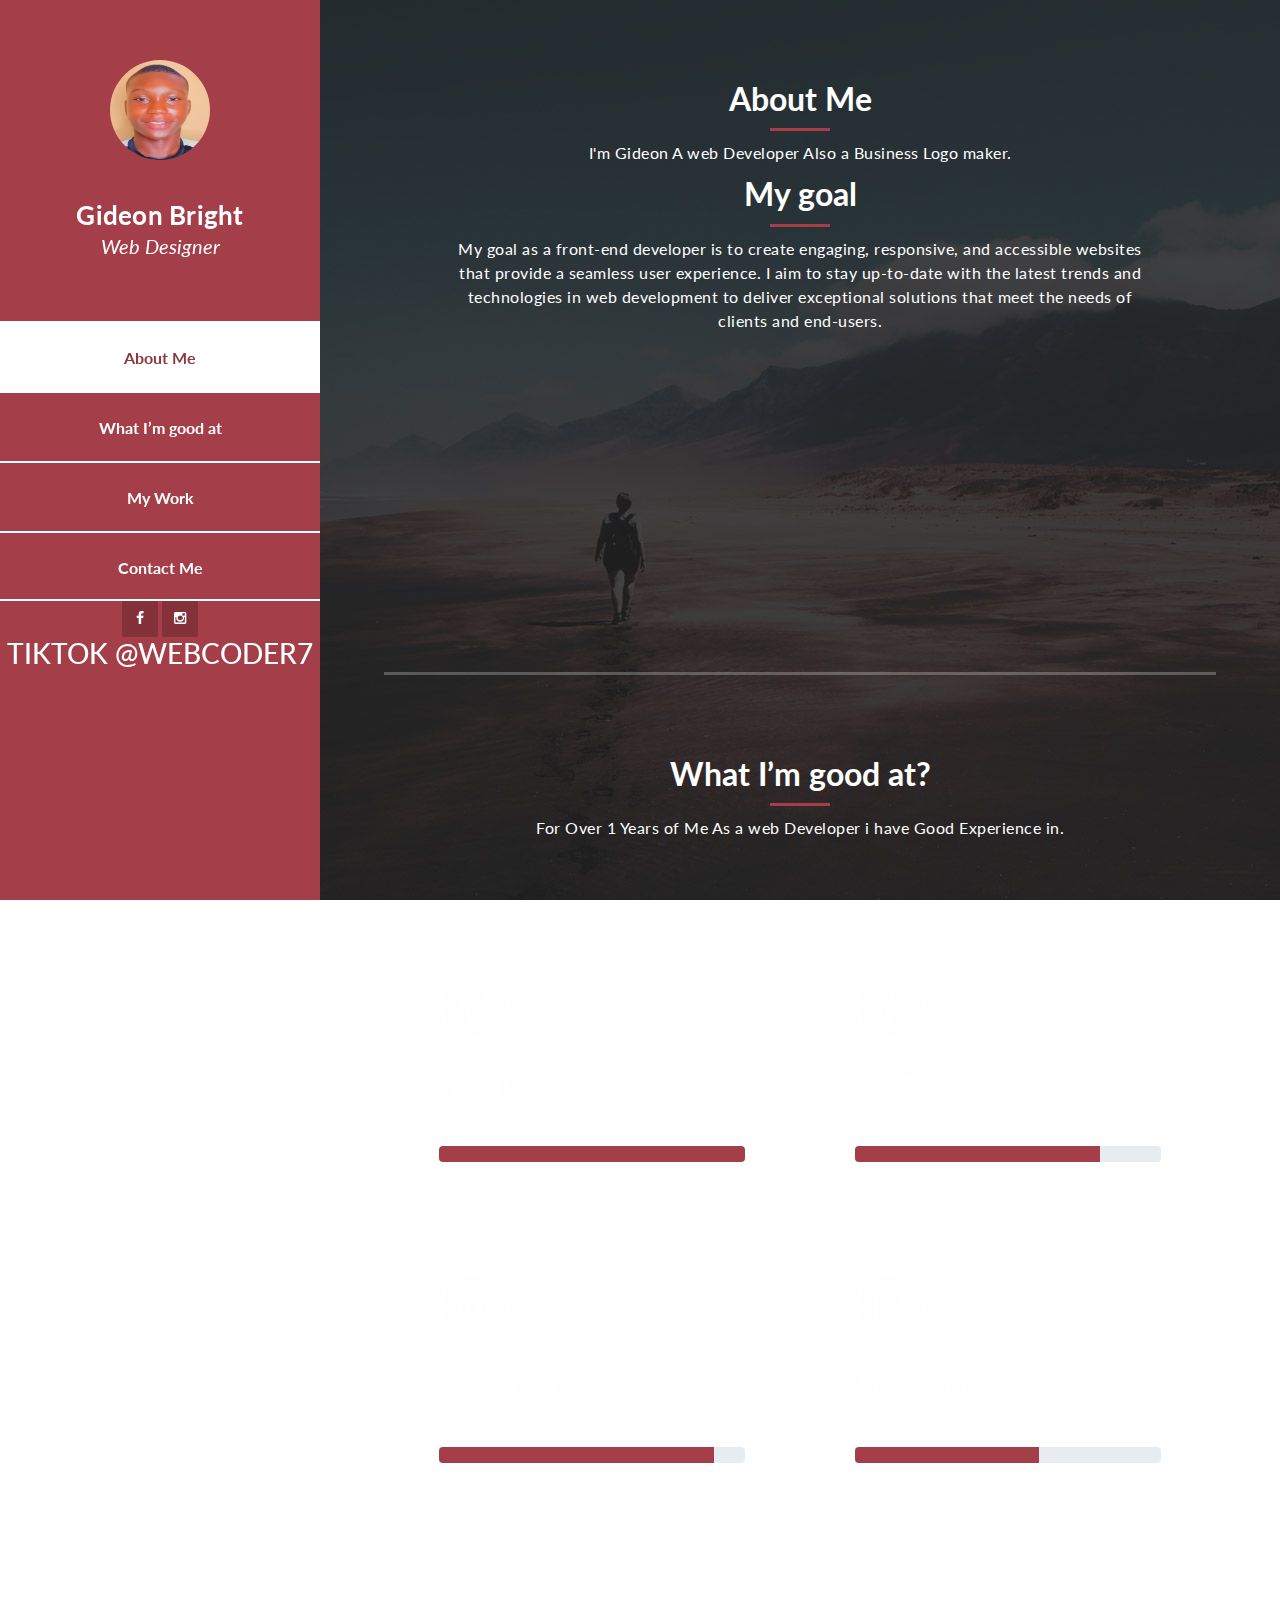
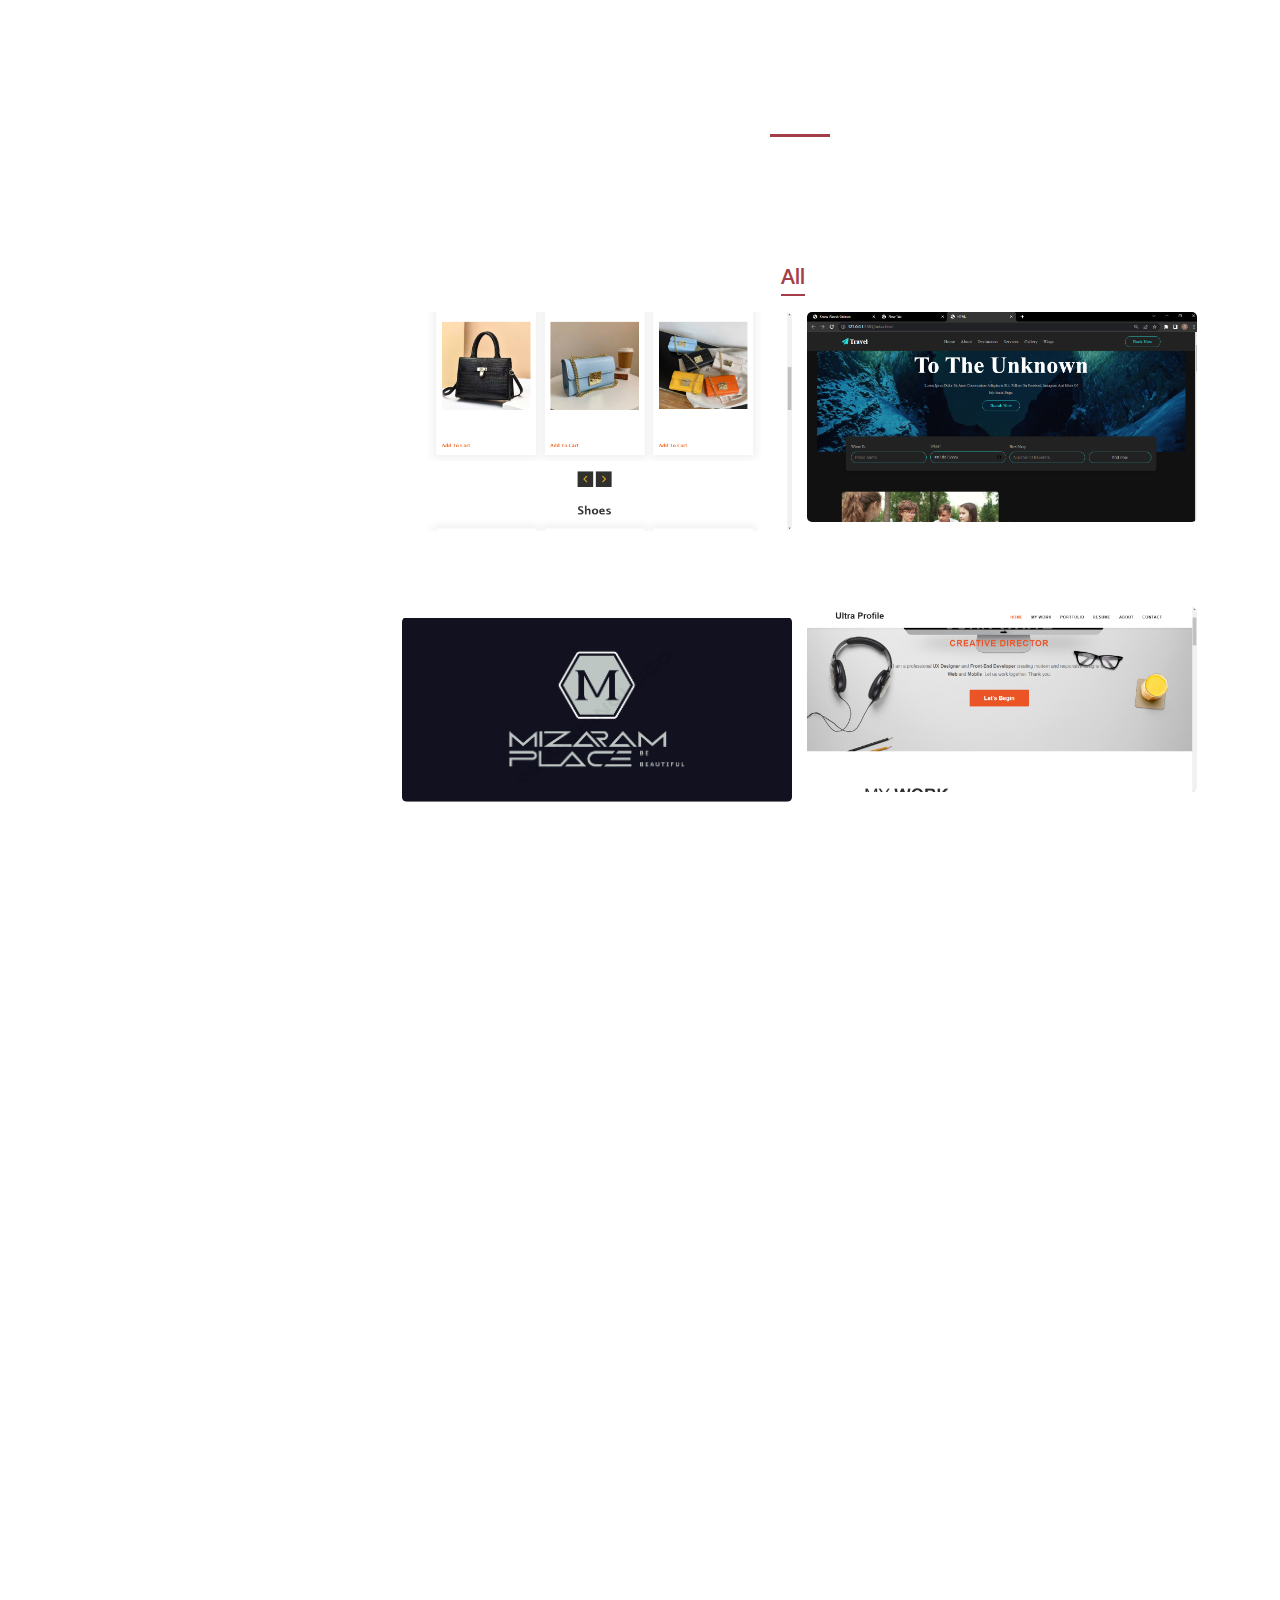
==== index.html @ 097bb54c "update" ====
<!DOCTYPE h>
<h lang="en">
  <head>
    <meta charset="utf-8" />
    <meta
      name="viewport"
      content="width=device-width, initial-scale=1, shrink-to-fit=no"
    />
    <meta name="description" content="" />
    <meta name="author" content="" />
    <link
      href="https://fonts.googleapis.com/css?family=Lato:100,300,400,700,900"
      rel="stylesheet"
    />

    <title>Know About Gideon</title>
<!--
Reflux Template
https://templatemo.com/531-reflux
-->
    <!-- Bootstrap core CSS -->
    <link href="vendor/bootstrap/css/bootstrap.min.css" rel="stylesheet" />

    <!-- Additional CSS Files -->
    <link rel="stylesheet" href="assets/css/fontawesome.css" />
    <link rel="stylesheet" href="assets/css/templatemo-style.css" />
    <link rel="stylesheet" href="assets/css/owl.css" />
    <link rel="stylesheet" href="assets/css/lightbox.css" />
    <!-- <link rel="stylesheet" href="assets/css/bootstrap.min.css"> -->
	<link href='//fonts.googleapis.com/css?family=Raleway:400,300,600,700' rel='stylesheet' type='text/css'>
  </head>

  <body>
    <div id="page-wraper">
      <!-- Sidebar Menu -->
      <div class="responsive-nav">
        <i class="fa fa-bars" id="menu-toggle"></i>
        <div id="menu" class="menu">
          <i class="fa fa-times" id="menu-close"></i>
          <div class="container">
            <div class="image">
              <a href="#"><img src="assets/images/author-image.jpg" class="img-fluid" alt="profile" /></a>
            </div>
            <div class="author-content">
              <h4>
                Gideon Bright
              </h4>
              <span>Web Designer</span>
            </div>
            <nav class="main-nav" role="navigation">
              <ul class="main-menu">
                <li><a href="#section1">About Me</a></li>
                <li><a href="#section2">What I’m good at</a></li>
                <li><a href="#section3">My Work</a></li>
                <li><a href="#section4">Contact Me</a></li>
  
              </ul>
            </nav>
       
            <div class="social-network">
              <ul class="soial-icons">
                <li>
                  <a href="https://facebook.com/gideonjulian"
                    >
                    <i class="fa fa-facebook"></i
                  >
                </a>
                </li>
                <li>
                  <a href="https://instagram.com/webcoder_7"><i class="fa fa-instagram"></i></a>
                </li>

             <h3 class="tiktok">TIKTOK @WEBCODER7</h3>
              </ul>
            </div>
          </div>
        </div>
      </div>
    
      <section class="section about-me" data-section="section1">
        <div class="container">
          <div class="section-heading">
            <h2>About Me</h2>
            <div class="line-dec"></div>
            <span
              >I'm Gideon A web Developer Also a Business Logo maker. </span
            >
            <h2 class="goal">My goal</h2>
            <div class="line-dec"></div>
            <span>My goal as a front-end developer is to create engaging, responsive, and accessible websites that provide a seamless user experience. I aim to stay up-to-date with the latest trends and technologies in web development to deliver exceptional solutions that meet the needs of clients and end-users.</span>
          </div>
        </div>
      </section>
      <section class="section my-services" data-section="section2">
        <div class="container">
          <div class="section-heading">
            <h2>What I’m good at?</h2>
            <div class="line-dec"></div>
            <span
              >For Over 1 Years of Me As a web Developer i have Good Experience
              in.</span
            >
          </div>
          <div class="row">
            <div class="col-md-6">
              <div class="service-item">
                <div class="first-service-icon service-icon"></div>
                <h4>HTML5</h4>
                <h4 class="progress-label">HTML5 <small class="progress-percent-small">100%</small></h4>
            <div class="progress progress">
              <div class="progress-bar progress-bar-danger"  aria-valuemin="0" style="width: 1000px;"></div>
            </div>
              </div>
            </div>
            <div class="col-md-6">
              <div class="service-item">
                <div class="second-service-icon service-icon"></div>
                <h4> CSS3</h4>
                <h4 class="progress-label">CSS <small class="progress-percent-small">80%</small></h4>
                <div class="progress progress">
                  <div class="progress-bar progress-bar-danger" aria-valuemin="0" style="width: 80%;"></div>
                </div>
              </div>
            </div>
            <div class="col-md-6">
              <div class="service-item">
                <div class="third-service-icon service-icon"></div>
                <h4>Bootstrap</h4>
                <h4 class="progress-label">Bootstrap <small class="progress-percent-small">70%</small></h4>
            <div class="progress progress">
              <div class="progress-bar progress-bar-danger" aria-valuemin="0" style="width: 90%;"></div>
            </div>
              </div>
            </div>
            <div class="col-md-6">
              <div class="service-item">
                <div class="fourth-service-icon service-icon"></div>
                <h4>JavaScripth4>
                  <h4 class="progress-label">JavaScript <small class="progress-percent-small">60%</small></h4>
                  <div class="progress progress">
                    <div class="progress-bar progress-bar-danger" aria-valuemin="0" style="width: 60%;"></div>
                  </div>
                </div>
              </div>
            </div>
        </div>
      
      </section>

      <section class="section my-work" data-section="section3">
        <div class="container">
          <div class="section-heading">
            <h2>My Work</h2>
            <div class="line-dec"></div>
            <span
              >This are Services  i've Done for my client</span
            >
          </div>
        
          <div class="row">
            <div class="isotope-wrapper">
              <form class="isotope-toolbar">
                <label
                  ><input
                    type="radio"
                    data-type="*"
                    checked=""
                    name="isotope-filter"
                  />
                  <span>all</span></label
                >
  
              <div class="isotope-box">
                <div class="isotope-item" data-type="nature">
                  <figure class="snip1321">
                    <img
                      src="assets/images/portfolio-01.png"
                      alt="sq-sample26"
                    />
                    <figcaption>
                
                      <h4>Ecommerce Websites</h4>
                      <span><a href="https://mizaram-store.netlify.app" style="color: black;">View</a></span>
                    </figcaption>
                  </figure>
                </div>

                <div class="isotope-item" data-type="people">
                  <figure class="snip1321">
                    <img
                      src="assets/images/Screenshot (2).png"
                      alt="sq-sample26"
                    />
                    <figcaption>
           
                      <h4>Beauty Store Website</h4>
                      <span><a href="https://mizaram-store.netlify.app" style="color: black;">View</a></span>

                    </figcaption>
                  </figure>
                </div>

                <div class="isotope-item" data-type="animals">
                  <figure class="snip1321">
                    <img
                      src="assets/images/portfolio-7.png"
                      alt="sq-sample26"
                    />
                    <figcaption>
                
                      <h4>portfolio</h4>
                      <span>Including this portfolio</span>
 
                    </figcaption>
                  </figure>
                </div>

                <div class="isotope-item" data-type="people">
                  <figure class="snip1321">
                    <img
                      src="assets/images/portfolio.png"
                      alt="sq-sample26"
                    />
                    <figcaption>
             
                      <h4>Logo Design</h4>
                        <span>Business Logos</span>
                    </figcaption>
                  </figure>
                </div>
                
              </div>
            </div>
          </div>
      </section>

     <section class="section contact-me" data-section="section4">
      <div class="col-md-6 col-sm-6">					
        <h2 class="title">My <strong>Profile</strong></h2>
        <div class="name">
          <h3>Name</h3>
          <strong>Gideon Bright</strong>
        </div>
        <div class="name">
          <h3>Phone</h3>
          <strong>+234-70-499-28-664</strong>
        </div>
        <div class="name">
          <h3>Address</h3>
          <strong>3rd Avenue Gowon Estate Lagos</strong>
        </div>
      </div>
   
      </section>


    </div>

    <!-- Scripts -->
    <!-- Bootstrap core JavaScript -->
    <script src="vendor/jquery/jquery.min.js"></script>
    <script src="vendor/bootstrap/js/bootstrap.bundle.min.js"></script>

    <script src="assets/js/isotope.min.js"></script>
    <script src="assets/js/owl-carousel.js"></script>
    <script src="assets/js/lightbox.js"></script>
    <script src="assets/js/custom.js"></script>
    <script>
      //according to loftblog tut
      $(".main-menu li:first").addClass("active");

      var showSection = function showSection(section, isAnimate) {
        var direction = section.replace(/#/, ""),
          reqSection = $(".section").filter(
            '[data-section="' + direction + '"]'
          ),
          reqSectionPos = reqSection.offset().top - 0;

        if (isAnimate) {
          $("body, h").animate(
            {
              scrollTop: reqSectionPos
            },
            800
          );
        } else {
          $("body, h").scrollTop(reqSectionPos);
        }
      };

      var checkSection = function checkSection() {
        $(".section").each(function() {
          var $this = $(this),
            topEdge = $this.offset().top - 80,
            bottomEdge = topEdge + $this.height(),
            wScroll = $(window).scrollTop();
          if (topEdge < wScroll && bottomEdge > wScroll) {
            var currentId = $this.data("section"),
              reqLink = $("a").filter("[href*=\\#" + currentId + "]");
            reqLink
              .closest("li")
              .addClass("active")
              .siblings()
              .removeClass("active");
          }
        });
      };

      $(".main-menu").on("click", "a", function(e) {
        e.preventDefault();
        showSection($(this).attr("href"), true);
      });

      $(window).scroll(function() {
        checkSection();
      });
    </script>
  </body>
</h>
---- assets/css/templatemo-style.css ----
/*

Reflux Template

https://templatemo.com/tm-531-reflux

*/

@import url(fontawesome.css);
@import url("https://fonts.googleapis.com/css?family=Lato:100,300,400,700,900");
body {
    font-family: 'Lato', sans-serif;
}

#page-wraper {
    background: url(../images/page-bg.jpg) no-repeat center center fixed;
    -webkit-background-size: cover;
    -moz-background-size: cover;
    -o-background-size: cover;
    background-size: cover;
    width: 100%;
}


/* Basic */

body {
    overflow-x: hidden;
}

input,
select,
textarea {
    outline: none;
}

a,
a:hover {
    text-decoration: none;
}

p {
    font-size: 16px;
    line-height: 24px;
    color: #fff;
}

h4 {
    font-size: 26px;
    font-weight: 700;
    color: #fff;
    letter-spacing: 0.25px;
}

img {
    width: 100%;
    overflow: hidden;
}

ul {
    padding: 0;
    margin: 0;
    list-style: none;
}

ul li {
    display: inline-block;
}

html {
    -webkit-box-sizing: border-box;
    -moz-box-sizing: border-box;
    box-sizing: border-box;
}

*,
*:before,
*:after {
    -webkit-box-sizing: inherit;
    -moz-box-sizing: inherit;
    box-sizing: inherit;
}

.clearfix {
    zoom: 1;
}

.clearfix:before,
.clearfix:after {
    content: "";
    display: table;
}

.clearfix:after {
    clear: both;
}

.container {
    margin: 0 auto;
}

.main-nav {
    text-align: center;
}

.main-nav li:last-child a {
    border-bottom: 2px solid #fff;
}

.main-nav li {
    display: block;
}

.main-nav li a {
    height: 70px;
    line-height: 70px;
    display: inline-block;
    font-size: 16px;
    font-weight: 700;
    color: #fff;
    width: 100%;
    transition: all 0.5s;
    border-top: 2px solid #fff;
}

.main-nav li:hover a,
.main-nav li.active a {
    background: #fff;
    color: #8c363e;
}
.contact-me{
    margin: auto;
    min-height: 0;
}

/* Sidebar Menu */
.tiktok{
    color: white;
}
.menu .image {
    margin-top: 60px;
}

.menu .image img {
    width: 100px;
    height: 100px;
    border-radius: 50%;
    text-align: center;
}

.menu .author-content {
    margin: 40px 0px 60px 0px;
}

.menu .author-content h4 {
    margin-bottom: 0px;
}

.menu .author-content span {
    font-size: 20px;
    font-style: italic;
    color: #fff;
}

.menu .social-network {
    /* margin-top: 60px; */
    margin-bottom: 7px;
}

.menu .social-network ul li {
    margin: 0 10px;
}

.menu .social-network ul li a {
    width: 40px;
    height: 40px;
    display: inline-block;
    text-align: center;
    padding-top: 10px;
    background-color: rgba(0, 0, 0, 0.2);
    color: #fff;
    font-size: 14px;
    transition: all 0.5s;
   
}

.menu .social-network ul li a:hover {
    background-color: #fff;
    color: #a43f49;
}

.menu .copyright-text {
    position: relative;
    margin-top: 60px;
}

.menu .copyright-text p {
    border-top: 1px solid rgba(250, 250, 250, 0.1);
    display: inline-block;
    width: 100%;
    padding-left: 30px;
    padding-right: 30px;
    padding-top: 30px;
    font-size: 13px;
}

.menu:before,
.menu:after {
    content: "";
    display: table;
}

.menu:after {
    clear: both;
}

.menu a {
    text-decoration: none;
    color: inherit;
}

.menu {
    text-align: center;
}

.menu::-webkit-scrollbar {
    display: none;
}

.menu {
    left: 10%;
  -webkit-transition: -webkit-transform 233ms cubic-bezier(0, 0, 0.21, 1);
  -webkit-overflow-scrolling: touch;
  background-color: #a43f49;
  box-sizing: border-box;
  height: 100vh;  
  max-height: 100vh !important;
  max-width: 80vw !important;
  min-width: 45px !important;
  outline: none;
  overflow-x: hidden !important;
  overflow-y: auto !important;
  padding: 0;
  position: fixed !important;
  top: calc(0px);  
  width: 20%;
  will-change: transform;
  z-index: 9999 !important;
}

.menu-toggle {
  color: #fff;
  cursor: pointer;
  font-size: 25px;
  position: fixed;
  right: 25px;
  top: 25px;
}

#menu-toggle {
    z-index: 999;
    cursor: pointer;
    position: fixed;
    top: 0;
    left: 0;
    color: #a43f49;
    background-color: #fff;
    width: 60px;
    height: 60px;
    text-align: center;
    display: inline-block;
    line-height: 60px;
}

.menu-close {
  cursor: pointer;
}

#menu-close {
    cursor: pointer;
    text-align: right;
    color: #a43f49;
    background-color: #fff;
    width: 100%;
    height: 60px;
    text-align: center;
    display: inline-block;
    line-height: 60px;
}

/* Prograss bar */
.progress-bar{
    background: #a43f49;
}
.progress-label{
    margin: 10px;
    font-size: 20px;
    font-weight: lighter;
}
.progress-percent-small{
    color: rgba(255, 255, 255, 0.56);
}
/* Section */

.section {
    color: #fff;
    width: 55%;
    right: 10%;
    left: 35%;
    position: relative;
    min-height: 75vh;
    padding-bottom: 80px;
    border-bottom: 3px solid rgba(250, 250, 250, 0.25);
}

.section-heading {
    text-align: center;
    padding: 80px 45px;
}

.section-heading h2 {
    font-size: 32px;
    font-weight: 700;
    color: #fff;
}

.section-heading .line-dec {
    width: 60px;
    height: 3px;
    background-color: #a43f49;
    margin: 10px auto;
}

.section-heading span {
    margin-top: 5px;
    font-size: 16px;
    color: #fff;
    letter-spacing: 0.5px;
}
.section-heading .goal{
    margin-top: 10px;
}

/* Buttons */

.white-button a {
    display: inline-block;
    padding: 12px 20px;
    background-color: #fff;
    color: #a43f49;
    font-size: 13px;
    font-weight: 800;
    letter-spacing: 0.5px;
    text-transform: uppercase;
    transition: all 0.5s;
}

.white-button a:hover {
    background-color: #a43f49;
    color: #fff;
}

button {
    display: inline-block;
    padding: 10px 20px;
    background-color: #fff;
    color: #a43f49;
    font-size: 12px;
    font-weight: 800;
    letter-spacing: 0.5px;
    text-transform: uppercase;
    transition: all 0.5s;
    border: none;
    outline: none;
    cursor: pointer;
}

button:hover {
    outline: none;
    background-color: #a43f49;
    color: #fff;
}


/* Left & Right Post */

.right-image-post {
    margin-top: 60px;
    padding-top: 60px;
    border-top: 2px solid rgba(250, 250, 250, 0.1);
}

.left-image img,
.right-image img {
    border-radius: 5px;
}

.right-image-post h4,
.left-image-post h4 {
    margin-top: 30px;
}

.right-image-post p,
.left-image-post p {
    margin-top: 20px;
}

.right-image-post .white-button,
.left-image-post .white-button {
    margin-top: 30px;
}


/* Services */

.my-services .col-md-6 {
    padding-left: 5px;
    padding-right: 5px;
}

.service-item {
    margin-bottom: 10px;
    padding: 50px;
    background-color: rgba(250, 250, 250, 0.1);
    transition: all 0.5s;
}

.service-item h4 {
    transition: all 0.5s;
}

.service-item p {
    transition: all 0.5s;
}

.service-item:hover {
    background-color: rgba(250, 250, 250, 1);
}
.service-item:hover .progress-percent-small{
    color: black;
}
.service-item:hover h4 {
    color: #1e1e1e;
}

.service-item:hover p {
    color: #4a4a4a;
}

.service-item .service-icon {
    width: 70px;
    height: 70px;
    display: inline-block;
    margin-bottom: 30px;
    background-size: cover;
    background-repeat: no-repeat;
    transition: all 0.5s;
}

.service-item .first-service-icon {
    background-image: url(../images/first-white-icon.png);
}

.service-item:hover .first-service-icon {
    background-image: url(../images/first-main-icon.png);
}

.service-item .second-service-icon {
    background-image: url(../images/second-white-icon.png);
}

.service-item:hover .second-service-icon {
    background-image: url(../images/second-main-icon.png);
}

.service-item .third-service-icon {
    background-image: url(../images/third-white-icon.png);
}

.service-item:hover .third-service-icon {
    background-image: url(../images/third-main-icon.png);
}

.service-item .fourth-service-icon {
    background-image: url(../images/fourth-white-icon.png);
}

.service-item:hover .fourth-service-icon {
    background-image: url(../images/fourth-main-icon.png);
}

 /* My Profile */
 .title{
    text-align: center;
 }
.name{
    display: flex;
    align-items: center;
    justify-content: space-between;
}
 .section p{
    font-size: 20px;
 }
/* My Work */

.row-1{
    margin-top: 20px;
}
.isotope-wrapper {
    position: relative;
    width: 100%;
    margin: auto;
}

.isotope-toolbar input[type="radio"] {
    display: none;
}

.isotope-toolbar span {
    text-transform: capitalize;
    display: inline-block;
    margin-right: 15px;
    padding-bottom: 3px;
    font-size: 15px;
    font-weight: 700;
    border-bottom: 2px solid transparent;
    transform: ease-in-out 0.5s;
    cursor: pointer;
}

.isotope-toolbar input[type="radio"]:checked + span {
    color: #a43f49;
    border-bottom: 2px solid #a43f49;
    font-size: 20px;
}

.isotope-box {
    position: relative;
    width: 100%;
}

.isotope-toolbar {
    text-align: center;
    margin: 10px;
}

.isotope-toolbar p {
    border-top: 1px solid #fff;
    padding-top: 15px;
}

.isotope-toolbar a {
    color: #fff;
}

.isotope-item {
    position: relative;
    width: 48%;
    margin: 1%;
    border-bottom: 2px solid rgba(250,250,250,0.1);
    padding-bottom: 30px;
    margin-bottom: 30px;
}

.isotope-item img {
    top: 0;
    left: 0;
    width: 100%;
    height: 100%;
    border-radius: 5px;
}

.lazyload {
    background: #f7f7f7;
}

.lazyloading {
    background: #f7f7f7 url(//afarkas.github.io/lazysizes/assets/imgs/loader.gif) no-repeat center;
    min-height: 60px;
}

figure.snip1321 {
  overflow: hidden;
  text-align: center;
  -webkit-perspective: 50em;
  perspective: 50em;
}
figure.snip1321 * {
  -webkit-box-sizing: padding-box;
  box-sizing: padding-box;
  -webkit-transition: all 0.2s ease-out;
  transition: all 0.2s ease-out;
}
figure.snip1321 figcaption {
  top: 50%;
  left: 20px;
  right: 20px;
  position: absolute;
  opacity: 0;
  z-index: 1;
}
figure.snip1321 h4 {
    margin-top: 15px;
  margin-bottom: 5px;
  color: #232323;
}
figure.snip1321 span {
    font-size: 14px;
    font-style: italic;
    display: block;
    color: #7a7a7a;
}
figure.snip1321 i {
  position: relative!important;
  font-size: 18px;
  background-color: #a43f49;
  width: 40px;
  height: 40px;
  display: inline-block;
  text-align: center;
  line-height: 40px;
  border-radius: 5px;
  color: #fff;
}
figure.snip1321:after {
  background-color: #ffffff;
  position: absolute;
  content: "";
  display: block;
  top: 20px;
  left: 20px;
  right: 20px;
  bottom: 20px;
  -webkit-transition: all 0.4s ease-in-out;
  transition: all 0.4s ease-in-out;
  -webkit-transform: rotateX(-90deg);
  transform: rotateX(-90deg);
  -webkit-transform-origin: 50% 50%;
  -ms-transform-origin: 50% 50%;
  transform-origin: 50% 50%;
  opacity: 0;
}
figure.snip1321 a {
  left: 0;
  right: 0;
  top: 0;
  bottom: 0;
  z-index: 1;
}
figure.snip1321:hover figcaption,
figure.snip1321.hover figcaption {
  -webkit-transform: translateY(-50%);
  transform: translateY(-50%);
  opacity: 1;
  -webkit-transition-delay: 0.2s;
  transition-delay: 0.2s;
}
figure.snip1321:hover:after,
figure.snip1321.hover:after {
  -webkit-transform: rotateX(0);
  transform: rotateX(0);
  opacity: 0.9;
}


@media screen and (max-width:730px) {
    .info-label{
        font-size: 15px;
    }
    .email{
        font-size: 10px;
        word-wrap: break-word;
  
    }
    .free{
        text-align: center;
        font-size: 25px;
    }
}
@media screen and (max-width: 1680px) {
    .menu {
        left: 5%;
    }

    .section {
        color: #fff;
        width: 65%;
        right: 5%;
        left: 30%;
    }
}

@media screen and (max-width: 1680px) and (min-width: 846px) { 
    .menu .social-network ul li a {
        width: 36px;
        height: 36px;
        line-height: 36px;
    }

    .menu .social-network ul li {
        margin: 0;
    }

    .menu .image {
        margin-top: 60px;
    }
}

@media screen and (max-width: 1280px) {
    .menu {
        left: 0%;
    }

    .right-image-post h4,
    .left-image-post h4 {
        margin-top: 0px;
    }

    .right-image-post p,
    .left-image-post p {
        margin-top: 15px;
    }

    .right-image-post .white-button,
    .left-image-post .white-button {
        margin-top: 25px;
    }

}

.menu .container {
    padding-left: 0;
    padding-right: 0;
}

@media screen and (max-width: 1280px) and (min-width: 846px) {
    .menu {
        width: 25%;
    }
}

#menu-toggle,
#menu-close {
    display: none;
}  

@media screen and (max-width: 845px) {        
    #menu-toggle,
    #menu-close {
        display: inline-block;
    }    

    .menu {        
        width: 320px;
        -webkit-transform: translateX(-100%) !important;
        transform: translateX(-100%) !important;
        transition: -webkit-transform 233ms cubic-bezier(0, 0, 0.21, 1);
        transition: transform 233ms cubic-bezier(0, 0, 0.21, 1);
        transition: transform 233ms cubic-bezier(0, 0, 0.21, 1), -webkit-transform 233ms cubic-bezier(0, 0, 0.21, 1);
    }

    .menu .image {
        margin-top: 40px;        
    }

    .menu .image img {
        width: 120px;
        height: 120px;
    }

    .menu .author-content {
        margin: 20px 0px 40px 0px;
    }
    .menu .author-content span{
        font-size: 30px;
    }
     .menu .container {
        padding-left: 15px;
        padding-right: 15px;
    }

    .menu.open {
        display: inline-block;
        -webkit-transform: translateX(0) !important;
                transform: translateX(0) !important;
    }

    .responsive-nav {
        display: inline-block;
    }
    .section {
        width: 94%;
        right: 3%;
        left: 3%;
    }
    .isotope-item {
        width: 94%;
        margin: 3%;
    }
    .left-image-post img {
        margin-bottom: 30px;
    }
    .right-image-post img {
        margin-top: 30px;
    }
    .isotope-item {
        border-bottom: none;
        text-align: center;
    }
    .isotope-toolbar {
        margin-bottom: 20px;
    }
}
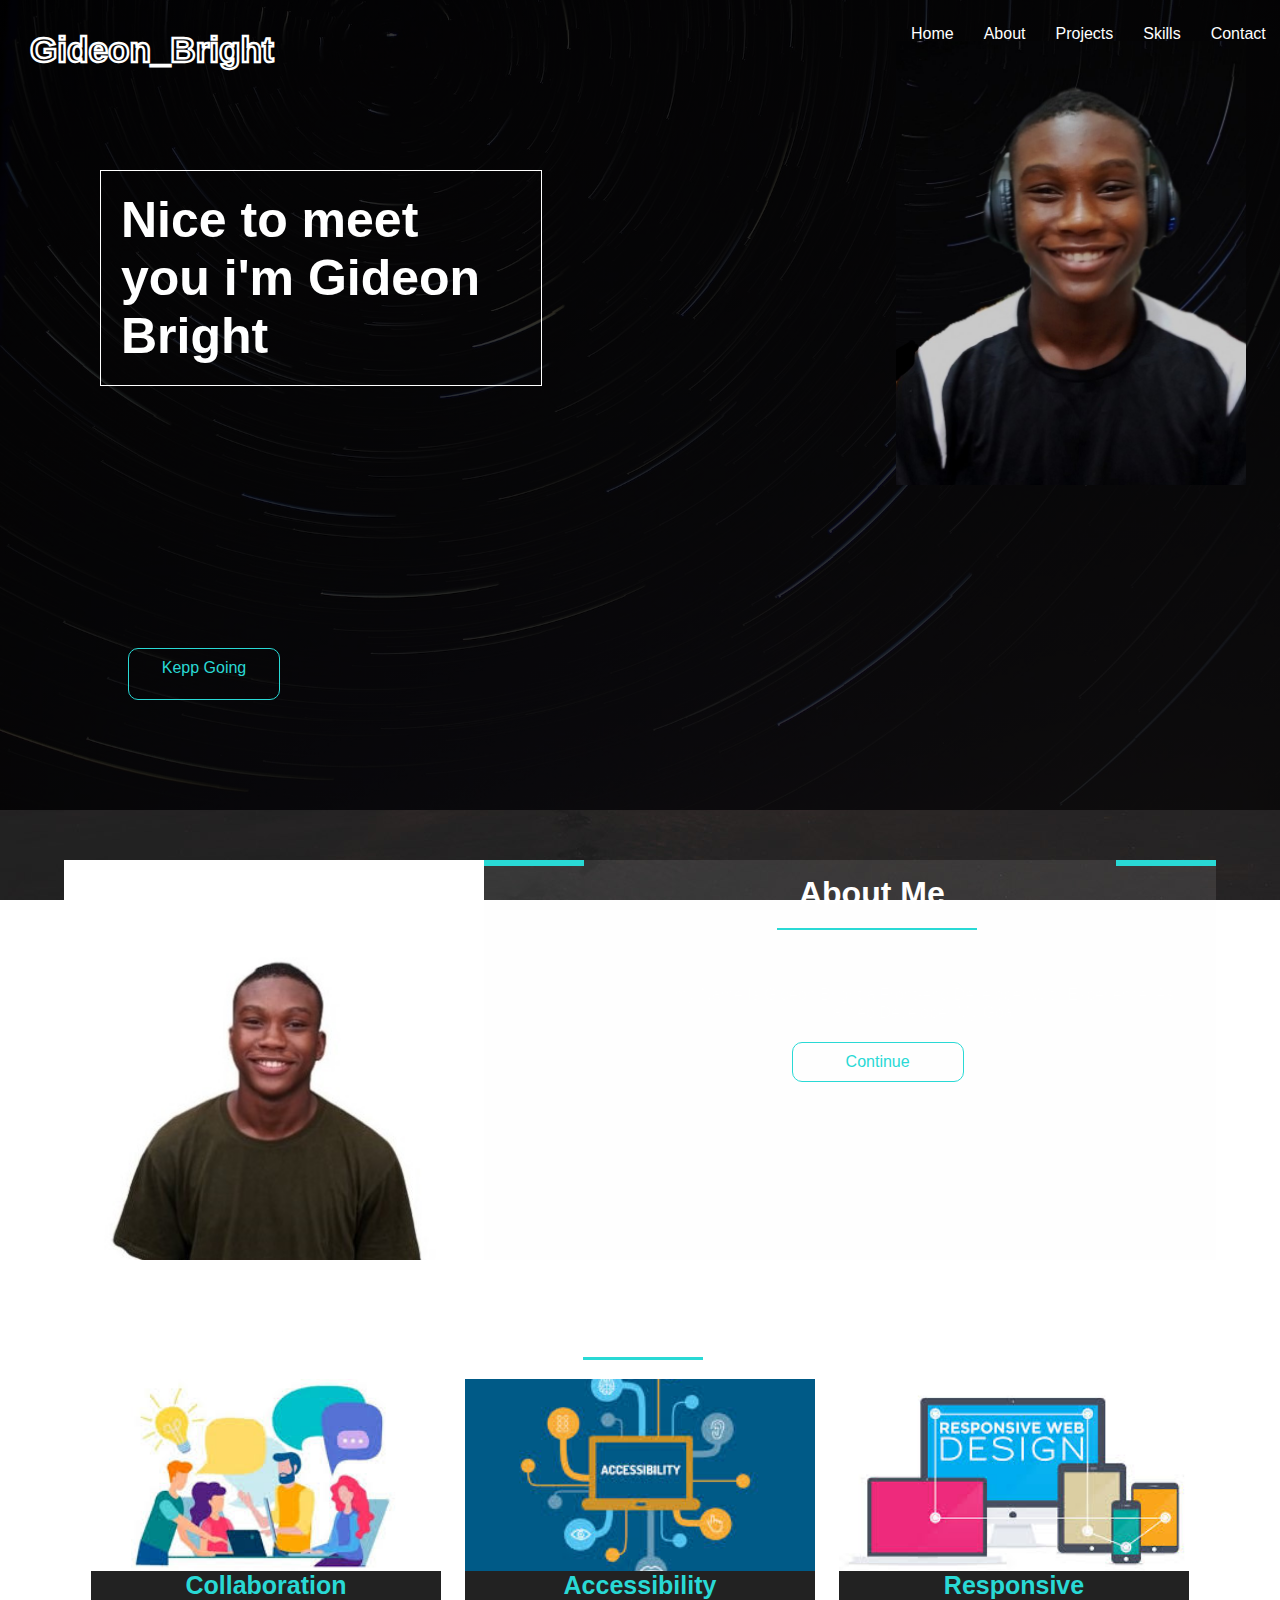
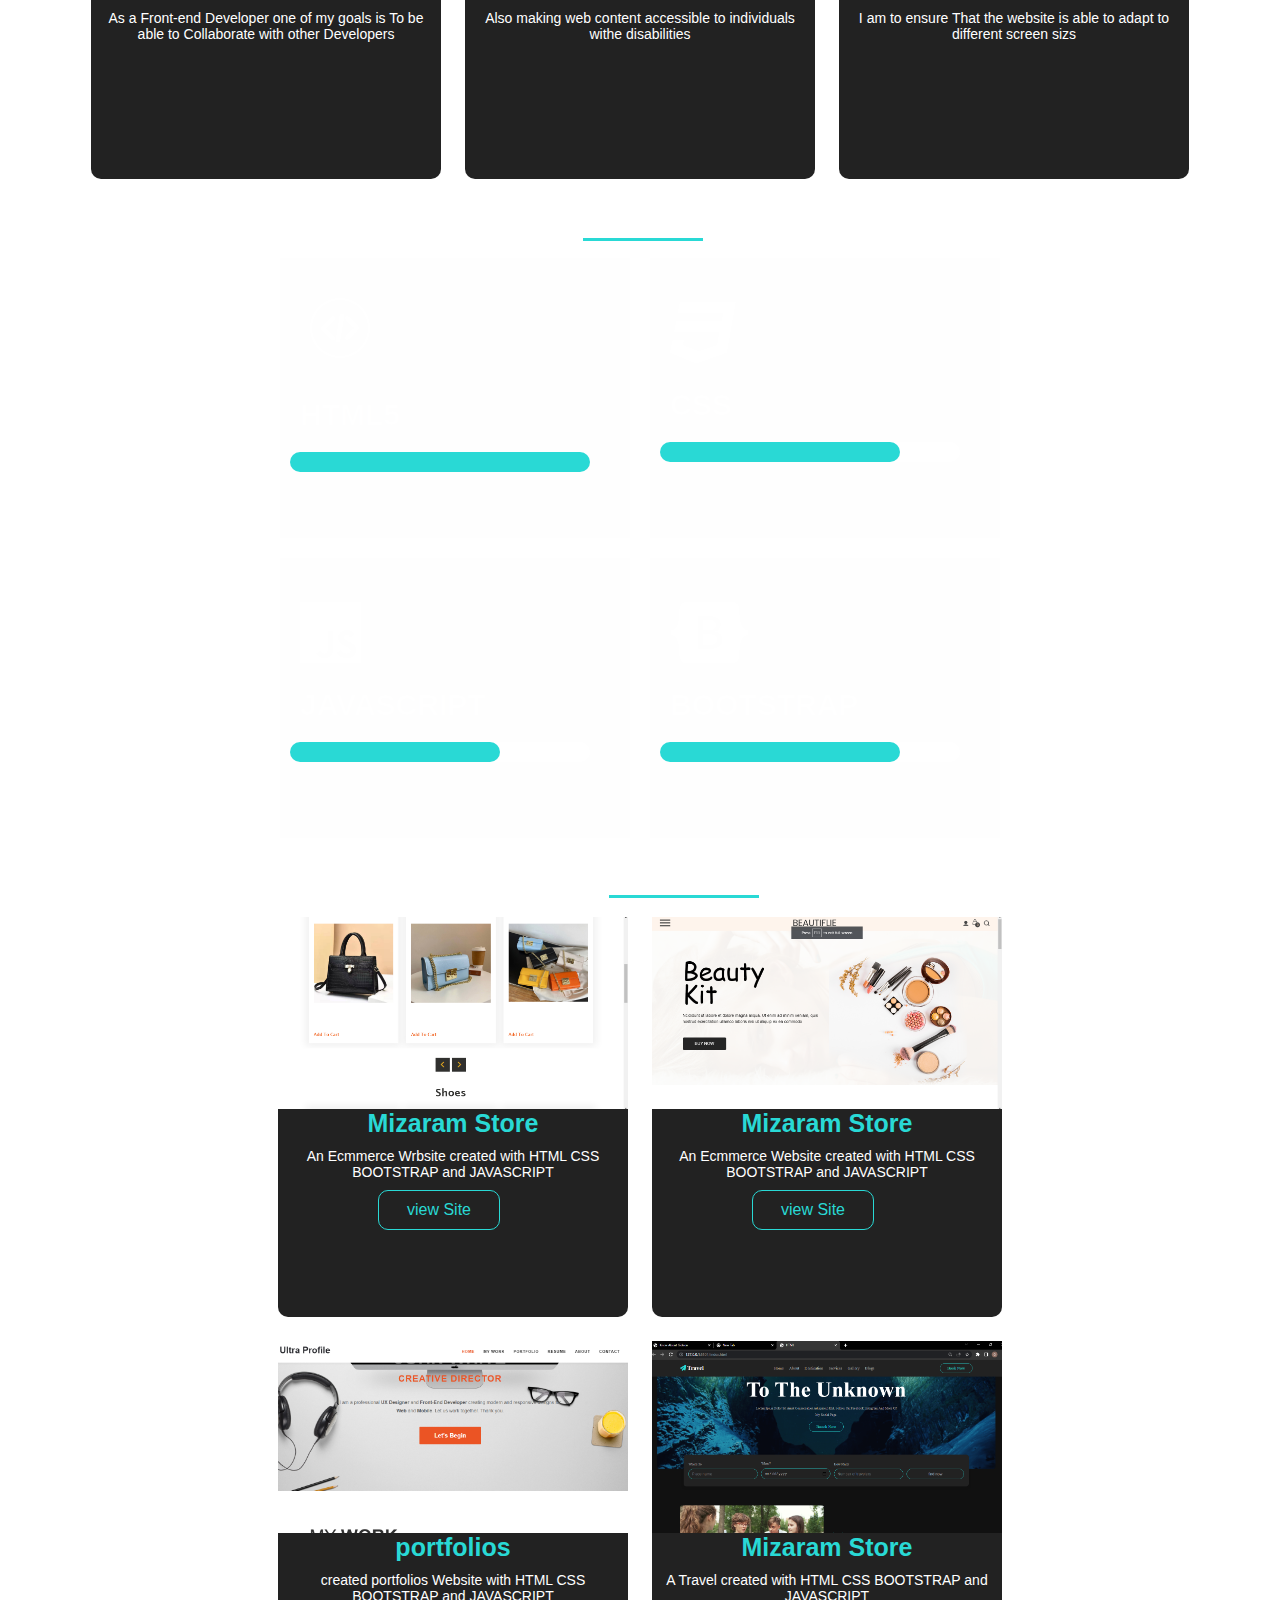
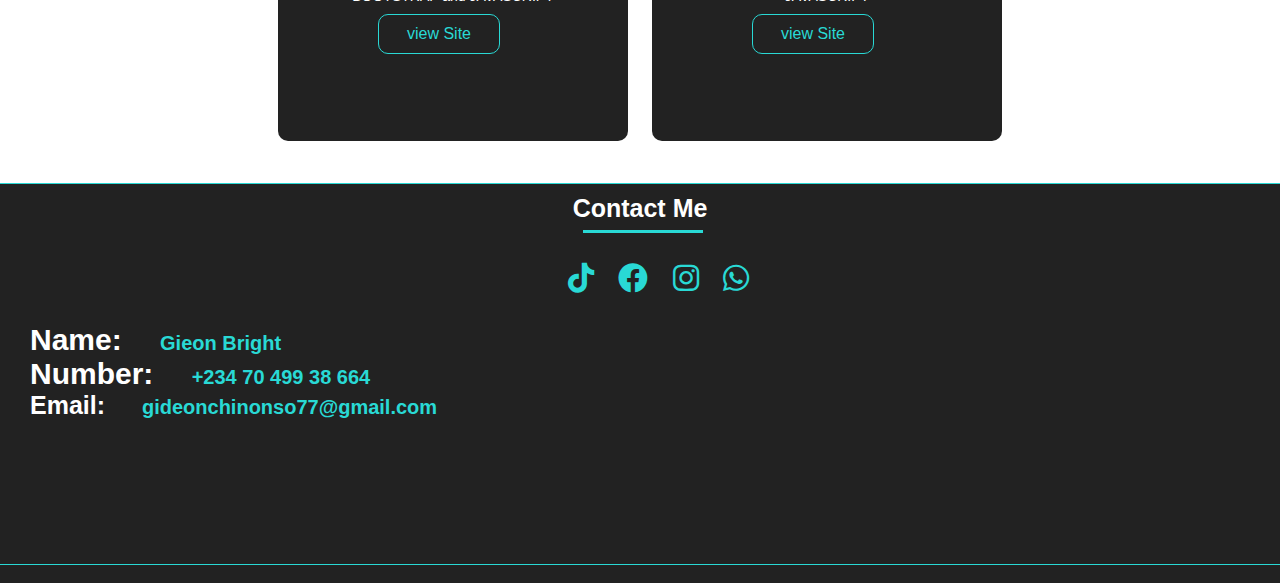
==== commit a3df07b0: "changed portfolio" ====
--- a/index.html
+++ b/index.html
@@ -1,319 +1,215 @@
-<!DOCTYPE h>
-<h lang="en">
+<!DOCTYPE html>
+<html lang="en">
   <head>
-    <meta charset="utf-8" />
-    <meta
-      name="viewport"
-      content="width=device-width, initial-scale=1, shrink-to-fit=no"
-    />
-    <meta name="description" content="" />
-    <meta name="author" content="" />
-    <link
-      href="https://fonts.googleapis.com/css?family=Lato:100,300,400,700,900"
-      rel="stylesheet"
-    />
-
-    <title>Know About Gideon</title>
-<!--
-Reflux Template
-https://templatemo.com/531-reflux
--->
-    <!-- Bootstrap core CSS -->
-    <link href="vendor/bootstrap/css/bootstrap.min.css" rel="stylesheet" />
-
-    <!-- Additional CSS Files -->
-    <link rel="stylesheet" href="assets/css/fontawesome.css" />
-    <link rel="stylesheet" href="assets/css/templatemo-style.css" />
-    <link rel="stylesheet" href="assets/css/owl.css" />
-    <link rel="stylesheet" href="assets/css/lightbox.css" />
-    <!-- <link rel="stylesheet" href="assets/css/bootstrap.min.css"> -->
-	<link href='//fonts.googleapis.com/css?family=Raleway:400,300,600,700' rel='stylesheet' type='text/css'>
+    <meta charset="UTF-8" />
+    <meta name="viewport" content="width=device-width, initial-scale=1.0" />
+    <link rel="stylesheet" href="css/style.css" />
+    <link rel="stylesheet" href="css/owl.carousel.min.css" />
+    <link rel="stylesheet" href="css/owl.theme.default.min.css" />
+    <link rel="stylesheet" href="fontawesome-free-6.2.0-web/css/all.min.css" />
+    <link rel="stylesheet" href="css/media.css" />
+    <title>Document</title>
   </head>
-
   <body>
-    <div id="page-wraper">
-      <!-- Sidebar Menu -->
-      <div class="responsive-nav">
-        <i class="fa fa-bars" id="menu-toggle"></i>
-        <div id="menu" class="menu">
-          <i class="fa fa-times" id="menu-close"></i>
-          <div class="container">
-            <div class="image">
-              <a href="#"><img src="assets/images/author-image.jpg" class="img-fluid" alt="profile" /></a>
-            </div>
-            <div class="author-content">
-              <h4>
-                Gideon Bright
-              </h4>
-              <span>Web Designer</span>
-            </div>
-            <nav class="main-nav" role="navigation">
-              <ul class="main-menu">
-                <li><a href="#section1">About Me</a></li>
-                <li><a href="#section2">What I’m good at</a></li>
-                <li><a href="#section3">My Work</a></li>
-                <li><a href="#section4">Contact Me</a></li>
-  
-              </ul>
-            </nav>
-       
-            <div class="social-network">
-              <ul class="soial-icons">
-                <li>
-                  <a href="https://facebook.com/gideonjulian"
-                    >
-                    <i class="fa fa-facebook"></i
-                  >
-                </a>
-                </li>
-                <li>
-                  <a href="https://instagram.com/webcoder_7"><i class="fa fa-instagram"></i></a>
-                </li>
-
-             <h3 class="tiktok">TIKTOK @WEBCODER7</h3>
-              </ul>
-            </div>
+    <div class="logo">
+      <h3>Gideon_Bright</h3>
+    </div>
+    <div class="bar-icon" onclick="openNav()">
+      <h3 class="fa fa-bars" id="bars"></h3>
+    </div>
+    <div class="nav">
+      <ul>
+        <li><a href="#">Home</a></li>
+        <li><a href="#about">About</a></li>
+        <li><a href="#my_work">Projects</a></li>
+        <li><a href="#my_Sklll">Skills</a></li>
+        <li><a href="#contact">Contact</a></li>
+      </ul>
+    </div>
+    <div id="mySidenav" class="sidenav">
+      <a href="javascript:void(0)" class="closebtn" onclick="closeNav()"
+        >&times;</a
+      >
+      <li><a href="#">Home</a></li>
+      <li><a href="#about">About</a></li>
+      <li><a href="#my_work">Projects</a></li>
+      <li><a href="#my_Sklll">Skills</a></li>
+      <li><a href="#contact">Contact</a></li>
+    </div>
+    <!-- hero section -->
+
+    <div class="hero">
+      <div class="hero-info">
+        <h2>Nice to meet you i'm Gideon Bright</h2>
+      </div>
+      <img src="images/img-4.jpg" class="info-img" />
+      <a class="see_more" href="#about">Kepp Going</a>
+    </div>
+
+    <div id="about">
+      <img src="images/img-2.jpg" alt="" />
+      <div class="text-box">
+        <h2 class="header">About Me</h2>
+        <div class="line-1"></div>
+        <div class="lines">
+          <div class="line active"></div>
+          <div class="line"></div>
+        </div>
+        <p>
+          my Name Is Gideon Bright a Front-end Developer With Experience. As a
+          web Developer <span href="#my_goal">My Goal</span>
+        </p>
+        <a href="#my_goal" class="continue">Continue</a>
+      </div>
+    </div>
+    <h3 class="my_Sklll">My Goal</h3>
+    <div class="line-2"></div>
+    <div class="work my_goal" id="my_goal">
+      <div class="cards">
+        <div class="img-card">
+          <img src="/images/download (1).jpeg" alt="" />
+        </div>
+        <h3 class="web_name">Collaboration</h3>
+        <p>
+          As a Front-end Developer one of my goals is To be able to Collaborate
+          with other Developers
+        </p>
+      </div>
+      <div class="cards">
+        <div class="img-card">
+          <img src="/images/download.jpeg" alt="" />
+        </div>
+        <h3 class="web_name">Accessibility</h3>
+        <p>
+          Also making web content accessible to individuals withe disabilities
+        </p>
+      </div>
+      <div class="cards">
+        <div class="img-card">
+          <img src="/images/images.jpeg" alt="" />
+        </div>
+        <h3 class="web_name">Responsive</h3>
+        <p>
+          I am to ensure That the website is able to adapt to different screen
+          sizs
+        </p>
+      </div>
+    </div>
+    <h3 class="my_Sklll">Skill</h3>
+    <div class="line-2"></div>
+    <div class="section-2" id="my_Sklll">
+      <div class="box">
+        <div class="icons-html"></div>
+        <h3>HTML5</h3>
+        <div class="bar">
+          <div class="inner-bar"></div>
+        </div>
+      </div>
+      <div class="box">
+        <h3 class="fab fa-css3" id="css"></h3>
+        <h3>CSS</h3>
+        <div class="css">
+          <div class="bar">
+            <div class="inner-bar"></div>
           </div>
         </div>
       </div>
-    
-      <section class="section about-me" data-section="section1">
-        <div class="container">
-          <div class="section-heading">
-            <h2>About Me</h2>
-            <div class="line-dec"></div>
-            <span
-              >I'm Gideon A web Developer Also a Business Logo maker. </span
-            >
-            <h2 class="goal">My goal</h2>
-            <div class="line-dec"></div>
-            <span>My goal as a front-end developer is to create engaging, responsive, and accessible websites that provide a seamless user experience. I aim to stay up-to-date with the latest trends and technologies in web development to deliver exceptional solutions that meet the needs of clients and end-users.</span>
+      <div class="box">
+        <h3 class="fab fa-js" id="js"></h3>
+        <h3>JAVASCRIPT</h3>
+        <div class="js">
+          <div class="bar">
+            <div class="inner-bar"></div>
           </div>
         </div>
-      </section>
-      <section class="section my-services" data-section="section2">
-        <div class="container">
-          <div class="section-heading">
-            <h2>What I’m good at?</h2>
-            <div class="line-dec"></div>
-            <span
-              >For Over 1 Years of Me As a web Developer i have Good Experience
-              in.</span
-            >
+      </div>
+      <div class="box">
+        <h3 class="fab fa-bootstrap" id="boot"></h3>
+
+        <h3>BOOTSTRAP</h3>
+        <div class="css">
+          <div class="bar">
+            <div class="inner-bar"></div>
           </div>
-          <div class="row">
-            <div class="col-md-6">
-              <div class="service-item">
-                <div class="first-service-icon service-icon"></div>
-                <h4>HTML5</h4>
-                <h4 class="progress-label">HTML5 <small class="progress-percent-small">100%</small></h4>
-            <div class="progress progress">
-              <div class="progress-bar progress-bar-danger"  aria-valuemin="0" style="width: 1000px;"></div>
-            </div>
-              </div>
-            </div>
-            <div class="col-md-6">
-              <div class="service-item">
-                <div class="second-service-icon service-icon"></div>
-                <h4> CSS3</h4>
-                <h4 class="progress-label">CSS <small class="progress-percent-small">80%</small></h4>
-                <div class="progress progress">
-                  <div class="progress-bar progress-bar-danger" aria-valuemin="0" style="width: 80%;"></div>
-                </div>
-              </div>
-            </div>
-            <div class="col-md-6">
-              <div class="service-item">
-                <div class="third-service-icon service-icon"></div>
-                <h4>Bootstrap</h4>
-                <h4 class="progress-label">Bootstrap <small class="progress-percent-small">70%</small></h4>
-            <div class="progress progress">
-              <div class="progress-bar progress-bar-danger" aria-valuemin="0" style="width: 90%;"></div>
-            </div>
-              </div>
-            </div>
-            <div class="col-md-6">
-              <div class="service-item">
-                <div class="fourth-service-icon service-icon"></div>
-                <h4>JavaScripth4>
-                  <h4 class="progress-label">JavaScript <small class="progress-percent-small">60%</small></h4>
-                  <div class="progress progress">
-                    <div class="progress-bar progress-bar-danger" aria-valuemin="0" style="width: 60%;"></div>
-                  </div>
-                </div>
-              </div>
-            </div>
-        </div>
-      
-      </section>
-
-      <section class="section my-work" data-section="section3">
-        <div class="container">
-          <div class="section-heading">
-            <h2>My Work</h2>
-            <div class="line-dec"></div>
-            <span
-              >This are Services  i've Done for my client</span
-            >
-          </div>
-        
-          <div class="row">
-            <div class="isotope-wrapper">
-              <form class="isotope-toolbar">
-                <label
-                  ><input
-                    type="radio"
-                    data-type="*"
-                    checked=""
-                    name="isotope-filter"
-                  />
-                  <span>all</span></label
-                >
-  
-              <div class="isotope-box">
-                <div class="isotope-item" data-type="nature">
-                  <figure class="snip1321">
-                    <img
-                      src="assets/images/portfolio-01.png"
-                      alt="sq-sample26"
-                    />
-                    <figcaption>
-                
-                      <h4>Ecommerce Websites</h4>
-                      <span><a href="https://mizaram-store.netlify.app" style="color: black;">View</a></span>
-                    </figcaption>
-                  </figure>
-                </div>
-
-                <div class="isotope-item" data-type="people">
-                  <figure class="snip1321">
-                    <img
-                      src="assets/images/Screenshot (2).png"
-                      alt="sq-sample26"
-                    />
-                    <figcaption>
-           
-                      <h4>Beauty Store Website</h4>
-                      <span><a href="https://mizaram-store.netlify.app" style="color: black;">View</a></span>
-
-                    </figcaption>
-                  </figure>
-                </div>
-
-                <div class="isotope-item" data-type="animals">
-                  <figure class="snip1321">
-                    <img
-                      src="assets/images/portfolio-7.png"
-                      alt="sq-sample26"
-                    />
-                    <figcaption>
-                
-                      <h4>portfolio</h4>
-                      <span>Including this portfolio</span>
- 
-                    </figcaption>
-                  </figure>
-                </div>
-
-                <div class="isotope-item" data-type="people">
-                  <figure class="snip1321">
-                    <img
-                      src="assets/images/portfolio.png"
-                      alt="sq-sample26"
-                    />
-                    <figcaption>
-             
-                      <h4>Logo Design</h4>
-                        <span>Business Logos</span>
-                    </figcaption>
-                  </figure>
-                </div>
-                
-              </div>
-            </div>
-          </div>
-      </section>
-
-     <section class="section contact-me" data-section="section4">
-      <div class="col-md-6 col-sm-6">					
-        <h2 class="title">My <strong>Profile</strong></h2>
-        <div class="name">
-          <h3>Name</h3>
-          <strong>Gideon Bright</strong>
-        </div>
-        <div class="name">
-          <h3>Phone</h3>
-          <strong>+234-70-499-28-664</strong>
-        </div>
-        <div class="name">
-          <h3>Address</h3>
-          <strong>3rd Avenue Gowon Estate Lagos</strong>
-        </div>
-      </div>
-   
-      </section>
-
-
-    </div>
-
-    <!-- Scripts -->
-    <!-- Bootstrap core JavaScript -->
-    <script src="vendor/jquery/jquery.min.js"></script>
-    <script src="vendor/bootstrap/js/bootstrap.bundle.min.js"></script>
-
-    <script src="assets/js/isotope.min.js"></script>
-    <script src="assets/js/owl-carousel.js"></script>
-    <script src="assets/js/lightbox.js"></script>
-    <script src="assets/js/custom.js"></script>
-    <script>
-      //according to loftblog tut
-      $(".main-menu li:first").addClass("active");
-
-      var showSection = function showSection(section, isAnimate) {
-        var direction = section.replace(/#/, ""),
-          reqSection = $(".section").filter(
-            '[data-section="' + direction + '"]'
-          ),
-          reqSectionPos = reqSection.offset().top - 0;
-
-        if (isAnimate) {
-          $("body, h").animate(
-            {
-              scrollTop: reqSectionPos
-            },
-            800
-          );
-        } else {
-          $("body, h").scrollTop(reqSectionPos);
-        }
-      };
-
-      var checkSection = function checkSection() {
-        $(".section").each(function() {
-          var $this = $(this),
-            topEdge = $this.offset().top - 80,
-            bottomEdge = topEdge + $this.height(),
-            wScroll = $(window).scrollTop();
-          if (topEdge < wScroll && bottomEdge > wScroll) {
-            var currentId = $this.data("section"),
-              reqLink = $("a").filter("[href*=\\#" + currentId + "]");
-            reqLink
-              .closest("li")
-              .addClass("active")
-              .siblings()
-              .removeClass("active");
-          }
-        });
-      };
-
-      $(".main-menu").on("click", "a", function(e) {
-        e.preventDefault();
-        showSection($(this).attr("href"), true);
-      });
-
-      $(window).scroll(function() {
-        checkSection();
-      });
-    </script>
+        </div>
+      </div>
+    </div>
+    <h3 class="my_Sklll" >My Work</h3>
+    <div class="line-2 work_line"></div>
+    <div class="work" id="my_work">
+      <div class="cards">
+        <div class="img-card">
+          <img src="/images/portfolio-01.png" alt="" />
+        </div>
+        <h3 class="web_name">Mizaram Store</h3>
+        <p>
+          An Ecmmerce Wrbsite created with HTML CSS BOOTSTRAP and JAVASCRIPT
+        </p>
+        <a href="https://mizaram-store.netlify.app" class="view">view Site</a>
+      </div>
+      <div class="cards">
+        <div class="img-card">
+          <img src="/images/portfolio-02.png" alt="" />
+        </div>
+        <h3 class="web_name">Mizaram Store</h3>
+        <p>
+          An Ecmmerce Website created with HTML CSS BOOTSTRAP and JAVASCRIPT
+        </p>
+        <a href="#" class="view">view Site</a>
+      </div>
+      <div class="cards">
+        <div class="img-card">
+          <img src="/images/portfolio-7.png" alt="" />
+        </div>
+        <h3 class="web_name">portfolios</h3>
+        <p>created portfolios Website with HTML CSS BOOTSTRAP and JAVASCRIPT</p>
+        <a href="#" class="view">view Site</a>
+      </div>
+      <div class="cards">
+        <div class="img-card">
+          <img src="/images/Screenshot (2).png" alt="" />
+        </div>
+        <h3 class="web_name">Mizaram Store</h3>
+        <p>A Travel created with HTML CSS BOOTSTRAP and JAVASCRIPT</p>
+        <a href="#" class="view">view Site</a>
+      </div>
+    </div>
+    <footer class="footer" id="contact">
+      <div class="footer-wrapper">
+        <h3 class="footer-header">Contact Me</h3>
+        <div class="line-2"></div>
+
+        <div class="social-links">
+          <a href="#" class="fab fa-tiktok" id="links"></a>
+          <a
+            href="https://ww.facebook.com/profile.php?id=61550572181358"
+            class="fab fa-facebook"
+            id="links"
+          ></a>
+          <a
+            href="
+
+          https://instagram.com/webcoder_7?utm_source=qr&igshid=NGExMmI2YTkyZg%3D%3D"
+            class="fab fa-instagram"
+            id="links"
+          ></a>
+          <a
+            href="https://wa.me/2347049928664"
+            class="fab fa-whatsapp"
+            id="links"
+          ></a>
+        </div>
+
+        <div class="contact">
+          <h3>Name: <span>Gieon Bright</span></h3>
+          <h3>Number: <span>+234 70 499 38 664</span></h3>
+          <h3 class="email">Email: <span>gideonchinonso77@gmail.com</span></h3>
+        </div>
+      </div>
+    </footer>
+    <!-- script -->
+    <script src="js/jquery.min.js"></script>
+    <script src="js/owl.carousel.min.js"></script>
+    <script src="js/main.js"></script>
   </body>
-</h>
+</html>
--- a/css/style.css
+++ b/css/style.css
@@ -0,0 +1,401 @@
+* {
+  margin: 0;
+  padding: 0;
+  list-style: none;
+  font-family: "Segoe UI", Tahoma, Geneva, Verdana, sans-serif;
+  position: relative;
+}
+html {
+  scroll-behavior: smooth;
+  overflow-x: hidden;
+  scroll-snap-type: mandatory;
+  user-select: none;
+}
+body {
+  background: url(/images/page-bg.jpg) no-repeat center center fixed;
+}
+.nav ul {
+  display: flex;
+  position: absolute;
+  z-index: 99;
+  margin-top: 10px;
+  left: 70%;
+}
+.bar-icon{
+  color: white;
+  font-size: 30px;
+  left: 87%;
+  top: 0%;
+  position: absolute;
+  z-index: 99;
+  margin-top: 30px;
+  display: none;
+}
+.nav ul li {
+  padding: 15px;
+}
+.nav ul li a {
+  color: white;
+  text-decoration: none;
+  transition: all 0.8s;
+}
+.nav ul li a:hover {
+  color: #29d9d5;
+}
+.logo {
+  position: absolute;
+  color: transparent;
+  z-index: 99;
+  margin: 30px;
+  font-size: 30px;
+  font-weight: bolder;
+  -webkit-text-stroke: 0.15rem #fff;
+}
+.see_more {
+  position: absolute;
+  top: 80%;
+  left: 10%;
+  height: 40px;
+  width: 150px;
+  background-color: transparent;
+  border-radius: 10px;
+  border: 1px solid #29d9d5;
+  color: #29d9d5;
+  cursor: pointer;
+  transition: all 0.5s;
+  text-decoration: none;
+  text-align: center;
+  padding-top: 10px;
+}
+.see_more:hover {
+  transform: scale(1.1);
+}
+.hero {
+  width: 100%;
+  height: 90vh;
+  background: linear-gradient(rgba(0, 0, 0, 0.8), rgba(0, 0, 0, 0.8)),
+    url(/images/pexels-jakub-novacek-924824.jpg) center / cover;
+}
+.hero-info {
+  position: absolute;
+  max-width: 400px;
+  border: 1px solid white;
+  margin-top: 170px;
+  margin-left: 100px;
+  padding: 20px;
+}
+.hero-info h2 {
+  color: white;
+  font-size: 50px;
+}
+.img-1 {
+  width: 300px;
+  position: absolute;
+  left: 60%;
+}
+.info-img {
+  width: 350px;
+  top: 5%;
+  left: 70%;
+}
+#about {
+  width: 90%;
+  height: 400px;
+  /* border: .2rem solid #29d9d5; */
+  margin: 50px auto;
+  display: flex;
+}
+/* #about img {
+  display: flex;
+  align-items: center;
+  justify-content: center;
+  border: 1px solid #29d9d5;
+} */
+.text-box {
+  background-color: rgba(250, 250, 250, 0.1);
+  height: 100%;
+  width: 80%;
+  margin: auto;
+}
+.text-box h2 {
+  margin-top: 15px;
+  position: absolute;
+  left: 43%;
+  font-size: 2rem;
+  color: #fff;
+}
+.line-1 {
+  height: 2px;
+  width: 200px;
+  background-color: #29d9d5;
+  position: absolute;
+  top: 17%;
+  left: 40%;
+}
+.active {
+  float: right;
+  margin: 0;
+}
+.line {
+  height: 6px;
+  width: 100px;
+  background-color: #29d9d5;
+  /* margin: 10px; */
+}
+.text-box p {
+  margin-top: 120px;
+  color: white;
+  width: 500px;
+  margin-left: 190px;
+  text-align: center;
+}
+.continue {
+  color: #29d9d5;
+  text-decoration: none;
+  display: inline-block;
+  padding: 10px;
+  border: 1px solid #29d9d5;
+  width: 150px;
+  border-radius: 10px;
+  text-align: center;
+  left: 42%;
+  top: 5%;
+  transition: all 0.8s;
+}
+.continue:hover {
+  transform: scale(1.05);
+}
+
+.skill-1 {
+  top: 45%;
+  height: 150px;
+  width: 200px;
+  border: 1px solid #29d9d5;
+}
+.my_Sklll {
+  color: white;
+  font-size: 35px;
+  left: 47%;
+}
+.line-2 {
+  width: 120px;
+  height: 3px;
+  background-color: #29d9d5;
+  left: 45%;
+  margin: 7px;
+}
+.section-2 {
+  display: grid;
+  place-items: center;
+  place-content: center;
+  grid-template-columns: repeat(2, 0.15fr);
+}
+.work {
+  display: grid;
+  place-items: center;
+  place-content: center;
+  grid-template-columns: repeat(2, 0.15fr);
+}
+.work .cards {
+  height: 400px;
+  width: 350px;
+  background-color: #222;
+  margin: 12px;
+  border-radius: 10px;
+  cursor: pointer;
+  transition: all 0.5s;
+}
+.work .cards .web_name {
+  color: #29d9d5;
+  font-size: 25px;
+  text-align: center;
+}
+.work .cards p {
+  color: white;
+  padding: 10px;
+  text-align: center;
+  font-size: 14px;
+}
+.work .cards .img-card img:hover {
+  transform: scale(1.1);
+  border: 1px solid white;
+}
+.view {
+  display: inline-block;
+  color: #29d9d5;
+  text-decoration: none;
+  padding: 10px;
+  border: 1px solid #29d9d5;
+  margin-left: 100px;
+  width: 100px;
+  text-align: center;
+  border-radius: 10px;
+  overflow: hidden;
+  transition: transform 0.3s linear;
+}
+.view:hover {
+  transform: scale(1.03);
+}
+.img-card {
+  width: 100%;
+  height: 12rem;
+  overflow: hidden;
+}
+.img-card img {
+  width: 100%;
+  height: 100%;
+  object-fit: cover;
+  transition: all 0.2s linear;
+  overflow: hidden;
+}
+.work_line {
+  width: 150px;
+  left: 47%;
+}
+.section-2 .box {
+  height: 280px;
+  width: 350px;
+  background-color: rgba(250, 250, 250, 0.1);
+  margin: 10px;
+  transition: all 0.9s;
+}
+.my_goal{
+  display: grid;
+  place-items: center;
+  place-content: center;
+  grid-template-columns: repeat(3, 0.15fr);
+}
+.box h3 {
+  color: white;
+  font-size: 30px;
+  /* margin-top: 100px;
+   */
+  margin: 0px 0 20px 20px;
+}
+.box:hover {
+  background-color: white;
+  color: black;
+  border: 2px solid #29d9d5;
+}
+.box:hover h3 {
+  color: black;
+}
+.box:hover .icons-html {
+  background: url(/images/second-main-icon.png) no-repeat;
+}
+.icons-html {
+  height: 100px;
+  width: 100px;
+  background: url(/images/second-white-icon.png) no-repeat;
+  margin-top: 40px;
+  padding: 0;
+  margin-left: 30px;
+}
+#boot, #css, #js{
+
+  font-size: 70px;
+  margin-top: 40px;
+}
+.bar {
+  height: 20px;
+  width: 300px;
+  background-color: white;
+  margin: 10px;
+  border-radius: 10px;
+}
+.bar .inner-bar {
+  height: 100%;
+  width: 100%;
+  background-color: #29d9d5;
+  border-radius: 10px;
+}
+.css .inner-bar {
+  width: 80%;
+}
+.js .inner-bar {
+  width: 70%;
+}
+/* FOOTER */
+
+.footer {
+  width: 100%;
+  height: 400px;
+  background-color: #222;
+  margin-top: 30px;
+}
+.footer-wrapper {
+  width: 100%;
+  height: 95%;
+  border-top: 1.5px solid #29d9d5;
+  border-bottom: 1.5px solid #29d9d5;
+}
+.footer-header {
+  color: white;
+  text-align: center;
+  margin-top: 10px;
+  font-size: 25px;
+}
+.footer .social-links{
+  margin: 20px ;
+  left: 42%;
+}
+.footer .social-links #links{
+  color: #29d9d5;
+  text-decoration: none;
+  margin: 10px;
+  font-size: 30px;
+  transition: all .2s;
+}
+.footer .social-links #links:hover{
+  transform: scale(1.05);
+ 
+}
+.sidenav {
+  height: 100%;
+  width: 0;
+  position: fixed;
+  z-index: 99;
+  top: 0;
+  left: 0;
+  background-color: #111;
+  overflow-x: hidden;
+  transition: 0.5s;
+  padding-top: 60px;
+}
+
+.sidenav a {
+  padding: 8px 8px 8px 32px;
+  text-decoration: none;
+  font-size: 25px;
+  color: #818181;
+  display: block;
+  transition: 0.3s;
+  text-align: center;
+}
+
+.sidenav a:hover {
+  color: #29d9d5;
+}
+
+.sidenav .closebtn {
+  position: absolute;
+  top: 0;
+  right: 25px;
+  font-size: 45px;
+  margin-left: 50px;
+}
+.contact{
+  margin-left: 30px;
+}
+.contact h3{
+  color: white;
+  font-size: 30px;
+}
+.contact h3 span {
+  font-size: 20px;
+  padding-left: 30px;
+  color: #29d9d5;
+}
+.contact .email{
+  font-size: 25px;
+}--- a/fontawesome-free-6.2.0-web/css/all.min.css
+++ b/fontawesome-free-6.2.0-web/css/all.min.css
@@ -0,0 +1,6 @@
+/*!
+ * Font Awesome Free 6.2.0 by @fontawesome - https://fontawesome.com
+ * License - https://fontawesome.com/license/free (Icons: CC BY 4.0, Fonts: SIL OFL 1.1, Code: MIT License)
+ * Copyright 2022 Fonticons, Inc.
+ */
+.fa{font-family:var(--fa-style-family,"Font Awesome 6 Free");font-weight:var(--fa-style,900)}.fa,.fa-brands,.fa-classic,.fa-regular,.fa-sharp,.fa-solid,.fab,.far,.fas{-moz-osx-font-smoothing:grayscale;-webkit-font-smoothing:antialiased;display:var(--fa-display,inline-block);font-style:normal;font-variant:normal;line-height:1;text-rendering:auto}.fa-classic,.fa-regular,.fa-solid,.far,.fas{font-family:"Font Awesome 6 Free"}.fa-brands,.fab{font-family:"Font Awesome 6 Brands"}.fa-1x{font-size:1em}.fa-2x{font-size:2em}.fa-3x{font-size:3em}.fa-4x{font-size:4em}.fa-5x{font-size:5em}.fa-6x{font-size:6em}.fa-7x{font-size:7em}.fa-8x{font-size:8em}.fa-9x{font-size:9em}.fa-10x{font-size:10em}.fa-2xs{font-size:.625em;line-height:.1em;vertical-align:.225em}.fa-xs{font-size:.75em;line-height:.08333em;vertical-align:.125em}.fa-sm{font-size:.875em;line-height:.07143em;vertical-align:.05357em}.fa-lg{font-size:1.25em;line-height:.05em;vertical-align:-.075em}.fa-xl{font-size:1.5em;line-height:.04167em;vertical-align:-.125em}.fa-2xl{font-size:2em;line-height:.03125em;vertical-align:-.1875em}.fa-fw{text-align:center;width:1.25em}.fa-ul{list-style-type:none;margin-left:var(--fa-li-margin,2.5em);padding-left:0}.fa-ul>li{position:relative}.fa-li{left:calc(var(--fa-li-width, 2em)*-1);position:absolute;text-align:center;width:var(--fa-li-width,2em);line-height:inherit}.fa-border{border-radius:var(--fa-border-radius,.1em);border:var(--fa-border-width,.08em) var(--fa-border-style,solid) var(--fa-border-color,#eee);padding:var(--fa-border-padding,.2em .25em .15em)}.fa-pull-left{float:left;margin-right:var(--fa-pull-margin,.3em)}.fa-pull-right{float:right;margin-left:var(--fa-pull-margin,.3em)}.fa-beat{-webkit-animation-name:fa-beat;animation-name:fa-beat;-webkit-animation-delay:var(--fa-animation-delay,0s);animation-delay:var(--fa-animation-delay,0s);-webkit-animation-direction:var(--fa-animation-direction,normal);animation-direction:var(--fa-animation-direction,normal);-webkit-animation-duration:var(--fa-animation-duration,1s);animation-duration:var(--fa-animation-duration,1s);-webkit-animation-iteration-count:var(--fa-animation-iteration-count,infinite);animation-iteration-count:var(--fa-animation-iteration-count,infinite);-webkit-animation-timing-function:var(--fa-animation-timing,ease-in-out);animation-timing-function:var(--fa-animation-timing,ease-in-out)}.fa-bounce{-webkit-animation-name:fa-bounce;animation-name:fa-bounce;-webkit-animation-delay:var(--fa-animation-delay,0s);animation-delay:var(--fa-animation-delay,0s);-webkit-animation-direction:var(--fa-animation-direction,normal);animation-direction:var(--fa-animation-direction,normal);-webkit-animation-duration:var(--fa-animation-duration,1s);animation-duration:var(--fa-animation-duration,1s);-webkit-animation-iteration-count:var(--fa-animation-iteration-count,infinite);animation-iteration-count:var(--fa-animation-iteration-count,infinite);-webkit-animation-timing-function:var(--fa-animation-timing,cubic-bezier(.28,.84,.42,1));animation-timing-function:var(--fa-animation-timing,cubic-bezier(.28,.84,.42,1))}.fa-fade{-webkit-animation-name:fa-fade;animation-name:fa-fade;-webkit-animation-iteration-count:var(--fa-animation-iteration-count,infinite);animation-iteration-count:var(--fa-animation-iteration-count,infinite);-webkit-animation-timing-function:var(--fa-animation-timing,cubic-bezier(.4,0,.6,1));animation-timing-function:var(--fa-animation-timing,cubic-bezier(.4,0,.6,1))}.fa-beat-fade,.fa-fade{-webkit-animation-delay:var(--fa-animation-delay,0s);animation-delay:var(--fa-animation-delay,0s);-webkit-animation-direction:var(--fa-animation-direction,normal);animation-direction:var(--fa-animation-direction,normal);-webkit-animation-duration:var(--fa-animation-duration,1s);animation-duration:var(--fa-animation-duration,1s)}.fa-beat-fade{-webkit-animation-name:fa-beat-fade;animation-name:fa-beat-fade;-webkit-animation-iteration-count:var(--fa-animation-iteration-count,infinite);animation-iteration-count:var(--fa-animation-iteration-count,infinite);-webkit-animation-timing-function:var(--fa-animation-timing,cubic-bezier(.4,0,.6,1));animation-timing-function:var(--fa-animation-timing,cubic-bezier(.4,0,.6,1))}.fa-flip{-webkit-animation-name:fa-flip;animation-name:fa-flip;-webkit-animation-delay:var(--fa-animation-delay,0s);animation-delay:var(--fa-animation-delay,0s);-webkit-animation-direction:var(--fa-animation-direction,normal);animation-direction:var(--fa-animation-direction,normal);-webkit-animation-duration:var(--fa-animation-duration,1s);animation-duration:var(--fa-animation-duration,1s);-webkit-animation-iteration-count:var(--fa-animation-iteration-count,infinite);animation-iteration-count:var(--fa-animation-iteration-count,infinite);-webkit-animation-timing-function:var(--fa-animation-timing,ease-in-out);animation-timing-function:var(--fa-animation-timing,ease-in-out)}.fa-shake{-webkit-animation-name:fa-shake;animation-name:fa-shake;-webkit-animation-duration:var(--fa-animation-duration,1s);animation-duration:var(--fa-animation-duration,1s);-webkit-animation-iteration-count:var(--fa-animation-iteration-count,infinite);animation-iteration-count:var(--fa-animation-iteration-count,infinite);-webkit-animation-timing-function:var(--fa-animation-timing,linear);animation-timing-function:var(--fa-animation-timing,linear)}.fa-shake,.fa-spin{-webkit-animation-delay:var(--fa-animation-delay,0s);animation-delay:var(--fa-animation-delay,0s);-webkit-animation-direction:var(--fa-animation-direction,normal);animation-direction:var(--fa-animation-direction,normal)}.fa-spin{-webkit-animation-name:fa-spin;animation-name:fa-spin;-webkit-animation-duration:var(--fa-animation-duration,2s);animation-duration:var(--fa-animation-duration,2s);-webkit-animation-iteration-count:var(--fa-animation-iteration-count,infinite);animation-iteration-count:var(--fa-animation-iteration-count,infinite);-webkit-animation-timing-function:var(--fa-animation-timing,linear);animation-timing-function:var(--fa-animation-timing,linear)}.fa-spin-reverse{--fa-animation-direction:reverse}.fa-pulse,.fa-spin-pulse{-webkit-animation-name:fa-spin;animation-name:fa-spin;-webkit-animation-direction:var(--fa-animation-direction,normal);animation-direction:var(--fa-animation-direction,normal);-webkit-animation-duration:var(--fa-animation-duration,1s);animation-duration:var(--fa-animation-duration,1s);-webkit-animation-iteration-count:var(--fa-animation-iteration-count,infinite);animation-iteration-count:var(--fa-animation-iteration-count,infinite);-webkit-animation-timing-function:var(--fa-animation-timing,steps(8));animation-timing-function:var(--fa-animation-timing,steps(8))}@media (prefers-reduced-motion:reduce){.fa-beat,.fa-beat-fade,.fa-bounce,.fa-fade,.fa-flip,.fa-pulse,.fa-shake,.fa-spin,.fa-spin-pulse{-webkit-animation-delay:-1ms;animation-delay:-1ms;-webkit-animation-duration:1ms;animation-duration:1ms;-webkit-animation-iteration-count:1;animation-iteration-count:1;transition-delay:0s;transition-duration:0s}}@-webkit-keyframes fa-beat{0%,90%{-webkit-transform:scale(1);transform:scale(1)}45%{-webkit-transform:scale(var(--fa-beat-scale,1.25));transform:scale(var(--fa-beat-scale,1.25))}}@keyframes fa-beat{0%,90%{-webkit-transform:scale(1);transform:scale(1)}45%{-webkit-transform:scale(var(--fa-beat-scale,1.25));transform:scale(var(--fa-beat-scale,1.25))}}@-webkit-keyframes fa-bounce{0%{-webkit-transform:scale(1) translateY(0);transform:scale(1) translateY(0)}10%{-webkit-transform:scale(var(--fa-bounce-start-scale-x,1.1),var(--fa-bounce-start-scale-y,.9)) translateY(0);transform:scale(var(--fa-bounce-start-scale-x,1.1),var(--fa-bounce-start-scale-y,.9)) translateY(0)}30%{-webkit-transform:scale(var(--fa-bounce-jump-scale-x,.9),var(--fa-bounce-jump-scale-y,1.1)) translateY(var(--fa-bounce-height,-.5em));transform:scale(var(--fa-bounce-jump-scale-x,.9),var(--fa-bounce-jump-scale-y,1.1)) translateY(var(--fa-bounce-height,-.5em))}50%{-webkit-transform:scale(var(--fa-bounce-land-scale-x,1.05),var(--fa-bounce-land-scale-y,.95)) translateY(0);transform:scale(var(--fa-bounce-land-scale-x,1.05),var(--fa-bounce-land-scale-y,.95)) translateY(0)}57%{-webkit-transform:scale(1) translateY(var(--fa-bounce-rebound,-.125em));transform:scale(1) translateY(var(--fa-bounce-rebound,-.125em))}64%{-webkit-transform:scale(1) translateY(0);transform:scale(1) translateY(0)}to{-webkit-transform:scale(1) translateY(0);transform:scale(1) translateY(0)}}@keyframes fa-bounce{0%{-webkit-transform:scale(1) translateY(0);transform:scale(1) translateY(0)}10%{-webkit-transform:scale(var(--fa-bounce-start-scale-x,1.1),var(--fa-bounce-start-scale-y,.9)) translateY(0);transform:scale(var(--fa-bounce-start-scale-x,1.1),var(--fa-bounce-start-scale-y,.9)) translateY(0)}30%{-webkit-transform:scale(var(--fa-bounce-jump-scale-x,.9),var(--fa-bounce-jump-scale-y,1.1)) translateY(var(--fa-bounce-height,-.5em));transform:scale(var(--fa-bounce-jump-scale-x,.9),var(--fa-bounce-jump-scale-y,1.1)) translateY(var(--fa-bounce-height,-.5em))}50%{-webkit-transform:scale(var(--fa-bounce-land-scale-x,1.05),var(--fa-bounce-land-scale-y,.95)) translateY(0);transform:scale(var(--fa-bounce-land-scale-x,1.05),var(--fa-bounce-land-scale-y,.95)) translateY(0)}57%{-webkit-transform:scale(1) translateY(var(--fa-bounce-rebound,-.125em));transform:scale(1) translateY(var(--fa-bounce-rebound,-.125em))}64%{-webkit-transform:scale(1) translateY(0);transform:scale(1) translateY(0)}to{-webkit-transform:scale(1) translateY(0);transform:scale(1) translateY(0)}}@-webkit-keyframes fa-fade{50%{opacity:var(--fa-fade-opacity,.4)}}@keyframes fa-fade{50%{opacity:var(--fa-fade-opacity,.4)}}@-webkit-keyframes fa-beat-fade{0%,to{opacity:var(--fa-beat-fade-opacity,.4);-webkit-transform:scale(1);transform:scale(1)}50%{opacity:1;-webkit-transform:scale(var(--fa-beat-fade-scale,1.125));transform:scale(var(--fa-beat-fade-scale,1.125))}}@keyframes fa-beat-fade{0%,to{opacity:var(--fa-beat-fade-opacity,.4);-webkit-transform:scale(1);transform:scale(1)}50%{opacity:1;-webkit-transform:scale(var(--fa-beat-fade-scale,1.125));transform:scale(var(--fa-beat-fade-scale,1.125))}}@-webkit-keyframes fa-flip{50%{-webkit-transform:rotate3d(var(--fa-flip-x,0),var(--fa-flip-y,1),var(--fa-flip-z,0),var(--fa-flip-angle,-180deg));transform:rotate3d(var(--fa-flip-x,0),var(--fa-flip-y,1),var(--fa-flip-z,0),var(--fa-flip-angle,-180deg))}}@keyframes fa-flip{50%{-webkit-transform:rotate3d(var(--fa-flip-x,0),var(--fa-flip-y,1),var(--fa-flip-z,0),var(--fa-flip-angle,-180deg));transform:rotate3d(var(--fa-flip-x,0),var(--fa-flip-y,1),var(--fa-flip-z,0),var(--fa-flip-angle,-180deg))}}@-webkit-keyframes fa-shake{0%{-webkit-transform:rotate(-15deg);transform:rotate(-15deg)}4%{-webkit-transform:rotate(15deg);transform:rotate(15deg)}8%,24%{-webkit-transform:rotate(-18deg);transform:rotate(-18deg)}12%,28%{-webkit-transform:rotate(18deg);transform:rotate(18deg)}16%{-webkit-transform:rotate(-22deg);transform:rotate(-22deg)}20%{-webkit-transform:rotate(22deg);transform:rotate(22deg)}32%{-webkit-transform:rotate(-12deg);transform:rotate(-12deg)}36%{-webkit-transform:rotate(12deg);transform:rotate(12deg)}40%,to{-webkit-transform:rotate(0deg);transform:rotate(0deg)}}@keyframes fa-shake{0%{-webkit-transform:rotate(-15deg);transform:rotate(-15deg)}4%{-webkit-transform:rotate(15deg);transform:rotate(15deg)}8%,24%{-webkit-transform:rotate(-18deg);transform:rotate(-18deg)}12%,28%{-webkit-transform:rotate(18deg);transform:rotate(18deg)}16%{-webkit-transform:rotate(-22deg);transform:rotate(-22deg)}20%{-webkit-transform:rotate(22deg);transform:rotate(22deg)}32%{-webkit-transform:rotate(-12deg);transform:rotate(-12deg)}36%{-webkit-transform:rotate(12deg);transform:rotate(12deg)}40%,to{-webkit-transform:rotate(0deg);transform:rotate(0deg)}}@-webkit-keyframes fa-spin{0%{-webkit-transform:rotate(0deg);transform:rotate(0deg)}to{-webkit-transform:rotate(1turn);transform:rotate(1turn)}}@keyframes fa-spin{0%{-webkit-transform:rotate(0deg);transform:rotate(0deg)}to{-webkit-transform:rotate(1turn);transform:rotate(1turn)}}.fa-rotate-90{-webkit-transform:rotate(90deg);transform:rotate(90deg)}.fa-rotate-180{-webkit-transform:rotate(180deg);transform:rotate(180deg)}.fa-rotate-270{-webkit-transform:rotate(270deg);transform:rotate(270deg)}.fa-flip-horizontal{-webkit-transform:scaleX(-1);transform:scaleX(-1)}.fa-flip-vertical{-webkit-transform:scaleY(-1);transform:scaleY(-1)}.fa-flip-both,.fa-flip-horizontal.fa-flip-vertical{-webkit-transform:scale(-1);transform:scale(-1)}.fa-rotate-by{-webkit-transform:rotate(var(--fa-rotate-angle,none));transform:rotate(var(--fa-rotate-angle,none))}.fa-stack{display:inline-block;height:2em;line-height:2em;position:relative;vertical-align:middle;width:2.5em}.fa-stack-1x,.fa-stack-2x{left:0;position:absolute;text-align:center;width:100%;z-index:var(--fa-stack-z-index,auto)}.fa-stack-1x{line-height:inherit}.fa-stack-2x{font-size:2em}.fa-inverse{color:var(--fa-inverse,#fff)}.fa-0:before{content:"\30"}.fa-1:before{content:"\31"}.fa-2:before{content:"\32"}.fa-3:before{content:"\33"}.fa-4:before{content:"\34"}.fa-5:before{content:"\35"}.fa-6:before{content:"\36"}.fa-7:before{content:"\37"}.fa-8:before{content:"\38"}.fa-9:before{content:"\39"}.fa-fill-drip:before{content:"\f576"}.fa-arrows-to-circle:before{content:"\e4bd"}.fa-chevron-circle-right:before,.fa-circle-chevron-right:before{content:"\f138"}.fa-at:before{content:"\40"}.fa-trash-alt:before,.fa-trash-can:before{content:"\f2ed"}.fa-text-height:before{content:"\f034"}.fa-user-times:before,.fa-user-xmark:before{content:"\f235"}.fa-stethoscope:before{content:"\f0f1"}.fa-comment-alt:before,.fa-message:before{content:"\f27a"}.fa-info:before{content:"\f129"}.fa-compress-alt:before,.fa-down-left-and-up-right-to-center:before{content:"\f422"}.fa-explosion:before{content:"\e4e9"}.fa-file-alt:before,.fa-file-lines:before,.fa-file-text:before{content:"\f15c"}.fa-wave-square:before{content:"\f83e"}.fa-ring:before{content:"\f70b"}.fa-building-un:before{content:"\e4d9"}.fa-dice-three:before{content:"\f527"}.fa-calendar-alt:before,.fa-calendar-days:before{content:"\f073"}.fa-anchor-circle-check:before{content:"\e4aa"}.fa-building-circle-arrow-right:before{content:"\e4d1"}.fa-volleyball-ball:before,.fa-volleyball:before{content:"\f45f"}.fa-arrows-up-to-line:before{content:"\e4c2"}.fa-sort-desc:before,.fa-sort-down:before{content:"\f0dd"}.fa-circle-minus:before,.fa-minus-circle:before{content:"\f056"}.fa-door-open:before{content:"\f52b"}.fa-right-from-bracket:before,.fa-sign-out-alt:before{content:"\f2f5"}.fa-atom:before{content:"\f5d2"}.fa-soap:before{content:"\e06e"}.fa-heart-music-camera-bolt:before,.fa-icons:before{content:"\f86d"}.fa-microphone-alt-slash:before,.fa-microphone-lines-slash:before{content:"\f539"}.fa-bridge-circle-check:before{content:"\e4c9"}.fa-pump-medical:before{content:"\e06a"}.fa-fingerprint:before{content:"\f577"}.fa-hand-point-right:before{content:"\f0a4"}.fa-magnifying-glass-location:before,.fa-search-location:before{content:"\f689"}.fa-forward-step:before,.fa-step-forward:before{content:"\f051"}.fa-face-smile-beam:before,.fa-smile-beam:before{content:"\f5b8"}.fa-flag-checkered:before{content:"\f11e"}.fa-football-ball:before,.fa-football:before{content:"\f44e"}.fa-school-circle-exclamation:before{content:"\e56c"}.fa-crop:before{content:"\f125"}.fa-angle-double-down:before,.fa-angles-down:before{content:"\f103"}.fa-users-rectangle:before{content:"\e594"}.fa-people-roof:before{content:"\e537"}.fa-people-line:before{content:"\e534"}.fa-beer-mug-empty:before,.fa-beer:before{content:"\f0fc"}.fa-diagram-predecessor:before{content:"\e477"}.fa-arrow-up-long:before,.fa-long-arrow-up:before{content:"\f176"}.fa-burn:before,.fa-fire-flame-simple:before{content:"\f46a"}.fa-male:before,.fa-person:before{content:"\f183"}.fa-laptop:before{content:"\f109"}.fa-file-csv:before{content:"\f6dd"}.fa-menorah:before{content:"\f676"}.fa-truck-plane:before{content:"\e58f"}.fa-record-vinyl:before{content:"\f8d9"}.fa-face-grin-stars:before,.fa-grin-stars:before{content:"\f587"}.fa-bong:before{content:"\f55c"}.fa-pastafarianism:before,.fa-spaghetti-monster-flying:before{content:"\f67b"}.fa-arrow-down-up-across-line:before{content:"\e4af"}.fa-spoon:before,.fa-utensil-spoon:before{content:"\f2e5"}.fa-jar-wheat:before{content:"\e517"}.fa-envelopes-bulk:before,.fa-mail-bulk:before{content:"\f674"}.fa-file-circle-exclamation:before{content:"\e4eb"}.fa-circle-h:before,.fa-hospital-symbol:before{content:"\f47e"}.fa-pager:before{content:"\f815"}.fa-address-book:before,.fa-contact-book:before{content:"\f2b9"}.fa-strikethrough:before{content:"\f0cc"}.fa-k:before{content:"\4b"}.fa-landmark-flag:before{content:"\e51c"}.fa-pencil-alt:before,.fa-pencil:before{content:"\f303"}.fa-backward:before{content:"\f04a"}.fa-caret-right:before{content:"\f0da"}.fa-comments:before{content:"\f086"}.fa-file-clipboard:before,.fa-paste:before{content:"\f0ea"}.fa-code-pull-request:before{content:"\e13c"}.fa-clipboard-list:before{content:"\f46d"}.fa-truck-loading:before,.fa-truck-ramp-box:before{content:"\f4de"}.fa-user-check:before{content:"\f4fc"}.fa-vial-virus:before{content:"\e597"}.fa-sheet-plastic:before{content:"\e571"}.fa-blog:before{content:"\f781"}.fa-user-ninja:before{content:"\f504"}.fa-person-arrow-up-from-line:before{content:"\e539"}.fa-scroll-torah:before,.fa-torah:before{content:"\f6a0"}.fa-broom-ball:before,.fa-quidditch-broom-ball:before,.fa-quidditch:before{content:"\f458"}.fa-toggle-off:before{content:"\f204"}.fa-archive:before,.fa-box-archive:before{content:"\f187"}.fa-person-drowning:before{content:"\e545"}.fa-arrow-down-9-1:before,.fa-sort-numeric-desc:before,.fa-sort-numeric-down-alt:before{content:"\f886"}.fa-face-grin-tongue-squint:before,.fa-grin-tongue-squint:before{content:"\f58a"}.fa-spray-can:before{content:"\f5bd"}.fa-truck-monster:before{content:"\f63b"}.fa-w:before{content:"\57"}.fa-earth-africa:before,.fa-globe-africa:before{content:"\f57c"}.fa-rainbow:before{content:"\f75b"}.fa-circle-notch:before{content:"\f1ce"}.fa-tablet-alt:before,.fa-tablet-screen-button:before{content:"\f3fa"}.fa-paw:before{content:"\f1b0"}.fa-cloud:before{content:"\f0c2"}.fa-trowel-bricks:before{content:"\e58a"}.fa-face-flushed:before,.fa-flushed:before{content:"\f579"}.fa-hospital-user:before{content:"\f80d"}.fa-tent-arrow-left-right:before{content:"\e57f"}.fa-gavel:before,.fa-legal:before{content:"\f0e3"}.fa-binoculars:before{content:"\f1e5"}.fa-microphone-slash:before{content:"\f131"}.fa-box-tissue:before{content:"\e05b"}.fa-motorcycle:before{content:"\f21c"}.fa-bell-concierge:before,.fa-concierge-bell:before{content:"\f562"}.fa-pen-ruler:before,.fa-pencil-ruler:before{content:"\f5ae"}.fa-people-arrows-left-right:before,.fa-people-arrows:before{content:"\e068"}.fa-mars-and-venus-burst:before{content:"\e523"}.fa-caret-square-right:before,.fa-square-caret-right:before{content:"\f152"}.fa-cut:before,.fa-scissors:before{content:"\f0c4"}.fa-sun-plant-wilt:before{content:"\e57a"}.fa-toilets-portable:before{content:"\e584"}.fa-hockey-puck:before{content:"\f453"}.fa-table:before{content:"\f0ce"}.fa-magnifying-glass-arrow-right:before{content:"\e521"}.fa-digital-tachograph:before,.fa-tachograph-digital:before{content:"\f566"}.fa-users-slash:before{content:"\e073"}.fa-clover:before{content:"\e139"}.fa-mail-reply:before,.fa-reply:before{content:"\f3e5"}.fa-star-and-crescent:before{content:"\f699"}.fa-house-fire:before{content:"\e50c"}.fa-minus-square:before,.fa-square-minus:before{content:"\f146"}.fa-helicopter:before{content:"\f533"}.fa-compass:before{content:"\f14e"}.fa-caret-square-down:before,.fa-square-caret-down:before{content:"\f150"}.fa-file-circle-question:before{content:"\e4ef"}.fa-laptop-code:before{content:"\f5fc"}.fa-swatchbook:before{content:"\f5c3"}.fa-prescription-bottle:before{content:"\f485"}.fa-bars:before,.fa-navicon:before{content:"\f0c9"}.fa-people-group:before{content:"\e533"}.fa-hourglass-3:before,.fa-hourglass-end:before{content:"\f253"}.fa-heart-broken:before,.fa-heart-crack:before{content:"\f7a9"}.fa-external-link-square-alt:before,.fa-square-up-right:before{content:"\f360"}.fa-face-kiss-beam:before,.fa-kiss-beam:before{content:"\f597"}.fa-film:before{content:"\f008"}.fa-ruler-horizontal:before{content:"\f547"}.fa-people-robbery:before{content:"\e536"}.fa-lightbulb:before{content:"\f0eb"}.fa-caret-left:before{content:"\f0d9"}.fa-circle-exclamation:before,.fa-exclamation-circle:before{content:"\f06a"}.fa-school-circle-xmark:before{content:"\e56d"}.fa-arrow-right-from-bracket:before,.fa-sign-out:before{content:"\f08b"}.fa-chevron-circle-down:before,.fa-circle-chevron-down:before{content:"\f13a"}.fa-unlock-alt:before,.fa-unlock-keyhole:before{content:"\f13e"}.fa-cloud-showers-heavy:before{content:"\f740"}.fa-headphones-alt:before,.fa-headphones-simple:before{content:"\f58f"}.fa-sitemap:before{content:"\f0e8"}.fa-circle-dollar-to-slot:before,.fa-donate:before{content:"\f4b9"}.fa-memory:before{content:"\f538"}.fa-road-spikes:before{content:"\e568"}.fa-fire-burner:before{content:"\e4f1"}.fa-flag:before{content:"\f024"}.fa-hanukiah:before{content:"\f6e6"}.fa-feather:before{content:"\f52d"}.fa-volume-down:before,.fa-volume-low:before{content:"\f027"}.fa-comment-slash:before{content:"\f4b3"}.fa-cloud-sun-rain:before{content:"\f743"}.fa-compress:before{content:"\f066"}.fa-wheat-alt:before,.fa-wheat-awn:before{content:"\e2cd"}.fa-ankh:before{content:"\f644"}.fa-hands-holding-child:before{content:"\e4fa"}.fa-asterisk:before{content:"\2a"}.fa-check-square:before,.fa-square-check:before{content:"\f14a"}.fa-peseta-sign:before{content:"\e221"}.fa-header:before,.fa-heading:before{content:"\f1dc"}.fa-ghost:before{content:"\f6e2"}.fa-list-squares:before,.fa-list:before{content:"\f03a"}.fa-phone-square-alt:before,.fa-square-phone-flip:before{content:"\f87b"}.fa-cart-plus:before{content:"\f217"}.fa-gamepad:before{content:"\f11b"}.fa-circle-dot:before,.fa-dot-circle:before{content:"\f192"}.fa-dizzy:before,.fa-face-dizzy:before{content:"\f567"}.fa-egg:before{content:"\f7fb"}.fa-house-medical-circle-xmark:before{content:"\e513"}.fa-campground:before{content:"\f6bb"}.fa-folder-plus:before{content:"\f65e"}.fa-futbol-ball:before,.fa-futbol:before,.fa-soccer-ball:before{content:"\f1e3"}.fa-paint-brush:before,.fa-paintbrush:before{content:"\f1fc"}.fa-lock:before{content:"\f023"}.fa-gas-pump:before{content:"\f52f"}.fa-hot-tub-person:before,.fa-hot-tub:before{content:"\f593"}.fa-map-location:before,.fa-map-marked:before{content:"\f59f"}.fa-house-flood-water:before{content:"\e50e"}.fa-tree:before{content:"\f1bb"}.fa-bridge-lock:before{content:"\e4cc"}.fa-sack-dollar:before{content:"\f81d"}.fa-edit:before,.fa-pen-to-square:before{content:"\f044"}.fa-car-side:before{content:"\f5e4"}.fa-share-alt:before,.fa-share-nodes:before{content:"\f1e0"}.fa-heart-circle-minus:before{content:"\e4ff"}.fa-hourglass-2:before,.fa-hourglass-half:before{content:"\f252"}.fa-microscope:before{content:"\f610"}.fa-sink:before{content:"\e06d"}.fa-bag-shopping:before,.fa-shopping-bag:before{content:"\f290"}.fa-arrow-down-z-a:before,.fa-sort-alpha-desc:before,.fa-sort-alpha-down-alt:before{content:"\f881"}.fa-mitten:before{content:"\f7b5"}.fa-person-rays:before{content:"\e54d"}.fa-users:before{content:"\f0c0"}.fa-eye-slash:before{content:"\f070"}.fa-flask-vial:before{content:"\e4f3"}.fa-hand-paper:before,.fa-hand:before{content:"\f256"}.fa-om:before{content:"\f679"}.fa-worm:before{content:"\e599"}.fa-house-circle-xmark:before{content:"\e50b"}.fa-plug:before{content:"\f1e6"}.fa-chevron-up:before{content:"\f077"}.fa-hand-spock:before{content:"\f259"}.fa-stopwatch:before{content:"\f2f2"}.fa-face-kiss:before,.fa-kiss:before{content:"\f596"}.fa-bridge-circle-xmark:before{content:"\e4cb"}.fa-face-grin-tongue:before,.fa-grin-tongue:before{content:"\f589"}.fa-chess-bishop:before{content:"\f43a"}.fa-face-grin-wink:before,.fa-grin-wink:before{content:"\f58c"}.fa-deaf:before,.fa-deafness:before,.fa-ear-deaf:before,.fa-hard-of-hearing:before{content:"\f2a4"}.fa-road-circle-check:before{content:"\e564"}.fa-dice-five:before{content:"\f523"}.fa-rss-square:before,.fa-square-rss:before{content:"\f143"}.fa-land-mine-on:before{content:"\e51b"}.fa-i-cursor:before{content:"\f246"}.fa-stamp:before{content:"\f5bf"}.fa-stairs:before{content:"\e289"}.fa-i:before{content:"\49"}.fa-hryvnia-sign:before,.fa-hryvnia:before{content:"\f6f2"}.fa-pills:before{content:"\f484"}.fa-face-grin-wide:before,.fa-grin-alt:before{content:"\f581"}.fa-tooth:before{content:"\f5c9"}.fa-v:before{content:"\56"}.fa-bicycle:before{content:"\f206"}.fa-rod-asclepius:before,.fa-rod-snake:before,.fa-staff-aesculapius:before,.fa-staff-snake:before{content:"\e579"}.fa-head-side-cough-slash:before{content:"\e062"}.fa-ambulance:before,.fa-truck-medical:before{content:"\f0f9"}.fa-wheat-awn-circle-exclamation:before{content:"\e598"}.fa-snowman:before{content:"\f7d0"}.fa-mortar-pestle:before{content:"\f5a7"}.fa-road-barrier:before{content:"\e562"}.fa-school:before{content:"\f549"}.fa-igloo:before{content:"\f7ae"}.fa-joint:before{content:"\f595"}.fa-angle-right:before{content:"\f105"}.fa-horse:before{content:"\f6f0"}.fa-q:before{content:"\51"}.fa-g:before{content:"\47"}.fa-notes-medical:before{content:"\f481"}.fa-temperature-2:before,.fa-temperature-half:before,.fa-thermometer-2:before,.fa-thermometer-half:before{content:"\f2c9"}.fa-dong-sign:before{content:"\e169"}.fa-capsules:before{content:"\f46b"}.fa-poo-bolt:before,.fa-poo-storm:before{content:"\f75a"}.fa-face-frown-open:before,.fa-frown-open:before{content:"\f57a"}.fa-hand-point-up:before{content:"\f0a6"}.fa-money-bill:before{content:"\f0d6"}.fa-bookmark:before{content:"\f02e"}.fa-align-justify:before{content:"\f039"}.fa-umbrella-beach:before{content:"\f5ca"}.fa-helmet-un:before{content:"\e503"}.fa-bullseye:before{content:"\f140"}.fa-bacon:before{content:"\f7e5"}.fa-hand-point-down:before{content:"\f0a7"}.fa-arrow-up-from-bracket:before{content:"\e09a"}.fa-folder-blank:before,.fa-folder:before{content:"\f07b"}.fa-file-medical-alt:before,.fa-file-waveform:before{content:"\f478"}.fa-radiation:before{content:"\f7b9"}.fa-chart-simple:before{content:"\e473"}.fa-mars-stroke:before{content:"\f229"}.fa-vial:before{content:"\f492"}.fa-dashboard:before,.fa-gauge-med:before,.fa-gauge:before,.fa-tachometer-alt-average:before{content:"\f624"}.fa-magic-wand-sparkles:before,.fa-wand-magic-sparkles:before{content:"\e2ca"}.fa-e:before{content:"\45"}.fa-pen-alt:before,.fa-pen-clip:before{content:"\f305"}.fa-bridge-circle-exclamation:before{content:"\e4ca"}.fa-user:before{content:"\f007"}.fa-school-circle-check:before{content:"\e56b"}.fa-dumpster:before{content:"\f793"}.fa-shuttle-van:before,.fa-van-shuttle:before{content:"\f5b6"}.fa-building-user:before{content:"\e4da"}.fa-caret-square-left:before,.fa-square-caret-left:before{content:"\f191"}.fa-highlighter:before{content:"\f591"}.fa-key:before{content:"\f084"}.fa-bullhorn:before{content:"\f0a1"}.fa-globe:before{content:"\f0ac"}.fa-synagogue:before{content:"\f69b"}.fa-person-half-dress:before{content:"\e548"}.fa-road-bridge:before{content:"\e563"}.fa-location-arrow:before{content:"\f124"}.fa-c:before{content:"\43"}.fa-tablet-button:before{content:"\f10a"}.fa-building-lock:before{content:"\e4d6"}.fa-pizza-slice:before{content:"\f818"}.fa-money-bill-wave:before{content:"\f53a"}.fa-area-chart:before,.fa-chart-area:before{content:"\f1fe"}.fa-house-flag:before{content:"\e50d"}.fa-person-circle-minus:before{content:"\e540"}.fa-ban:before,.fa-cancel:before{content:"\f05e"}.fa-camera-rotate:before{content:"\e0d8"}.fa-air-freshener:before,.fa-spray-can-sparkles:before{content:"\f5d0"}.fa-star:before{content:"\f005"}.fa-repeat:before{content:"\f363"}.fa-cross:before{content:"\f654"}.fa-box:before{content:"\f466"}.fa-venus-mars:before{content:"\f228"}.fa-arrow-pointer:before,.fa-mouse-pointer:before{content:"\f245"}.fa-expand-arrows-alt:before,.fa-maximize:before{content:"\f31e"}.fa-charging-station:before{content:"\f5e7"}.fa-shapes:before,.fa-triangle-circle-square:before{content:"\f61f"}.fa-random:before,.fa-shuffle:before{content:"\f074"}.fa-person-running:before,.fa-running:before{content:"\f70c"}.fa-mobile-retro:before{content:"\e527"}.fa-grip-lines-vertical:before{content:"\f7a5"}.fa-spider:before{content:"\f717"}.fa-hands-bound:before{content:"\e4f9"}.fa-file-invoice-dollar:before{content:"\f571"}.fa-plane-circle-exclamation:before{content:"\e556"}.fa-x-ray:before{content:"\f497"}.fa-spell-check:before{content:"\f891"}.fa-slash:before{content:"\f715"}.fa-computer-mouse:before,.fa-mouse:before{content:"\f8cc"}.fa-arrow-right-to-bracket:before,.fa-sign-in:before{content:"\f090"}.fa-shop-slash:before,.fa-store-alt-slash:before{content:"\e070"}.fa-server:before{content:"\f233"}.fa-virus-covid-slash:before{content:"\e4a9"}.fa-shop-lock:before{content:"\e4a5"}.fa-hourglass-1:before,.fa-hourglass-start:before{content:"\f251"}.fa-blender-phone:before{content:"\f6b6"}.fa-building-wheat:before{content:"\e4db"}.fa-person-breastfeeding:before{content:"\e53a"}.fa-right-to-bracket:before,.fa-sign-in-alt:before{content:"\f2f6"}.fa-venus:before{content:"\f221"}.fa-passport:before{content:"\f5ab"}.fa-heart-pulse:before,.fa-heartbeat:before{content:"\f21e"}.fa-people-carry-box:before,.fa-people-carry:before{content:"\f4ce"}.fa-temperature-high:before{content:"\f769"}.fa-microchip:before{content:"\f2db"}.fa-crown:before{content:"\f521"}.fa-weight-hanging:before{content:"\f5cd"}.fa-xmarks-lines:before{content:"\e59a"}.fa-file-prescription:before{content:"\f572"}.fa-weight-scale:before,.fa-weight:before{content:"\f496"}.fa-user-friends:before,.fa-user-group:before{content:"\f500"}.fa-arrow-up-a-z:before,.fa-sort-alpha-up:before{content:"\f15e"}.fa-chess-knight:before{content:"\f441"}.fa-face-laugh-squint:before,.fa-laugh-squint:before{content:"\f59b"}.fa-wheelchair:before{content:"\f193"}.fa-arrow-circle-up:before,.fa-circle-arrow-up:before{content:"\f0aa"}.fa-toggle-on:before{content:"\f205"}.fa-person-walking:before,.fa-walking:before{content:"\f554"}.fa-l:before{content:"\4c"}.fa-fire:before{content:"\f06d"}.fa-bed-pulse:before,.fa-procedures:before{content:"\f487"}.fa-shuttle-space:before,.fa-space-shuttle:before{content:"\f197"}.fa-face-laugh:before,.fa-laugh:before{content:"\f599"}.fa-folder-open:before{content:"\f07c"}.fa-heart-circle-plus:before{content:"\e500"}.fa-code-fork:before{content:"\e13b"}.fa-city:before{content:"\f64f"}.fa-microphone-alt:before,.fa-microphone-lines:before{content:"\f3c9"}.fa-pepper-hot:before{content:"\f816"}.fa-unlock:before{content:"\f09c"}.fa-colon-sign:before{content:"\e140"}.fa-headset:before{content:"\f590"}.fa-store-slash:before{content:"\e071"}.fa-road-circle-xmark:before{content:"\e566"}.fa-user-minus:before{content:"\f503"}.fa-mars-stroke-up:before,.fa-mars-stroke-v:before{content:"\f22a"}.fa-champagne-glasses:before,.fa-glass-cheers:before{content:"\f79f"}.fa-clipboard:before{content:"\f328"}.fa-house-circle-exclamation:before{content:"\e50a"}.fa-file-arrow-up:before,.fa-file-upload:before{content:"\f574"}.fa-wifi-3:before,.fa-wifi-strong:before,.fa-wifi:before{content:"\f1eb"}.fa-bath:before,.fa-bathtub:before{content:"\f2cd"}.fa-underline:before{content:"\f0cd"}.fa-user-edit:before,.fa-user-pen:before{content:"\f4ff"}.fa-signature:before{content:"\f5b7"}.fa-stroopwafel:before{content:"\f551"}.fa-bold:before{content:"\f032"}.fa-anchor-lock:before{content:"\e4ad"}.fa-building-ngo:before{content:"\e4d7"}.fa-manat-sign:before{content:"\e1d5"}.fa-not-equal:before{content:"\f53e"}.fa-border-style:before,.fa-border-top-left:before{content:"\f853"}.fa-map-location-dot:before,.fa-map-marked-alt:before{content:"\f5a0"}.fa-jedi:before{content:"\f669"}.fa-poll:before,.fa-square-poll-vertical:before{content:"\f681"}.fa-mug-hot:before{content:"\f7b6"}.fa-battery-car:before,.fa-car-battery:before{content:"\f5df"}.fa-gift:before{content:"\f06b"}.fa-dice-two:before{content:"\f528"}.fa-chess-queen:before{content:"\f445"}.fa-glasses:before{content:"\f530"}.fa-chess-board:before{content:"\f43c"}.fa-building-circle-check:before{content:"\e4d2"}.fa-person-chalkboard:before{content:"\e53d"}.fa-mars-stroke-h:before,.fa-mars-stroke-right:before{content:"\f22b"}.fa-hand-back-fist:before,.fa-hand-rock:before{content:"\f255"}.fa-caret-square-up:before,.fa-square-caret-up:before{content:"\f151"}.fa-cloud-showers-water:before{content:"\e4e4"}.fa-bar-chart:before,.fa-chart-bar:before{content:"\f080"}.fa-hands-bubbles:before,.fa-hands-wash:before{content:"\e05e"}.fa-less-than-equal:before{content:"\f537"}.fa-train:before{content:"\f238"}.fa-eye-low-vision:before,.fa-low-vision:before{content:"\f2a8"}.fa-crow:before{content:"\f520"}.fa-sailboat:before{content:"\e445"}.fa-window-restore:before{content:"\f2d2"}.fa-plus-square:before,.fa-square-plus:before{content:"\f0fe"}.fa-torii-gate:before{content:"\f6a1"}.fa-frog:before{content:"\f52e"}.fa-bucket:before{content:"\e4cf"}.fa-image:before{content:"\f03e"}.fa-microphone:before{content:"\f130"}.fa-cow:before{content:"\f6c8"}.fa-caret-up:before{content:"\f0d8"}.fa-screwdriver:before{content:"\f54a"}.fa-folder-closed:before{content:"\e185"}.fa-house-tsunami:before{content:"\e515"}.fa-square-nfi:before{content:"\e576"}.fa-arrow-up-from-ground-water:before{content:"\e4b5"}.fa-glass-martini-alt:before,.fa-martini-glass:before{content:"\f57b"}.fa-rotate-back:before,.fa-rotate-backward:before,.fa-rotate-left:before,.fa-undo-alt:before{content:"\f2ea"}.fa-columns:before,.fa-table-columns:before{content:"\f0db"}.fa-lemon:before{content:"\f094"}.fa-head-side-mask:before{content:"\e063"}.fa-handshake:before{content:"\f2b5"}.fa-gem:before{content:"\f3a5"}.fa-dolly-box:before,.fa-dolly:before{content:"\f472"}.fa-smoking:before{content:"\f48d"}.fa-compress-arrows-alt:before,.fa-minimize:before{content:"\f78c"}.fa-monument:before{content:"\f5a6"}.fa-snowplow:before{content:"\f7d2"}.fa-angle-double-right:before,.fa-angles-right:before{content:"\f101"}.fa-cannabis:before{content:"\f55f"}.fa-circle-play:before,.fa-play-circle:before{content:"\f144"}.fa-tablets:before{content:"\f490"}.fa-ethernet:before{content:"\f796"}.fa-eur:before,.fa-euro-sign:before,.fa-euro:before{content:"\f153"}.fa-chair:before{content:"\f6c0"}.fa-check-circle:before,.fa-circle-check:before{content:"\f058"}.fa-circle-stop:before,.fa-stop-circle:before{content:"\f28d"}.fa-compass-drafting:before,.fa-drafting-compass:before{content:"\f568"}.fa-plate-wheat:before{content:"\e55a"}.fa-icicles:before{content:"\f7ad"}.fa-person-shelter:before{content:"\e54f"}.fa-neuter:before{content:"\f22c"}.fa-id-badge:before{content:"\f2c1"}.fa-marker:before{content:"\f5a1"}.fa-face-laugh-beam:before,.fa-laugh-beam:before{content:"\f59a"}.fa-helicopter-symbol:before{content:"\e502"}.fa-universal-access:before{content:"\f29a"}.fa-chevron-circle-up:before,.fa-circle-chevron-up:before{content:"\f139"}.fa-lari-sign:before{content:"\e1c8"}.fa-volcano:before{content:"\f770"}.fa-person-walking-dashed-line-arrow-right:before{content:"\e553"}.fa-gbp:before,.fa-pound-sign:before,.fa-sterling-sign:before{content:"\f154"}.fa-viruses:before{content:"\e076"}.fa-square-person-confined:before{content:"\e577"}.fa-user-tie:before{content:"\f508"}.fa-arrow-down-long:before,.fa-long-arrow-down:before{content:"\f175"}.fa-tent-arrow-down-to-line:before{content:"\e57e"}.fa-certificate:before{content:"\f0a3"}.fa-mail-reply-all:before,.fa-reply-all:before{content:"\f122"}.fa-suitcase:before{content:"\f0f2"}.fa-person-skating:before,.fa-skating:before{content:"\f7c5"}.fa-filter-circle-dollar:before,.fa-funnel-dollar:before{content:"\f662"}.fa-camera-retro:before{content:"\f083"}.fa-arrow-circle-down:before,.fa-circle-arrow-down:before{content:"\f0ab"}.fa-arrow-right-to-file:before,.fa-file-import:before{content:"\f56f"}.fa-external-link-square:before,.fa-square-arrow-up-right:before{content:"\f14c"}.fa-box-open:before{content:"\f49e"}.fa-scroll:before{content:"\f70e"}.fa-spa:before{content:"\f5bb"}.fa-location-pin-lock:before{content:"\e51f"}.fa-pause:before{content:"\f04c"}.fa-hill-avalanche:before{content:"\e507"}.fa-temperature-0:before,.fa-temperature-empty:before,.fa-thermometer-0:before,.fa-thermometer-empty:before{content:"\f2cb"}.fa-bomb:before{content:"\f1e2"}.fa-registered:before{content:"\f25d"}.fa-address-card:before,.fa-contact-card:before,.fa-vcard:before{content:"\f2bb"}.fa-balance-scale-right:before,.fa-scale-unbalanced-flip:before{content:"\f516"}.fa-subscript:before{content:"\f12c"}.fa-diamond-turn-right:before,.fa-directions:before{content:"\f5eb"}.fa-burst:before{content:"\e4dc"}.fa-house-laptop:before,.fa-laptop-house:before{content:"\e066"}.fa-face-tired:before,.fa-tired:before{content:"\f5c8"}.fa-money-bills:before{content:"\e1f3"}.fa-smog:before{content:"\f75f"}.fa-crutch:before{content:"\f7f7"}.fa-cloud-arrow-up:before,.fa-cloud-upload-alt:before,.fa-cloud-upload:before{content:"\f0ee"}.fa-palette:before{content:"\f53f"}.fa-arrows-turn-right:before{content:"\e4c0"}.fa-vest:before{content:"\e085"}.fa-ferry:before{content:"\e4ea"}.fa-arrows-down-to-people:before{content:"\e4b9"}.fa-seedling:before,.fa-sprout:before{content:"\f4d8"}.fa-arrows-alt-h:before,.fa-left-right:before{content:"\f337"}.fa-boxes-packing:before{content:"\e4c7"}.fa-arrow-circle-left:before,.fa-circle-arrow-left:before{content:"\f0a8"}.fa-group-arrows-rotate:before{content:"\e4f6"}.fa-bowl-food:before{content:"\e4c6"}.fa-candy-cane:before{content:"\f786"}.fa-arrow-down-wide-short:before,.fa-sort-amount-asc:before,.fa-sort-amount-down:before{content:"\f160"}.fa-cloud-bolt:before,.fa-thunderstorm:before{content:"\f76c"}.fa-remove-format:before,.fa-text-slash:before{content:"\f87d"}.fa-face-smile-wink:before,.fa-smile-wink:before{content:"\f4da"}.fa-file-word:before{content:"\f1c2"}.fa-file-powerpoint:before{content:"\f1c4"}.fa-arrows-h:before,.fa-arrows-left-right:before{content:"\f07e"}.fa-house-lock:before{content:"\e510"}.fa-cloud-arrow-down:before,.fa-cloud-download-alt:before,.fa-cloud-download:before{content:"\f0ed"}.fa-children:before{content:"\e4e1"}.fa-blackboard:before,.fa-chalkboard:before{content:"\f51b"}.fa-user-alt-slash:before,.fa-user-large-slash:before{content:"\f4fa"}.fa-envelope-open:before{content:"\f2b6"}.fa-handshake-alt-slash:before,.fa-handshake-simple-slash:before{content:"\e05f"}.fa-mattress-pillow:before{content:"\e525"}.fa-guarani-sign:before{content:"\e19a"}.fa-arrows-rotate:before,.fa-refresh:before,.fa-sync:before{content:"\f021"}.fa-fire-extinguisher:before{content:"\f134"}.fa-cruzeiro-sign:before{content:"\e152"}.fa-greater-than-equal:before{content:"\f532"}.fa-shield-alt:before,.fa-shield-halved:before{content:"\f3ed"}.fa-atlas:before,.fa-book-atlas:before{content:"\f558"}.fa-virus:before{content:"\e074"}.fa-envelope-circle-check:before{content:"\e4e8"}.fa-layer-group:before{content:"\f5fd"}.fa-arrows-to-dot:before{content:"\e4be"}.fa-archway:before{content:"\f557"}.fa-heart-circle-check:before{content:"\e4fd"}.fa-house-chimney-crack:before,.fa-house-damage:before{content:"\f6f1"}.fa-file-archive:before,.fa-file-zipper:before{content:"\f1c6"}.fa-square:before{content:"\f0c8"}.fa-glass-martini:before,.fa-martini-glass-empty:before{content:"\f000"}.fa-couch:before{content:"\f4b8"}.fa-cedi-sign:before{content:"\e0df"}.fa-italic:before{content:"\f033"}.fa-church:before{content:"\f51d"}.fa-comments-dollar:before{content:"\f653"}.fa-democrat:before{content:"\f747"}.fa-z:before{content:"\5a"}.fa-person-skiing:before,.fa-skiing:before{content:"\f7c9"}.fa-road-lock:before{content:"\e567"}.fa-a:before{content:"\41"}.fa-temperature-arrow-down:before,.fa-temperature-down:before{content:"\e03f"}.fa-feather-alt:before,.fa-feather-pointed:before{content:"\f56b"}.fa-p:before{content:"\50"}.fa-snowflake:before{content:"\f2dc"}.fa-newspaper:before{content:"\f1ea"}.fa-ad:before,.fa-rectangle-ad:before{content:"\f641"}.fa-arrow-circle-right:before,.fa-circle-arrow-right:before{content:"\f0a9"}.fa-filter-circle-xmark:before{content:"\e17b"}.fa-locust:before{content:"\e520"}.fa-sort:before,.fa-unsorted:before{content:"\f0dc"}.fa-list-1-2:before,.fa-list-numeric:before,.fa-list-ol:before{content:"\f0cb"}.fa-person-dress-burst:before{content:"\e544"}.fa-money-check-alt:before,.fa-money-check-dollar:before{content:"\f53d"}.fa-vector-square:before{content:"\f5cb"}.fa-bread-slice:before{content:"\f7ec"}.fa-language:before{content:"\f1ab"}.fa-face-kiss-wink-heart:before,.fa-kiss-wink-heart:before{content:"\f598"}.fa-filter:before{content:"\f0b0"}.fa-question:before{content:"\3f"}.fa-file-signature:before{content:"\f573"}.fa-arrows-alt:before,.fa-up-down-left-right:before{content:"\f0b2"}.fa-house-chimney-user:before{content:"\e065"}.fa-hand-holding-heart:before{content:"\f4be"}.fa-puzzle-piece:before{content:"\f12e"}.fa-money-check:before{content:"\f53c"}.fa-star-half-alt:before,.fa-star-half-stroke:before{content:"\f5c0"}.fa-code:before{content:"\f121"}.fa-glass-whiskey:before,.fa-whiskey-glass:before{content:"\f7a0"}.fa-building-circle-exclamation:before{content:"\e4d3"}.fa-magnifying-glass-chart:before{content:"\e522"}.fa-arrow-up-right-from-square:before,.fa-external-link:before{content:"\f08e"}.fa-cubes-stacked:before{content:"\e4e6"}.fa-krw:before,.fa-won-sign:before,.fa-won:before{content:"\f159"}.fa-virus-covid:before{content:"\e4a8"}.fa-austral-sign:before{content:"\e0a9"}.fa-f:before{content:"\46"}.fa-leaf:before{content:"\f06c"}.fa-road:before{content:"\f018"}.fa-cab:before,.fa-taxi:before{content:"\f1ba"}.fa-person-circle-plus:before{content:"\e541"}.fa-chart-pie:before,.fa-pie-chart:before{content:"\f200"}.fa-bolt-lightning:before{content:"\e0b7"}.fa-sack-xmark:before{content:"\e56a"}.fa-file-excel:before{content:"\f1c3"}.fa-file-contract:before{content:"\f56c"}.fa-fish-fins:before{content:"\e4f2"}.fa-building-flag:before{content:"\e4d5"}.fa-face-grin-beam:before,.fa-grin-beam:before{content:"\f582"}.fa-object-ungroup:before{content:"\f248"}.fa-poop:before{content:"\f619"}.fa-location-pin:before,.fa-map-marker:before{content:"\f041"}.fa-kaaba:before{content:"\f66b"}.fa-toilet-paper:before{content:"\f71e"}.fa-hard-hat:before,.fa-hat-hard:before,.fa-helmet-safety:before{content:"\f807"}.fa-eject:before{content:"\f052"}.fa-arrow-alt-circle-right:before,.fa-circle-right:before{content:"\f35a"}.fa-plane-circle-check:before{content:"\e555"}.fa-face-rolling-eyes:before,.fa-meh-rolling-eyes:before{content:"\f5a5"}.fa-object-group:before{content:"\f247"}.fa-chart-line:before,.fa-line-chart:before{content:"\f201"}.fa-mask-ventilator:before{content:"\e524"}.fa-arrow-right:before{content:"\f061"}.fa-map-signs:before,.fa-signs-post:before{content:"\f277"}.fa-cash-register:before{content:"\f788"}.fa-person-circle-question:before{content:"\e542"}.fa-h:before{content:"\48"}.fa-tarp:before{content:"\e57b"}.fa-screwdriver-wrench:before,.fa-tools:before{content:"\f7d9"}.fa-arrows-to-eye:before{content:"\e4bf"}.fa-plug-circle-bolt:before{content:"\e55b"}.fa-heart:before{content:"\f004"}.fa-mars-and-venus:before{content:"\f224"}.fa-home-user:before,.fa-house-user:before{content:"\e1b0"}.fa-dumpster-fire:before{content:"\f794"}.fa-house-crack:before{content:"\e3b1"}.fa-cocktail:before,.fa-martini-glass-citrus:before{content:"\f561"}.fa-face-surprise:before,.fa-surprise:before{content:"\f5c2"}.fa-bottle-water:before{content:"\e4c5"}.fa-circle-pause:before,.fa-pause-circle:before{content:"\f28b"}.fa-toilet-paper-slash:before{content:"\e072"}.fa-apple-alt:before,.fa-apple-whole:before{content:"\f5d1"}.fa-kitchen-set:before{content:"\e51a"}.fa-r:before{content:"\52"}.fa-temperature-1:before,.fa-temperature-quarter:before,.fa-thermometer-1:before,.fa-thermometer-quarter:before{content:"\f2ca"}.fa-cube:before{content:"\f1b2"}.fa-bitcoin-sign:before{content:"\e0b4"}.fa-shield-dog:before{content:"\e573"}.fa-solar-panel:before{content:"\f5ba"}.fa-lock-open:before{content:"\f3c1"}.fa-elevator:before{content:"\e16d"}.fa-money-bill-transfer:before{content:"\e528"}.fa-money-bill-trend-up:before{content:"\e529"}.fa-house-flood-water-circle-arrow-right:before{content:"\e50f"}.fa-poll-h:before,.fa-square-poll-horizontal:before{content:"\f682"}.fa-circle:before{content:"\f111"}.fa-backward-fast:before,.fa-fast-backward:before{content:"\f049"}.fa-recycle:before{content:"\f1b8"}.fa-user-astronaut:before{content:"\f4fb"}.fa-plane-slash:before{content:"\e069"}.fa-trademark:before{content:"\f25c"}.fa-basketball-ball:before,.fa-basketball:before{content:"\f434"}.fa-satellite-dish:before{content:"\f7c0"}.fa-arrow-alt-circle-up:before,.fa-circle-up:before{content:"\f35b"}.fa-mobile-alt:before,.fa-mobile-screen-button:before{content:"\f3cd"}.fa-volume-high:before,.fa-volume-up:before{content:"\f028"}.fa-users-rays:before{content:"\e593"}.fa-wallet:before{content:"\f555"}.fa-clipboard-check:before{content:"\f46c"}.fa-file-audio:before{content:"\f1c7"}.fa-burger:before,.fa-hamburger:before{content:"\f805"}.fa-wrench:before{content:"\f0ad"}.fa-bugs:before{content:"\e4d0"}.fa-rupee-sign:before,.fa-rupee:before{content:"\f156"}.fa-file-image:before{content:"\f1c5"}.fa-circle-question:before,.fa-question-circle:before{content:"\f059"}.fa-plane-departure:before{content:"\f5b0"}.fa-handshake-slash:before{content:"\e060"}.fa-book-bookmark:before{content:"\e0bb"}.fa-code-branch:before{content:"\f126"}.fa-hat-cowboy:before{content:"\f8c0"}.fa-bridge:before{content:"\e4c8"}.fa-phone-alt:before,.fa-phone-flip:before{content:"\f879"}.fa-truck-front:before{content:"\e2b7"}.fa-cat:before{content:"\f6be"}.fa-anchor-circle-exclamation:before{content:"\e4ab"}.fa-truck-field:before{content:"\e58d"}.fa-route:before{content:"\f4d7"}.fa-clipboard-question:before{content:"\e4e3"}.fa-panorama:before{content:"\e209"}.fa-comment-medical:before{content:"\f7f5"}.fa-teeth-open:before{content:"\f62f"}.fa-file-circle-minus:before{content:"\e4ed"}.fa-tags:before{content:"\f02c"}.fa-wine-glass:before{content:"\f4e3"}.fa-fast-forward:before,.fa-forward-fast:before{content:"\f050"}.fa-face-meh-blank:before,.fa-meh-blank:before{content:"\f5a4"}.fa-parking:before,.fa-square-parking:before{content:"\f540"}.fa-house-signal:before{content:"\e012"}.fa-bars-progress:before,.fa-tasks-alt:before{content:"\f828"}.fa-faucet-drip:before{content:"\e006"}.fa-cart-flatbed:before,.fa-dolly-flatbed:before{content:"\f474"}.fa-ban-smoking:before,.fa-smoking-ban:before{content:"\f54d"}.fa-terminal:before{content:"\f120"}.fa-mobile-button:before{content:"\f10b"}.fa-house-medical-flag:before{content:"\e514"}.fa-basket-shopping:before,.fa-shopping-basket:before{content:"\f291"}.fa-tape:before{content:"\f4db"}.fa-bus-alt:before,.fa-bus-simple:before{content:"\f55e"}.fa-eye:before{content:"\f06e"}.fa-face-sad-cry:before,.fa-sad-cry:before{content:"\f5b3"}.fa-audio-description:before{content:"\f29e"}.fa-person-military-to-person:before{content:"\e54c"}.fa-file-shield:before{content:"\e4f0"}.fa-user-slash:before{content:"\f506"}.fa-pen:before{content:"\f304"}.fa-tower-observation:before{content:"\e586"}.fa-file-code:before{content:"\f1c9"}.fa-signal-5:before,.fa-signal-perfect:before,.fa-signal:before{content:"\f012"}.fa-bus:before{content:"\f207"}.fa-heart-circle-xmark:before{content:"\e501"}.fa-home-lg:before,.fa-house-chimney:before{content:"\e3af"}.fa-window-maximize:before{content:"\f2d0"}.fa-face-frown:before,.fa-frown:before{content:"\f119"}.fa-prescription:before{content:"\f5b1"}.fa-shop:before,.fa-store-alt:before{content:"\f54f"}.fa-floppy-disk:before,.fa-save:before{content:"\f0c7"}.fa-vihara:before{content:"\f6a7"}.fa-balance-scale-left:before,.fa-scale-unbalanced:before{content:"\f515"}.fa-sort-asc:before,.fa-sort-up:before{content:"\f0de"}.fa-comment-dots:before,.fa-commenting:before{content:"\f4ad"}.fa-plant-wilt:before{content:"\e5aa"}.fa-diamond:before{content:"\f219"}.fa-face-grin-squint:before,.fa-grin-squint:before{content:"\f585"}.fa-hand-holding-dollar:before,.fa-hand-holding-usd:before{content:"\f4c0"}.fa-bacterium:before{content:"\e05a"}.fa-hand-pointer:before{content:"\f25a"}.fa-drum-steelpan:before{content:"\f56a"}.fa-hand-scissors:before{content:"\f257"}.fa-hands-praying:before,.fa-praying-hands:before{content:"\f684"}.fa-arrow-right-rotate:before,.fa-arrow-rotate-forward:before,.fa-arrow-rotate-right:before,.fa-redo:before{content:"\f01e"}.fa-biohazard:before{content:"\f780"}.fa-location-crosshairs:before,.fa-location:before{content:"\f601"}.fa-mars-double:before{content:"\f227"}.fa-child-dress:before{content:"\e59c"}.fa-users-between-lines:before{content:"\e591"}.fa-lungs-virus:before{content:"\e067"}.fa-face-grin-tears:before,.fa-grin-tears:before{content:"\f588"}.fa-phone:before{content:"\f095"}.fa-calendar-times:before,.fa-calendar-xmark:before{content:"\f273"}.fa-child-reaching:before{content:"\e59d"}.fa-head-side-virus:before{content:"\e064"}.fa-user-cog:before,.fa-user-gear:before{content:"\f4fe"}.fa-arrow-up-1-9:before,.fa-sort-numeric-up:before{content:"\f163"}.fa-door-closed:before{content:"\f52a"}.fa-shield-virus:before{content:"\e06c"}.fa-dice-six:before{content:"\f526"}.fa-mosquito-net:before{content:"\e52c"}.fa-bridge-water:before{content:"\e4ce"}.fa-person-booth:before{content:"\f756"}.fa-text-width:before{content:"\f035"}.fa-hat-wizard:before{content:"\f6e8"}.fa-pen-fancy:before{content:"\f5ac"}.fa-digging:before,.fa-person-digging:before{content:"\f85e"}.fa-trash:before{content:"\f1f8"}.fa-gauge-simple-med:before,.fa-gauge-simple:before,.fa-tachometer-average:before{content:"\f629"}.fa-book-medical:before{content:"\f7e6"}.fa-poo:before{content:"\f2fe"}.fa-quote-right-alt:before,.fa-quote-right:before{content:"\f10e"}.fa-shirt:before,.fa-t-shirt:before,.fa-tshirt:before{content:"\f553"}.fa-cubes:before{content:"\f1b3"}.fa-divide:before{content:"\f529"}.fa-tenge-sign:before,.fa-tenge:before{content:"\f7d7"}.fa-headphones:before{content:"\f025"}.fa-hands-holding:before{content:"\f4c2"}.fa-hands-clapping:before{content:"\e1a8"}.fa-republican:before{content:"\f75e"}.fa-arrow-left:before{content:"\f060"}.fa-person-circle-xmark:before{content:"\e543"}.fa-ruler:before{content:"\f545"}.fa-align-left:before{content:"\f036"}.fa-dice-d6:before{content:"\f6d1"}.fa-restroom:before{content:"\f7bd"}.fa-j:before{content:"\4a"}.fa-users-viewfinder:before{content:"\e595"}.fa-file-video:before{content:"\f1c8"}.fa-external-link-alt:before,.fa-up-right-from-square:before{content:"\f35d"}.fa-table-cells:before,.fa-th:before{content:"\f00a"}.fa-file-pdf:before{content:"\f1c1"}.fa-bible:before,.fa-book-bible:before{content:"\f647"}.fa-o:before{content:"\4f"}.fa-medkit:before,.fa-suitcase-medical:before{content:"\f0fa"}.fa-user-secret:before{content:"\f21b"}.fa-otter:before{content:"\f700"}.fa-female:before,.fa-person-dress:before{content:"\f182"}.fa-comment-dollar:before{content:"\f651"}.fa-briefcase-clock:before,.fa-business-time:before{content:"\f64a"}.fa-table-cells-large:before,.fa-th-large:before{content:"\f009"}.fa-book-tanakh:before,.fa-tanakh:before{content:"\f827"}.fa-phone-volume:before,.fa-volume-control-phone:before{content:"\f2a0"}.fa-hat-cowboy-side:before{content:"\f8c1"}.fa-clipboard-user:before{content:"\f7f3"}.fa-child:before{content:"\f1ae"}.fa-lira-sign:before{content:"\f195"}.fa-satellite:before{content:"\f7bf"}.fa-plane-lock:before{content:"\e558"}.fa-tag:before{content:"\f02b"}.fa-comment:before{content:"\f075"}.fa-birthday-cake:before,.fa-cake-candles:before,.fa-cake:before{content:"\f1fd"}.fa-envelope:before{content:"\f0e0"}.fa-angle-double-up:before,.fa-angles-up:before{content:"\f102"}.fa-paperclip:before{content:"\f0c6"}.fa-arrow-right-to-city:before{content:"\e4b3"}.fa-ribbon:before{content:"\f4d6"}.fa-lungs:before{content:"\f604"}.fa-arrow-up-9-1:before,.fa-sort-numeric-up-alt:before{content:"\f887"}.fa-litecoin-sign:before{content:"\e1d3"}.fa-border-none:before{content:"\f850"}.fa-circle-nodes:before{content:"\e4e2"}.fa-parachute-box:before{content:"\f4cd"}.fa-indent:before{content:"\f03c"}.fa-truck-field-un:before{content:"\e58e"}.fa-hourglass-empty:before,.fa-hourglass:before{content:"\f254"}.fa-mountain:before{content:"\f6fc"}.fa-user-doctor:before,.fa-user-md:before{content:"\f0f0"}.fa-circle-info:before,.fa-info-circle:before{content:"\f05a"}.fa-cloud-meatball:before{content:"\f73b"}.fa-camera-alt:before,.fa-camera:before{content:"\f030"}.fa-square-virus:before{content:"\e578"}.fa-meteor:before{content:"\f753"}.fa-car-on:before{content:"\e4dd"}.fa-sleigh:before{content:"\f7cc"}.fa-arrow-down-1-9:before,.fa-sort-numeric-asc:before,.fa-sort-numeric-down:before{content:"\f162"}.fa-hand-holding-droplet:before,.fa-hand-holding-water:before{content:"\f4c1"}.fa-water:before{content:"\f773"}.fa-calendar-check:before{content:"\f274"}.fa-braille:before{content:"\f2a1"}.fa-prescription-bottle-alt:before,.fa-prescription-bottle-medical:before{content:"\f486"}.fa-landmark:before{content:"\f66f"}.fa-truck:before{content:"\f0d1"}.fa-crosshairs:before{content:"\f05b"}.fa-person-cane:before{content:"\e53c"}.fa-tent:before{content:"\e57d"}.fa-vest-patches:before{content:"\e086"}.fa-check-double:before{content:"\f560"}.fa-arrow-down-a-z:before,.fa-sort-alpha-asc:before,.fa-sort-alpha-down:before{content:"\f15d"}.fa-money-bill-wheat:before{content:"\e52a"}.fa-cookie:before{content:"\f563"}.fa-arrow-left-rotate:before,.fa-arrow-rotate-back:before,.fa-arrow-rotate-backward:before,.fa-arrow-rotate-left:before,.fa-undo:before{content:"\f0e2"}.fa-hard-drive:before,.fa-hdd:before{content:"\f0a0"}.fa-face-grin-squint-tears:before,.fa-grin-squint-tears:before{content:"\f586"}.fa-dumbbell:before{content:"\f44b"}.fa-list-alt:before,.fa-rectangle-list:before{content:"\f022"}.fa-tarp-droplet:before{content:"\e57c"}.fa-house-medical-circle-check:before{content:"\e511"}.fa-person-skiing-nordic:before,.fa-skiing-nordic:before{content:"\f7ca"}.fa-calendar-plus:before{content:"\f271"}.fa-plane-arrival:before{content:"\f5af"}.fa-arrow-alt-circle-left:before,.fa-circle-left:before{content:"\f359"}.fa-subway:before,.fa-train-subway:before{content:"\f239"}.fa-chart-gantt:before{content:"\e0e4"}.fa-indian-rupee-sign:before,.fa-indian-rupee:before,.fa-inr:before{content:"\e1bc"}.fa-crop-alt:before,.fa-crop-simple:before{content:"\f565"}.fa-money-bill-1:before,.fa-money-bill-alt:before{content:"\f3d1"}.fa-left-long:before,.fa-long-arrow-alt-left:before{content:"\f30a"}.fa-dna:before{content:"\f471"}.fa-virus-slash:before{content:"\e075"}.fa-minus:before,.fa-subtract:before{content:"\f068"}.fa-child-rifle:before{content:"\e4e0"}.fa-chess:before{content:"\f439"}.fa-arrow-left-long:before,.fa-long-arrow-left:before{content:"\f177"}.fa-plug-circle-check:before{content:"\e55c"}.fa-street-view:before{content:"\f21d"}.fa-franc-sign:before{content:"\e18f"}.fa-volume-off:before{content:"\f026"}.fa-american-sign-language-interpreting:before,.fa-asl-interpreting:before,.fa-hands-american-sign-language-interpreting:before,.fa-hands-asl-interpreting:before{content:"\f2a3"}.fa-cog:before,.fa-gear:before{content:"\f013"}.fa-droplet-slash:before,.fa-tint-slash:before{content:"\f5c7"}.fa-mosque:before{content:"\f678"}.fa-mosquito:before{content:"\e52b"}.fa-star-of-david:before{content:"\f69a"}.fa-person-military-rifle:before{content:"\e54b"}.fa-cart-shopping:before,.fa-shopping-cart:before{content:"\f07a"}.fa-vials:before{content:"\f493"}.fa-plug-circle-plus:before{content:"\e55f"}.fa-place-of-worship:before{content:"\f67f"}.fa-grip-vertical:before{content:"\f58e"}.fa-arrow-turn-up:before,.fa-level-up:before{content:"\f148"}.fa-u:before{content:"\55"}.fa-square-root-alt:before,.fa-square-root-variable:before{content:"\f698"}.fa-clock-four:before,.fa-clock:before{content:"\f017"}.fa-backward-step:before,.fa-step-backward:before{content:"\f048"}.fa-pallet:before{content:"\f482"}.fa-faucet:before{content:"\e005"}.fa-baseball-bat-ball:before{content:"\f432"}.fa-s:before{content:"\53"}.fa-timeline:before{content:"\e29c"}.fa-keyboard:before{content:"\f11c"}.fa-caret-down:before{content:"\f0d7"}.fa-clinic-medical:before,.fa-house-chimney-medical:before{content:"\f7f2"}.fa-temperature-3:before,.fa-temperature-three-quarters:before,.fa-thermometer-3:before,.fa-thermometer-three-quarters:before{content:"\f2c8"}.fa-mobile-android-alt:before,.fa-mobile-screen:before{content:"\f3cf"}.fa-plane-up:before{content:"\e22d"}.fa-piggy-bank:before{content:"\f4d3"}.fa-battery-3:before,.fa-battery-half:before{content:"\f242"}.fa-mountain-city:before{content:"\e52e"}.fa-coins:before{content:"\f51e"}.fa-khanda:before{content:"\f66d"}.fa-sliders-h:before,.fa-sliders:before{content:"\f1de"}.fa-folder-tree:before{content:"\f802"}.fa-network-wired:before{content:"\f6ff"}.fa-map-pin:before{content:"\f276"}.fa-hamsa:before{content:"\f665"}.fa-cent-sign:before{content:"\e3f5"}.fa-flask:before{content:"\f0c3"}.fa-person-pregnant:before{content:"\e31e"}.fa-wand-sparkles:before{content:"\f72b"}.fa-ellipsis-v:before,.fa-ellipsis-vertical:before{content:"\f142"}.fa-ticket:before{content:"\f145"}.fa-power-off:before{content:"\f011"}.fa-long-arrow-alt-right:before,.fa-right-long:before{content:"\f30b"}.fa-flag-usa:before{content:"\f74d"}.fa-laptop-file:before{content:"\e51d"}.fa-teletype:before,.fa-tty:before{content:"\f1e4"}.fa-diagram-next:before{content:"\e476"}.fa-person-rifle:before{content:"\e54e"}.fa-house-medical-circle-exclamation:before{content:"\e512"}.fa-closed-captioning:before{content:"\f20a"}.fa-hiking:before,.fa-person-hiking:before{content:"\f6ec"}.fa-venus-double:before{content:"\f226"}.fa-images:before{content:"\f302"}.fa-calculator:before{content:"\f1ec"}.fa-people-pulling:before{content:"\e535"}.fa-n:before{content:"\4e"}.fa-cable-car:before,.fa-tram:before{content:"\f7da"}.fa-cloud-rain:before{content:"\f73d"}.fa-building-circle-xmark:before{content:"\e4d4"}.fa-ship:before{content:"\f21a"}.fa-arrows-down-to-line:before{content:"\e4b8"}.fa-download:before{content:"\f019"}.fa-face-grin:before,.fa-grin:before{content:"\f580"}.fa-backspace:before,.fa-delete-left:before{content:"\f55a"}.fa-eye-dropper-empty:before,.fa-eye-dropper:before,.fa-eyedropper:before{content:"\f1fb"}.fa-file-circle-check:before{content:"\e5a0"}.fa-forward:before{content:"\f04e"}.fa-mobile-android:before,.fa-mobile-phone:before,.fa-mobile:before{content:"\f3ce"}.fa-face-meh:before,.fa-meh:before{content:"\f11a"}.fa-align-center:before{content:"\f037"}.fa-book-dead:before,.fa-book-skull:before{content:"\f6b7"}.fa-drivers-license:before,.fa-id-card:before{content:"\f2c2"}.fa-dedent:before,.fa-outdent:before{content:"\f03b"}.fa-heart-circle-exclamation:before{content:"\e4fe"}.fa-home-alt:before,.fa-home-lg-alt:before,.fa-home:before,.fa-house:before{content:"\f015"}.fa-calendar-week:before{content:"\f784"}.fa-laptop-medical:before{content:"\f812"}.fa-b:before{content:"\42"}.fa-file-medical:before{content:"\f477"}.fa-dice-one:before{content:"\f525"}.fa-kiwi-bird:before{content:"\f535"}.fa-arrow-right-arrow-left:before,.fa-exchange:before{content:"\f0ec"}.fa-redo-alt:before,.fa-rotate-forward:before,.fa-rotate-right:before{content:"\f2f9"}.fa-cutlery:before,.fa-utensils:before{content:"\f2e7"}.fa-arrow-up-wide-short:before,.fa-sort-amount-up:before{content:"\f161"}.fa-mill-sign:before{content:"\e1ed"}.fa-bowl-rice:before{content:"\e2eb"}.fa-skull:before{content:"\f54c"}.fa-broadcast-tower:before,.fa-tower-broadcast:before{content:"\f519"}.fa-truck-pickup:before{content:"\f63c"}.fa-long-arrow-alt-up:before,.fa-up-long:before{content:"\f30c"}.fa-stop:before{content:"\f04d"}.fa-code-merge:before{content:"\f387"}.fa-upload:before{content:"\f093"}.fa-hurricane:before{content:"\f751"}.fa-mound:before{content:"\e52d"}.fa-toilet-portable:before{content:"\e583"}.fa-compact-disc:before{content:"\f51f"}.fa-file-arrow-down:before,.fa-file-download:before{content:"\f56d"}.fa-caravan:before{content:"\f8ff"}.fa-shield-cat:before{content:"\e572"}.fa-bolt:before,.fa-zap:before{content:"\f0e7"}.fa-glass-water:before{content:"\e4f4"}.fa-oil-well:before{content:"\e532"}.fa-vault:before{content:"\e2c5"}.fa-mars:before{content:"\f222"}.fa-toilet:before{content:"\f7d8"}.fa-plane-circle-xmark:before{content:"\e557"}.fa-cny:before,.fa-jpy:before,.fa-rmb:before,.fa-yen-sign:before,.fa-yen:before{content:"\f157"}.fa-rouble:before,.fa-rub:before,.fa-ruble-sign:before,.fa-ruble:before{content:"\f158"}.fa-sun:before{content:"\f185"}.fa-guitar:before{content:"\f7a6"}.fa-face-laugh-wink:before,.fa-laugh-wink:before{content:"\f59c"}.fa-horse-head:before{content:"\f7ab"}.fa-bore-hole:before{content:"\e4c3"}.fa-industry:before{content:"\f275"}.fa-arrow-alt-circle-down:before,.fa-circle-down:before{content:"\f358"}.fa-arrows-turn-to-dots:before{content:"\e4c1"}.fa-florin-sign:before{content:"\e184"}.fa-arrow-down-short-wide:before,.fa-sort-amount-desc:before,.fa-sort-amount-down-alt:before{content:"\f884"}.fa-less-than:before{content:"\3c"}.fa-angle-down:before{content:"\f107"}.fa-car-tunnel:before{content:"\e4de"}.fa-head-side-cough:before{content:"\e061"}.fa-grip-lines:before{content:"\f7a4"}.fa-thumbs-down:before{content:"\f165"}.fa-user-lock:before{content:"\f502"}.fa-arrow-right-long:before,.fa-long-arrow-right:before{content:"\f178"}.fa-anchor-circle-xmark:before{content:"\e4ac"}.fa-ellipsis-h:before,.fa-ellipsis:before{content:"\f141"}.fa-chess-pawn:before{content:"\f443"}.fa-first-aid:before,.fa-kit-medical:before{content:"\f479"}.fa-person-through-window:before{content:"\e5a9"}.fa-toolbox:before{content:"\f552"}.fa-hands-holding-circle:before{content:"\e4fb"}.fa-bug:before{content:"\f188"}.fa-credit-card-alt:before,.fa-credit-card:before{content:"\f09d"}.fa-automobile:before,.fa-car:before{content:"\f1b9"}.fa-hand-holding-hand:before{content:"\e4f7"}.fa-book-open-reader:before,.fa-book-reader:before{content:"\f5da"}.fa-mountain-sun:before{content:"\e52f"}.fa-arrows-left-right-to-line:before{content:"\e4ba"}.fa-dice-d20:before{content:"\f6cf"}.fa-truck-droplet:before{content:"\e58c"}.fa-file-circle-xmark:before{content:"\e5a1"}.fa-temperature-arrow-up:before,.fa-temperature-up:before{content:"\e040"}.fa-medal:before{content:"\f5a2"}.fa-bed:before{content:"\f236"}.fa-h-square:before,.fa-square-h:before{content:"\f0fd"}.fa-podcast:before{content:"\f2ce"}.fa-temperature-4:before,.fa-temperature-full:before,.fa-thermometer-4:before,.fa-thermometer-full:before{content:"\f2c7"}.fa-bell:before{content:"\f0f3"}.fa-superscript:before{content:"\f12b"}.fa-plug-circle-xmark:before{content:"\e560"}.fa-star-of-life:before{content:"\f621"}.fa-phone-slash:before{content:"\f3dd"}.fa-paint-roller:before{content:"\f5aa"}.fa-hands-helping:before,.fa-handshake-angle:before{content:"\f4c4"}.fa-location-dot:before,.fa-map-marker-alt:before{content:"\f3c5"}.fa-file:before{content:"\f15b"}.fa-greater-than:before{content:"\3e"}.fa-person-swimming:before,.fa-swimmer:before{content:"\f5c4"}.fa-arrow-down:before{content:"\f063"}.fa-droplet:before,.fa-tint:before{content:"\f043"}.fa-eraser:before{content:"\f12d"}.fa-earth-america:before,.fa-earth-americas:before,.fa-earth:before,.fa-globe-americas:before{content:"\f57d"}.fa-person-burst:before{content:"\e53b"}.fa-dove:before{content:"\f4ba"}.fa-battery-0:before,.fa-battery-empty:before{content:"\f244"}.fa-socks:before{content:"\f696"}.fa-inbox:before{content:"\f01c"}.fa-section:before{content:"\e447"}.fa-gauge-high:before,.fa-tachometer-alt-fast:before,.fa-tachometer-alt:before{content:"\f625"}.fa-envelope-open-text:before{content:"\f658"}.fa-hospital-alt:before,.fa-hospital-wide:before,.fa-hospital:before{content:"\f0f8"}.fa-wine-bottle:before{content:"\f72f"}.fa-chess-rook:before{content:"\f447"}.fa-bars-staggered:before,.fa-reorder:before,.fa-stream:before{content:"\f550"}.fa-dharmachakra:before{content:"\f655"}.fa-hotdog:before{content:"\f80f"}.fa-blind:before,.fa-person-walking-with-cane:before{content:"\f29d"}.fa-drum:before{content:"\f569"}.fa-ice-cream:before{content:"\f810"}.fa-heart-circle-bolt:before{content:"\e4fc"}.fa-fax:before{content:"\f1ac"}.fa-paragraph:before{content:"\f1dd"}.fa-check-to-slot:before,.fa-vote-yea:before{content:"\f772"}.fa-star-half:before{content:"\f089"}.fa-boxes-alt:before,.fa-boxes-stacked:before,.fa-boxes:before{content:"\f468"}.fa-chain:before,.fa-link:before{content:"\f0c1"}.fa-assistive-listening-systems:before,.fa-ear-listen:before{content:"\f2a2"}.fa-tree-city:before{content:"\e587"}.fa-play:before{content:"\f04b"}.fa-font:before{content:"\f031"}.fa-rupiah-sign:before{content:"\e23d"}.fa-magnifying-glass:before,.fa-search:before{content:"\f002"}.fa-ping-pong-paddle-ball:before,.fa-table-tennis-paddle-ball:before,.fa-table-tennis:before{content:"\f45d"}.fa-diagnoses:before,.fa-person-dots-from-line:before{content:"\f470"}.fa-trash-can-arrow-up:before,.fa-trash-restore-alt:before{content:"\f82a"}.fa-naira-sign:before{content:"\e1f6"}.fa-cart-arrow-down:before{content:"\f218"}.fa-walkie-talkie:before{content:"\f8ef"}.fa-file-edit:before,.fa-file-pen:before{content:"\f31c"}.fa-receipt:before{content:"\f543"}.fa-pen-square:before,.fa-pencil-square:before,.fa-square-pen:before{content:"\f14b"}.fa-suitcase-rolling:before{content:"\f5c1"}.fa-person-circle-exclamation:before{content:"\e53f"}.fa-chevron-down:before{content:"\f078"}.fa-battery-5:before,.fa-battery-full:before,.fa-battery:before{content:"\f240"}.fa-skull-crossbones:before{content:"\f714"}.fa-code-compare:before{content:"\e13a"}.fa-list-dots:before,.fa-list-ul:before{content:"\f0ca"}.fa-school-lock:before{content:"\e56f"}.fa-tower-cell:before{content:"\e585"}.fa-down-long:before,.fa-long-arrow-alt-down:before{content:"\f309"}.fa-ranking-star:before{content:"\e561"}.fa-chess-king:before{content:"\f43f"}.fa-person-harassing:before{content:"\e549"}.fa-brazilian-real-sign:before{content:"\e46c"}.fa-landmark-alt:before,.fa-landmark-dome:before{content:"\f752"}.fa-arrow-up:before{content:"\f062"}.fa-television:before,.fa-tv-alt:before,.fa-tv:before{content:"\f26c"}.fa-shrimp:before{content:"\e448"}.fa-list-check:before,.fa-tasks:before{content:"\f0ae"}.fa-jug-detergent:before{content:"\e519"}.fa-circle-user:before,.fa-user-circle:before{content:"\f2bd"}.fa-user-shield:before{content:"\f505"}.fa-wind:before{content:"\f72e"}.fa-car-burst:before,.fa-car-crash:before{content:"\f5e1"}.fa-y:before{content:"\59"}.fa-person-snowboarding:before,.fa-snowboarding:before{content:"\f7ce"}.fa-shipping-fast:before,.fa-truck-fast:before{content:"\f48b"}.fa-fish:before{content:"\f578"}.fa-user-graduate:before{content:"\f501"}.fa-adjust:before,.fa-circle-half-stroke:before{content:"\f042"}.fa-clapperboard:before{content:"\e131"}.fa-circle-radiation:before,.fa-radiation-alt:before{content:"\f7ba"}.fa-baseball-ball:before,.fa-baseball:before{content:"\f433"}.fa-jet-fighter-up:before{content:"\e518"}.fa-diagram-project:before,.fa-project-diagram:before{content:"\f542"}.fa-copy:before{content:"\f0c5"}.fa-volume-mute:before,.fa-volume-times:before,.fa-volume-xmark:before{content:"\f6a9"}.fa-hand-sparkles:before{content:"\e05d"}.fa-grip-horizontal:before,.fa-grip:before{content:"\f58d"}.fa-share-from-square:before,.fa-share-square:before{content:"\f14d"}.fa-gun:before{content:"\e19b"}.fa-phone-square:before,.fa-square-phone:before{content:"\f098"}.fa-add:before,.fa-plus:before{content:"\2b"}.fa-expand:before{content:"\f065"}.fa-computer:before{content:"\e4e5"}.fa-close:before,.fa-multiply:before,.fa-remove:before,.fa-times:before,.fa-xmark:before{content:"\f00d"}.fa-arrows-up-down-left-right:before,.fa-arrows:before{content:"\f047"}.fa-chalkboard-teacher:before,.fa-chalkboard-user:before{content:"\f51c"}.fa-peso-sign:before{content:"\e222"}.fa-building-shield:before{content:"\e4d8"}.fa-baby:before{content:"\f77c"}.fa-users-line:before{content:"\e592"}.fa-quote-left-alt:before,.fa-quote-left:before{content:"\f10d"}.fa-tractor:before{content:"\f722"}.fa-trash-arrow-up:before,.fa-trash-restore:before{content:"\f829"}.fa-arrow-down-up-lock:before{content:"\e4b0"}.fa-lines-leaning:before{content:"\e51e"}.fa-ruler-combined:before{content:"\f546"}.fa-copyright:before{content:"\f1f9"}.fa-equals:before{content:"\3d"}.fa-blender:before{content:"\f517"}.fa-teeth:before{content:"\f62e"}.fa-ils:before,.fa-shekel-sign:before,.fa-shekel:before,.fa-sheqel-sign:before,.fa-sheqel:before{content:"\f20b"}.fa-map:before{content:"\f279"}.fa-rocket:before{content:"\f135"}.fa-photo-film:before,.fa-photo-video:before{content:"\f87c"}.fa-folder-minus:before{content:"\f65d"}.fa-store:before{content:"\f54e"}.fa-arrow-trend-up:before{content:"\e098"}.fa-plug-circle-minus:before{content:"\e55e"}.fa-sign-hanging:before,.fa-sign:before{content:"\f4d9"}.fa-bezier-curve:before{content:"\f55b"}.fa-bell-slash:before{content:"\f1f6"}.fa-tablet-android:before,.fa-tablet:before{content:"\f3fb"}.fa-school-flag:before{content:"\e56e"}.fa-fill:before{content:"\f575"}.fa-angle-up:before{content:"\f106"}.fa-drumstick-bite:before{content:"\f6d7"}.fa-holly-berry:before{content:"\f7aa"}.fa-chevron-left:before{content:"\f053"}.fa-bacteria:before{content:"\e059"}.fa-hand-lizard:before{content:"\f258"}.fa-disease:before{content:"\f7fa"}.fa-briefcase-medical:before{content:"\f469"}.fa-genderless:before{content:"\f22d"}.fa-chevron-right:before{content:"\f054"}.fa-retweet:before{content:"\f079"}.fa-car-alt:before,.fa-car-rear:before{content:"\f5de"}.fa-pump-soap:before{content:"\e06b"}.fa-video-slash:before{content:"\f4e2"}.fa-battery-2:before,.fa-battery-quarter:before{content:"\f243"}.fa-radio:before{content:"\f8d7"}.fa-baby-carriage:before,.fa-carriage-baby:before{content:"\f77d"}.fa-traffic-light:before{content:"\f637"}.fa-thermometer:before{content:"\f491"}.fa-vr-cardboard:before{content:"\f729"}.fa-hand-middle-finger:before{content:"\f806"}.fa-percent:before,.fa-percentage:before{content:"\25"}.fa-truck-moving:before{content:"\f4df"}.fa-glass-water-droplet:before{content:"\e4f5"}.fa-display:before{content:"\e163"}.fa-face-smile:before,.fa-smile:before{content:"\f118"}.fa-thumb-tack:before,.fa-thumbtack:before{content:"\f08d"}.fa-trophy:before{content:"\f091"}.fa-person-praying:before,.fa-pray:before{content:"\f683"}.fa-hammer:before{content:"\f6e3"}.fa-hand-peace:before{content:"\f25b"}.fa-rotate:before,.fa-sync-alt:before{content:"\f2f1"}.fa-spinner:before{content:"\f110"}.fa-robot:before{content:"\f544"}.fa-peace:before{content:"\f67c"}.fa-cogs:before,.fa-gears:before{content:"\f085"}.fa-warehouse:before{content:"\f494"}.fa-arrow-up-right-dots:before{content:"\e4b7"}.fa-splotch:before{content:"\f5bc"}.fa-face-grin-hearts:before,.fa-grin-hearts:before{content:"\f584"}.fa-dice-four:before{content:"\f524"}.fa-sim-card:before{content:"\f7c4"}.fa-transgender-alt:before,.fa-transgender:before{content:"\f225"}.fa-mercury:before{content:"\f223"}.fa-arrow-turn-down:before,.fa-level-down:before{content:"\f149"}.fa-person-falling-burst:before{content:"\e547"}.fa-award:before{content:"\f559"}.fa-ticket-alt:before,.fa-ticket-simple:before{content:"\f3ff"}.fa-building:before{content:"\f1ad"}.fa-angle-double-left:before,.fa-angles-left:before{content:"\f100"}.fa-qrcode:before{content:"\f029"}.fa-clock-rotate-left:before,.fa-history:before{content:"\f1da"}.fa-face-grin-beam-sweat:before,.fa-grin-beam-sweat:before{content:"\f583"}.fa-arrow-right-from-file:before,.fa-file-export:before{content:"\f56e"}.fa-shield-blank:before,.fa-shield:before{content:"\f132"}.fa-arrow-up-short-wide:before,.fa-sort-amount-up-alt:before{content:"\f885"}.fa-house-medical:before{content:"\e3b2"}.fa-golf-ball-tee:before,.fa-golf-ball:before{content:"\f450"}.fa-chevron-circle-left:before,.fa-circle-chevron-left:before{content:"\f137"}.fa-house-chimney-window:before{content:"\e00d"}.fa-pen-nib:before{content:"\f5ad"}.fa-tent-arrow-turn-left:before{content:"\e580"}.fa-tents:before{content:"\e582"}.fa-magic:before,.fa-wand-magic:before{content:"\f0d0"}.fa-dog:before{content:"\f6d3"}.fa-carrot:before{content:"\f787"}.fa-moon:before{content:"\f186"}.fa-wine-glass-alt:before,.fa-wine-glass-empty:before{content:"\f5ce"}.fa-cheese:before{content:"\f7ef"}.fa-yin-yang:before{content:"\f6ad"}.fa-music:before{content:"\f001"}.fa-code-commit:before{content:"\f386"}.fa-temperature-low:before{content:"\f76b"}.fa-biking:before,.fa-person-biking:before{content:"\f84a"}.fa-broom:before{content:"\f51a"}.fa-shield-heart:before{content:"\e574"}.fa-gopuram:before{content:"\f664"}.fa-earth-oceania:before,.fa-globe-oceania:before{content:"\e47b"}.fa-square-xmark:before,.fa-times-square:before,.fa-xmark-square:before{content:"\f2d3"}.fa-hashtag:before{content:"\23"}.fa-expand-alt:before,.fa-up-right-and-down-left-from-center:before{content:"\f424"}.fa-oil-can:before{content:"\f613"}.fa-t:before{content:"\54"}.fa-hippo:before{content:"\f6ed"}.fa-chart-column:before{content:"\e0e3"}.fa-infinity:before{content:"\f534"}.fa-vial-circle-check:before{content:"\e596"}.fa-person-arrow-down-to-line:before{content:"\e538"}.fa-voicemail:before{content:"\f897"}.fa-fan:before{content:"\f863"}.fa-person-walking-luggage:before{content:"\e554"}.fa-arrows-alt-v:before,.fa-up-down:before{content:"\f338"}.fa-cloud-moon-rain:before{content:"\f73c"}.fa-calendar:before{content:"\f133"}.fa-trailer:before{content:"\e041"}.fa-bahai:before,.fa-haykal:before{content:"\f666"}.fa-sd-card:before{content:"\f7c2"}.fa-dragon:before{content:"\f6d5"}.fa-shoe-prints:before{content:"\f54b"}.fa-circle-plus:before,.fa-plus-circle:before{content:"\f055"}.fa-face-grin-tongue-wink:before,.fa-grin-tongue-wink:before{content:"\f58b"}.fa-hand-holding:before{content:"\f4bd"}.fa-plug-circle-exclamation:before{content:"\e55d"}.fa-chain-broken:before,.fa-chain-slash:before,.fa-link-slash:before,.fa-unlink:before{content:"\f127"}.fa-clone:before{content:"\f24d"}.fa-person-walking-arrow-loop-left:before{content:"\e551"}.fa-arrow-up-z-a:before,.fa-sort-alpha-up-alt:before{content:"\f882"}.fa-fire-alt:before,.fa-fire-flame-curved:before{content:"\f7e4"}.fa-tornado:before{content:"\f76f"}.fa-file-circle-plus:before{content:"\e494"}.fa-book-quran:before,.fa-quran:before{content:"\f687"}.fa-anchor:before{content:"\f13d"}.fa-border-all:before{content:"\f84c"}.fa-angry:before,.fa-face-angry:before{content:"\f556"}.fa-cookie-bite:before{content:"\f564"}.fa-arrow-trend-down:before{content:"\e097"}.fa-feed:before,.fa-rss:before{content:"\f09e"}.fa-draw-polygon:before{content:"\f5ee"}.fa-balance-scale:before,.fa-scale-balanced:before{content:"\f24e"}.fa-gauge-simple-high:before,.fa-tachometer-fast:before,.fa-tachometer:before{content:"\f62a"}.fa-shower:before{content:"\f2cc"}.fa-desktop-alt:before,.fa-desktop:before{content:"\f390"}.fa-m:before{content:"\4d"}.fa-table-list:before,.fa-th-list:before{content:"\f00b"}.fa-comment-sms:before,.fa-sms:before{content:"\f7cd"}.fa-book:before{content:"\f02d"}.fa-user-plus:before{content:"\f234"}.fa-check:before{content:"\f00c"}.fa-battery-4:before,.fa-battery-three-quarters:before{content:"\f241"}.fa-house-circle-check:before{content:"\e509"}.fa-angle-left:before{content:"\f104"}.fa-diagram-successor:before{content:"\e47a"}.fa-truck-arrow-right:before{content:"\e58b"}.fa-arrows-split-up-and-left:before{content:"\e4bc"}.fa-fist-raised:before,.fa-hand-fist:before{content:"\f6de"}.fa-cloud-moon:before{content:"\f6c3"}.fa-briefcase:before{content:"\f0b1"}.fa-person-falling:before{content:"\e546"}.fa-image-portrait:before,.fa-portrait:before{content:"\f3e0"}.fa-user-tag:before{content:"\f507"}.fa-rug:before{content:"\e569"}.fa-earth-europe:before,.fa-globe-europe:before{content:"\f7a2"}.fa-cart-flatbed-suitcase:before,.fa-luggage-cart:before{content:"\f59d"}.fa-rectangle-times:before,.fa-rectangle-xmark:before,.fa-times-rectangle:before,.fa-window-close:before{content:"\f410"}.fa-baht-sign:before{content:"\e0ac"}.fa-book-open:before{content:"\f518"}.fa-book-journal-whills:before,.fa-journal-whills:before{content:"\f66a"}.fa-handcuffs:before{content:"\e4f8"}.fa-exclamation-triangle:before,.fa-triangle-exclamation:before,.fa-warning:before{content:"\f071"}.fa-database:before{content:"\f1c0"}.fa-arrow-turn-right:before,.fa-mail-forward:before,.fa-share:before{content:"\f064"}.fa-bottle-droplet:before{content:"\e4c4"}.fa-mask-face:before{content:"\e1d7"}.fa-hill-rockslide:before{content:"\e508"}.fa-exchange-alt:before,.fa-right-left:before{content:"\f362"}.fa-paper-plane:before{content:"\f1d8"}.fa-road-circle-exclamation:before{content:"\e565"}.fa-dungeon:before{content:"\f6d9"}.fa-align-right:before{content:"\f038"}.fa-money-bill-1-wave:before,.fa-money-bill-wave-alt:before{content:"\f53b"}.fa-life-ring:before{content:"\f1cd"}.fa-hands:before,.fa-sign-language:before,.fa-signing:before{content:"\f2a7"}.fa-calendar-day:before{content:"\f783"}.fa-ladder-water:before,.fa-swimming-pool:before,.fa-water-ladder:before{content:"\f5c5"}.fa-arrows-up-down:before,.fa-arrows-v:before{content:"\f07d"}.fa-face-grimace:before,.fa-grimace:before{content:"\f57f"}.fa-wheelchair-alt:before,.fa-wheelchair-move:before{content:"\e2ce"}.fa-level-down-alt:before,.fa-turn-down:before{content:"\f3be"}.fa-person-walking-arrow-right:before{content:"\e552"}.fa-envelope-square:before,.fa-square-envelope:before{content:"\f199"}.fa-dice:before{content:"\f522"}.fa-bowling-ball:before{content:"\f436"}.fa-brain:before{content:"\f5dc"}.fa-band-aid:before,.fa-bandage:before{content:"\f462"}.fa-calendar-minus:before{content:"\f272"}.fa-circle-xmark:before,.fa-times-circle:before,.fa-xmark-circle:before{content:"\f057"}.fa-gifts:before{content:"\f79c"}.fa-hotel:before{content:"\f594"}.fa-earth-asia:before,.fa-globe-asia:before{content:"\f57e"}.fa-id-card-alt:before,.fa-id-card-clip:before{content:"\f47f"}.fa-magnifying-glass-plus:before,.fa-search-plus:before{content:"\f00e"}.fa-thumbs-up:before{content:"\f164"}.fa-user-clock:before{content:"\f4fd"}.fa-allergies:before,.fa-hand-dots:before{content:"\f461"}.fa-file-invoice:before{content:"\f570"}.fa-window-minimize:before{content:"\f2d1"}.fa-coffee:before,.fa-mug-saucer:before{content:"\f0f4"}.fa-brush:before{content:"\f55d"}.fa-mask:before{content:"\f6fa"}.fa-magnifying-glass-minus:before,.fa-search-minus:before{content:"\f010"}.fa-ruler-vertical:before{content:"\f548"}.fa-user-alt:before,.fa-user-large:before{content:"\f406"}.fa-train-tram:before{content:"\e5b4"}.fa-user-nurse:before{content:"\f82f"}.fa-syringe:before{content:"\f48e"}.fa-cloud-sun:before{content:"\f6c4"}.fa-stopwatch-20:before{content:"\e06f"}.fa-square-full:before{content:"\f45c"}.fa-magnet:before{content:"\f076"}.fa-jar:before{content:"\e516"}.fa-note-sticky:before,.fa-sticky-note:before{content:"\f249"}.fa-bug-slash:before{content:"\e490"}.fa-arrow-up-from-water-pump:before{content:"\e4b6"}.fa-bone:before{content:"\f5d7"}.fa-user-injured:before{content:"\f728"}.fa-face-sad-tear:before,.fa-sad-tear:before{content:"\f5b4"}.fa-plane:before{content:"\f072"}.fa-tent-arrows-down:before{content:"\e581"}.fa-exclamation:before{content:"\21"}.fa-arrows-spin:before{content:"\e4bb"}.fa-print:before{content:"\f02f"}.fa-try:before,.fa-turkish-lira-sign:before,.fa-turkish-lira:before{content:"\e2bb"}.fa-dollar-sign:before,.fa-dollar:before,.fa-usd:before{content:"\24"}.fa-x:before{content:"\58"}.fa-magnifying-glass-dollar:before,.fa-search-dollar:before{content:"\f688"}.fa-users-cog:before,.fa-users-gear:before{content:"\f509"}.fa-person-military-pointing:before{content:"\e54a"}.fa-bank:before,.fa-building-columns:before,.fa-institution:before,.fa-museum:before,.fa-university:before{content:"\f19c"}.fa-umbrella:before{content:"\f0e9"}.fa-trowel:before{content:"\e589"}.fa-d:before{content:"\44"}.fa-stapler:before{content:"\e5af"}.fa-masks-theater:before,.fa-theater-masks:before{content:"\f630"}.fa-kip-sign:before{content:"\e1c4"}.fa-hand-point-left:before{content:"\f0a5"}.fa-handshake-alt:before,.fa-handshake-simple:before{content:"\f4c6"}.fa-fighter-jet:before,.fa-jet-fighter:before{content:"\f0fb"}.fa-share-alt-square:before,.fa-square-share-nodes:before{content:"\f1e1"}.fa-barcode:before{content:"\f02a"}.fa-plus-minus:before{content:"\e43c"}.fa-video-camera:before,.fa-video:before{content:"\f03d"}.fa-graduation-cap:before,.fa-mortar-board:before{content:"\f19d"}.fa-hand-holding-medical:before{content:"\e05c"}.fa-person-circle-check:before{content:"\e53e"}.fa-level-up-alt:before,.fa-turn-up:before{content:"\f3bf"}.fa-sr-only,.fa-sr-only-focusable:not(:focus),.sr-only,.sr-only-focusable:not(:focus){position:absolute;width:1px;height:1px;padding:0;margin:-1px;overflow:hidden;clip:rect(0,0,0,0);white-space:nowrap;border-width:0}:host,:root{--fa-style-family-brands:"Font Awesome 6 Brands";--fa-font-brands:normal 400 1em/1 "Font Awesome 6 Brands"}@font-face{font-family:"Font Awesome 6 Brands";font-style:normal;font-weight:400;font-display:block;src:url(../webfonts/fa-brands-400.woff2) format("woff2"),url(../webfonts/fa-brands-400.ttf) format("truetype")}.fa-brands,.fab{font-weight:400}.fa-monero:before{content:"\f3d0"}.fa-hooli:before{content:"\f427"}.fa-yelp:before{content:"\f1e9"}.fa-cc-visa:before{content:"\f1f0"}.fa-lastfm:before{content:"\f202"}.fa-shopware:before{content:"\f5b5"}.fa-creative-commons-nc:before{content:"\f4e8"}.fa-aws:before{content:"\f375"}.fa-redhat:before{content:"\f7bc"}.fa-yoast:before{content:"\f2b1"}.fa-cloudflare:before{content:"\e07d"}.fa-ups:before{content:"\f7e0"}.fa-wpexplorer:before{content:"\f2de"}.fa-dyalog:before{content:"\f399"}.fa-bity:before{content:"\f37a"}.fa-stackpath:before{content:"\f842"}.fa-buysellads:before{content:"\f20d"}.fa-first-order:before{content:"\f2b0"}.fa-modx:before{content:"\f285"}.fa-guilded:before{content:"\e07e"}.fa-vnv:before{content:"\f40b"}.fa-js-square:before,.fa-square-js:before{content:"\f3b9"}.fa-microsoft:before{content:"\f3ca"}.fa-qq:before{content:"\f1d6"}.fa-orcid:before{content:"\f8d2"}.fa-java:before{content:"\f4e4"}.fa-invision:before{content:"\f7b0"}.fa-creative-commons-pd-alt:before{content:"\f4ed"}.fa-centercode:before{content:"\f380"}.fa-glide-g:before{content:"\f2a6"}.fa-drupal:before{content:"\f1a9"}.fa-hire-a-helper:before{content:"\f3b0"}.fa-creative-commons-by:before{content:"\f4e7"}.fa-unity:before{content:"\e049"}.fa-whmcs:before{content:"\f40d"}.fa-rocketchat:before{content:"\f3e8"}.fa-vk:before{content:"\f189"}.fa-untappd:before{content:"\f405"}.fa-mailchimp:before{content:"\f59e"}.fa-css3-alt:before{content:"\f38b"}.fa-reddit-square:before,.fa-square-reddit:before{content:"\f1a2"}.fa-vimeo-v:before{content:"\f27d"}.fa-contao:before{content:"\f26d"}.fa-square-font-awesome:before{content:"\e5ad"}.fa-deskpro:before{content:"\f38f"}.fa-sistrix:before{content:"\f3ee"}.fa-instagram-square:before,.fa-square-instagram:before{content:"\e055"}.fa-battle-net:before{content:"\f835"}.fa-the-red-yeti:before{content:"\f69d"}.fa-hacker-news-square:before,.fa-square-hacker-news:before{content:"\f3af"}.fa-edge:before{content:"\f282"}.fa-napster:before{content:"\f3d2"}.fa-snapchat-square:before,.fa-square-snapchat:before{content:"\f2ad"}.fa-google-plus-g:before{content:"\f0d5"}.fa-artstation:before{content:"\f77a"}.fa-markdown:before{content:"\f60f"}.fa-sourcetree:before{content:"\f7d3"}.fa-google-plus:before{content:"\f2b3"}.fa-diaspora:before{content:"\f791"}.fa-foursquare:before{content:"\f180"}.fa-stack-overflow:before{content:"\f16c"}.fa-github-alt:before{content:"\f113"}.fa-phoenix-squadron:before{content:"\f511"}.fa-pagelines:before{content:"\f18c"}.fa-algolia:before{content:"\f36c"}.fa-red-river:before{content:"\f3e3"}.fa-creative-commons-sa:before{content:"\f4ef"}.fa-safari:before{content:"\f267"}.fa-google:before{content:"\f1a0"}.fa-font-awesome-alt:before,.fa-square-font-awesome-stroke:before{content:"\f35c"}.fa-atlassian:before{content:"\f77b"}.fa-linkedin-in:before{content:"\f0e1"}.fa-digital-ocean:before{content:"\f391"}.fa-nimblr:before{content:"\f5a8"}.fa-chromecast:before{content:"\f838"}.fa-evernote:before{content:"\f839"}.fa-hacker-news:before{content:"\f1d4"}.fa-creative-commons-sampling:before{content:"\f4f0"}.fa-adversal:before{content:"\f36a"}.fa-creative-commons:before{content:"\f25e"}.fa-watchman-monitoring:before{content:"\e087"}.fa-fonticons:before{content:"\f280"}.fa-weixin:before{content:"\f1d7"}.fa-shirtsinbulk:before{content:"\f214"}.fa-codepen:before{content:"\f1cb"}.fa-git-alt:before{content:"\f841"}.fa-lyft:before{content:"\f3c3"}.fa-rev:before{content:"\f5b2"}.fa-windows:before{content:"\f17a"}.fa-wizards-of-the-coast:before{content:"\f730"}.fa-square-viadeo:before,.fa-viadeo-square:before{content:"\f2aa"}.fa-meetup:before{content:"\f2e0"}.fa-centos:before{content:"\f789"}.fa-adn:before{content:"\f170"}.fa-cloudsmith:before{content:"\f384"}.fa-pied-piper-alt:before{content:"\f1a8"}.fa-dribbble-square:before,.fa-square-dribbble:before{content:"\f397"}.fa-codiepie:before{content:"\f284"}.fa-node:before{content:"\f419"}.fa-mix:before{content:"\f3cb"}.fa-steam:before{content:"\f1b6"}.fa-cc-apple-pay:before{content:"\f416"}.fa-scribd:before{content:"\f28a"}.fa-openid:before{content:"\f19b"}.fa-instalod:before{content:"\e081"}.fa-expeditedssl:before{content:"\f23e"}.fa-sellcast:before{content:"\f2da"}.fa-square-twitter:before,.fa-twitter-square:before{content:"\f081"}.fa-r-project:before{content:"\f4f7"}.fa-delicious:before{content:"\f1a5"}.fa-freebsd:before{content:"\f3a4"}.fa-vuejs:before{content:"\f41f"}.fa-accusoft:before{content:"\f369"}.fa-ioxhost:before{content:"\f208"}.fa-fonticons-fi:before{content:"\f3a2"}.fa-app-store:before{content:"\f36f"}.fa-cc-mastercard:before{content:"\f1f1"}.fa-itunes-note:before{content:"\f3b5"}.fa-golang:before{content:"\e40f"}.fa-kickstarter:before{content:"\f3bb"}.fa-grav:before{content:"\f2d6"}.fa-weibo:before{content:"\f18a"}.fa-uncharted:before{content:"\e084"}.fa-firstdraft:before{content:"\f3a1"}.fa-square-youtube:before,.fa-youtube-square:before{content:"\f431"}.fa-wikipedia-w:before{content:"\f266"}.fa-rendact:before,.fa-wpressr:before{content:"\f3e4"}.fa-angellist:before{content:"\f209"}.fa-galactic-republic:before{content:"\f50c"}.fa-nfc-directional:before{content:"\e530"}.fa-skype:before{content:"\f17e"}.fa-joget:before{content:"\f3b7"}.fa-fedora:before{content:"\f798"}.fa-stripe-s:before{content:"\f42a"}.fa-meta:before{content:"\e49b"}.fa-laravel:before{content:"\f3bd"}.fa-hotjar:before{content:"\f3b1"}.fa-bluetooth-b:before{content:"\f294"}.fa-sticker-mule:before{content:"\f3f7"}.fa-creative-commons-zero:before{content:"\f4f3"}.fa-hips:before{content:"\f452"}.fa-behance:before{content:"\f1b4"}.fa-reddit:before{content:"\f1a1"}.fa-discord:before{content:"\f392"}.fa-chrome:before{content:"\f268"}.fa-app-store-ios:before{content:"\f370"}.fa-cc-discover:before{content:"\f1f2"}.fa-wpbeginner:before{content:"\f297"}.fa-confluence:before{content:"\f78d"}.fa-mdb:before{content:"\f8ca"}.fa-dochub:before{content:"\f394"}.fa-accessible-icon:before{content:"\f368"}.fa-ebay:before{content:"\f4f4"}.fa-amazon:before{content:"\f270"}.fa-unsplash:before{content:"\e07c"}.fa-yarn:before{content:"\f7e3"}.fa-square-steam:before,.fa-steam-square:before{content:"\f1b7"}.fa-500px:before{content:"\f26e"}.fa-square-vimeo:before,.fa-vimeo-square:before{content:"\f194"}.fa-asymmetrik:before{content:"\f372"}.fa-font-awesome-flag:before,.fa-font-awesome-logo-full:before,.fa-font-awesome:before{content:"\f2b4"}.fa-gratipay:before{content:"\f184"}.fa-apple:before{content:"\f179"}.fa-hive:before{content:"\e07f"}.fa-gitkraken:before{content:"\f3a6"}.fa-keybase:before{content:"\f4f5"}.fa-apple-pay:before{content:"\f415"}.fa-padlet:before{content:"\e4a0"}.fa-amazon-pay:before{content:"\f42c"}.fa-github-square:before,.fa-square-github:before{content:"\f092"}.fa-stumbleupon:before{content:"\f1a4"}.fa-fedex:before{content:"\f797"}.fa-phoenix-framework:before{content:"\f3dc"}.fa-shopify:before{content:"\e057"}.fa-neos:before{content:"\f612"}.fa-hackerrank:before{content:"\f5f7"}.fa-researchgate:before{content:"\f4f8"}.fa-swift:before{content:"\f8e1"}.fa-angular:before{content:"\f420"}.fa-speakap:before{content:"\f3f3"}.fa-angrycreative:before{content:"\f36e"}.fa-y-combinator:before{content:"\f23b"}.fa-empire:before{content:"\f1d1"}.fa-envira:before{content:"\f299"}.fa-gitlab-square:before,.fa-square-gitlab:before{content:"\e5ae"}.fa-studiovinari:before{content:"\f3f8"}.fa-pied-piper:before{content:"\f2ae"}.fa-wordpress:before{content:"\f19a"}.fa-product-hunt:before{content:"\f288"}.fa-firefox:before{content:"\f269"}.fa-linode:before{content:"\f2b8"}.fa-goodreads:before{content:"\f3a8"}.fa-odnoklassniki-square:before,.fa-square-odnoklassniki:before{content:"\f264"}.fa-jsfiddle:before{content:"\f1cc"}.fa-sith:before{content:"\f512"}.fa-themeisle:before{content:"\f2b2"}.fa-page4:before{content:"\f3d7"}.fa-hashnode:before{content:"\e499"}.fa-react:before{content:"\f41b"}.fa-cc-paypal:before{content:"\f1f4"}.fa-squarespace:before{content:"\f5be"}.fa-cc-stripe:before{content:"\f1f5"}.fa-creative-commons-share:before{content:"\f4f2"}.fa-bitcoin:before{content:"\f379"}.fa-keycdn:before{content:"\f3ba"}.fa-opera:before{content:"\f26a"}.fa-itch-io:before{content:"\f83a"}.fa-umbraco:before{content:"\f8e8"}.fa-galactic-senate:before{content:"\f50d"}.fa-ubuntu:before{content:"\f7df"}.fa-draft2digital:before{content:"\f396"}.fa-stripe:before{content:"\f429"}.fa-houzz:before{content:"\f27c"}.fa-gg:before{content:"\f260"}.fa-dhl:before{content:"\f790"}.fa-pinterest-square:before,.fa-square-pinterest:before{content:"\f0d3"}.fa-xing:before{content:"\f168"}.fa-blackberry:before{content:"\f37b"}.fa-creative-commons-pd:before{content:"\f4ec"}.fa-playstation:before{content:"\f3df"}.fa-quinscape:before{content:"\f459"}.fa-less:before{content:"\f41d"}.fa-blogger-b:before{content:"\f37d"}.fa-opencart:before{content:"\f23d"}.fa-vine:before{content:"\f1ca"}.fa-paypal:before{content:"\f1ed"}.fa-gitlab:before{content:"\f296"}.fa-typo3:before{content:"\f42b"}.fa-reddit-alien:before{content:"\f281"}.fa-yahoo:before{content:"\f19e"}.fa-dailymotion:before{content:"\e052"}.fa-affiliatetheme:before{content:"\f36b"}.fa-pied-piper-pp:before{content:"\f1a7"}.fa-bootstrap:before{content:"\f836"}.fa-odnoklassniki:before{content:"\f263"}.fa-nfc-symbol:before{content:"\e531"}.fa-ethereum:before{content:"\f42e"}.fa-speaker-deck:before{content:"\f83c"}.fa-creative-commons-nc-eu:before{content:"\f4e9"}.fa-patreon:before{content:"\f3d9"}.fa-avianex:before{content:"\f374"}.fa-ello:before{content:"\f5f1"}.fa-gofore:before{content:"\f3a7"}.fa-bimobject:before{content:"\f378"}.fa-facebook-f:before{content:"\f39e"}.fa-google-plus-square:before,.fa-square-google-plus:before{content:"\f0d4"}.fa-mandalorian:before{content:"\f50f"}.fa-first-order-alt:before{content:"\f50a"}.fa-osi:before{content:"\f41a"}.fa-google-wallet:before{content:"\f1ee"}.fa-d-and-d-beyond:before{content:"\f6ca"}.fa-periscope:before{content:"\f3da"}.fa-fulcrum:before{content:"\f50b"}.fa-cloudscale:before{content:"\f383"}.fa-forumbee:before{content:"\f211"}.fa-mizuni:before{content:"\f3cc"}.fa-schlix:before{content:"\f3ea"}.fa-square-xing:before,.fa-xing-square:before{content:"\f169"}.fa-bandcamp:before{content:"\f2d5"}.fa-wpforms:before{content:"\f298"}.fa-cloudversify:before{content:"\f385"}.fa-usps:before{content:"\f7e1"}.fa-megaport:before{content:"\f5a3"}.fa-magento:before{content:"\f3c4"}.fa-spotify:before{content:"\f1bc"}.fa-optin-monster:before{content:"\f23c"}.fa-fly:before{content:"\f417"}.fa-aviato:before{content:"\f421"}.fa-itunes:before{content:"\f3b4"}.fa-cuttlefish:before{content:"\f38c"}.fa-blogger:before{content:"\f37c"}.fa-flickr:before{content:"\f16e"}.fa-viber:before{content:"\f409"}.fa-soundcloud:before{content:"\f1be"}.fa-digg:before{content:"\f1a6"}.fa-tencent-weibo:before{content:"\f1d5"}.fa-symfony:before{content:"\f83d"}.fa-maxcdn:before{content:"\f136"}.fa-etsy:before{content:"\f2d7"}.fa-facebook-messenger:before{content:"\f39f"}.fa-audible:before{content:"\f373"}.fa-think-peaks:before{content:"\f731"}.fa-bilibili:before{content:"\e3d9"}.fa-erlang:before{content:"\f39d"}.fa-cotton-bureau:before{content:"\f89e"}.fa-dashcube:before{content:"\f210"}.fa-42-group:before,.fa-innosoft:before{content:"\e080"}.fa-stack-exchange:before{content:"\f18d"}.fa-elementor:before{content:"\f430"}.fa-pied-piper-square:before,.fa-square-pied-piper:before{content:"\e01e"}.fa-creative-commons-nd:before{content:"\f4eb"}.fa-palfed:before{content:"\f3d8"}.fa-superpowers:before{content:"\f2dd"}.fa-resolving:before{content:"\f3e7"}.fa-xbox:before{content:"\f412"}.fa-searchengin:before{content:"\f3eb"}.fa-tiktok:before{content:"\e07b"}.fa-facebook-square:before,.fa-square-facebook:before{content:"\f082"}.fa-renren:before{content:"\f18b"}.fa-linux:before{content:"\f17c"}.fa-glide:before{content:"\f2a5"}.fa-linkedin:before{content:"\f08c"}.fa-hubspot:before{content:"\f3b2"}.fa-deploydog:before{content:"\f38e"}.fa-twitch:before{content:"\f1e8"}.fa-ravelry:before{content:"\f2d9"}.fa-mixer:before{content:"\e056"}.fa-lastfm-square:before,.fa-square-lastfm:before{content:"\f203"}.fa-vimeo:before{content:"\f40a"}.fa-mendeley:before{content:"\f7b3"}.fa-uniregistry:before{content:"\f404"}.fa-figma:before{content:"\f799"}.fa-creative-commons-remix:before{content:"\f4ee"}.fa-cc-amazon-pay:before{content:"\f42d"}.fa-dropbox:before{content:"\f16b"}.fa-instagram:before{content:"\f16d"}.fa-cmplid:before{content:"\e360"}.fa-facebook:before{content:"\f09a"}.fa-gripfire:before{content:"\f3ac"}.fa-jedi-order:before{content:"\f50e"}.fa-uikit:before{content:"\f403"}.fa-fort-awesome-alt:before{content:"\f3a3"}.fa-phabricator:before{content:"\f3db"}.fa-ussunnah:before{content:"\f407"}.fa-earlybirds:before{content:"\f39a"}.fa-trade-federation:before{content:"\f513"}.fa-autoprefixer:before{content:"\f41c"}.fa-whatsapp:before{content:"\f232"}.fa-slideshare:before{content:"\f1e7"}.fa-google-play:before{content:"\f3ab"}.fa-viadeo:before{content:"\f2a9"}.fa-line:before{content:"\f3c0"}.fa-google-drive:before{content:"\f3aa"}.fa-servicestack:before{content:"\f3ec"}.fa-simplybuilt:before{content:"\f215"}.fa-bitbucket:before{content:"\f171"}.fa-imdb:before{content:"\f2d8"}.fa-deezer:before{content:"\e077"}.fa-raspberry-pi:before{content:"\f7bb"}.fa-jira:before{content:"\f7b1"}.fa-docker:before{content:"\f395"}.fa-screenpal:before{content:"\e570"}.fa-bluetooth:before{content:"\f293"}.fa-gitter:before{content:"\f426"}.fa-d-and-d:before{content:"\f38d"}.fa-microblog:before{content:"\e01a"}.fa-cc-diners-club:before{content:"\f24c"}.fa-gg-circle:before{content:"\f261"}.fa-pied-piper-hat:before{content:"\f4e5"}.fa-kickstarter-k:before{content:"\f3bc"}.fa-yandex:before{content:"\f413"}.fa-readme:before{content:"\f4d5"}.fa-html5:before{content:"\f13b"}.fa-sellsy:before{content:"\f213"}.fa-sass:before{content:"\f41e"}.fa-wirsindhandwerk:before,.fa-wsh:before{content:"\e2d0"}.fa-buromobelexperte:before{content:"\f37f"}.fa-salesforce:before{content:"\f83b"}.fa-octopus-deploy:before{content:"\e082"}.fa-medapps:before{content:"\f3c6"}.fa-ns8:before{content:"\f3d5"}.fa-pinterest-p:before{content:"\f231"}.fa-apper:before{content:"\f371"}.fa-fort-awesome:before{content:"\f286"}.fa-waze:before{content:"\f83f"}.fa-cc-jcb:before{content:"\f24b"}.fa-snapchat-ghost:before,.fa-snapchat:before{content:"\f2ab"}.fa-fantasy-flight-games:before{content:"\f6dc"}.fa-rust:before{content:"\e07a"}.fa-wix:before{content:"\f5cf"}.fa-behance-square:before,.fa-square-behance:before{content:"\f1b5"}.fa-supple:before{content:"\f3f9"}.fa-rebel:before{content:"\f1d0"}.fa-css3:before{content:"\f13c"}.fa-staylinked:before{content:"\f3f5"}.fa-kaggle:before{content:"\f5fa"}.fa-space-awesome:before{content:"\e5ac"}.fa-deviantart:before{content:"\f1bd"}.fa-cpanel:before{content:"\f388"}.fa-goodreads-g:before{content:"\f3a9"}.fa-git-square:before,.fa-square-git:before{content:"\f1d2"}.fa-square-tumblr:before,.fa-tumblr-square:before{content:"\f174"}.fa-trello:before{content:"\f181"}.fa-creative-commons-nc-jp:before{content:"\f4ea"}.fa-get-pocket:before{content:"\f265"}.fa-perbyte:before{content:"\e083"}.fa-grunt:before{content:"\f3ad"}.fa-weebly:before{content:"\f5cc"}.fa-connectdevelop:before{content:"\f20e"}.fa-leanpub:before{content:"\f212"}.fa-black-tie:before{content:"\f27e"}.fa-themeco:before{content:"\f5c6"}.fa-python:before{content:"\f3e2"}.fa-android:before{content:"\f17b"}.fa-bots:before{content:"\e340"}.fa-free-code-camp:before{content:"\f2c5"}.fa-hornbill:before{content:"\f592"}.fa-js:before{content:"\f3b8"}.fa-ideal:before{content:"\e013"}.fa-git:before{content:"\f1d3"}.fa-dev:before{content:"\f6cc"}.fa-sketch:before{content:"\f7c6"}.fa-yandex-international:before{content:"\f414"}.fa-cc-amex:before{content:"\f1f3"}.fa-uber:before{content:"\f402"}.fa-github:before{content:"\f09b"}.fa-php:before{content:"\f457"}.fa-alipay:before{content:"\f642"}.fa-youtube:before{content:"\f167"}.fa-skyatlas:before{content:"\f216"}.fa-firefox-browser:before{content:"\e007"}.fa-replyd:before{content:"\f3e6"}.fa-suse:before{content:"\f7d6"}.fa-jenkins:before{content:"\f3b6"}.fa-twitter:before{content:"\f099"}.fa-rockrms:before{content:"\f3e9"}.fa-pinterest:before{content:"\f0d2"}.fa-buffer:before{content:"\f837"}.fa-npm:before{content:"\f3d4"}.fa-yammer:before{content:"\f840"}.fa-btc:before{content:"\f15a"}.fa-dribbble:before{content:"\f17d"}.fa-stumbleupon-circle:before{content:"\f1a3"}.fa-internet-explorer:before{content:"\f26b"}.fa-telegram-plane:before,.fa-telegram:before{content:"\f2c6"}.fa-old-republic:before{content:"\f510"}.fa-square-whatsapp:before,.fa-whatsapp-square:before{content:"\f40c"}.fa-node-js:before{content:"\f3d3"}.fa-edge-legacy:before{content:"\e078"}.fa-slack-hash:before,.fa-slack:before{content:"\f198"}.fa-medrt:before{content:"\f3c8"}.fa-usb:before{content:"\f287"}.fa-tumblr:before{content:"\f173"}.fa-vaadin:before{content:"\f408"}.fa-quora:before{content:"\f2c4"}.fa-reacteurope:before{content:"\f75d"}.fa-medium-m:before,.fa-medium:before{content:"\f23a"}.fa-amilia:before{content:"\f36d"}.fa-mixcloud:before{content:"\f289"}.fa-flipboard:before{content:"\f44d"}.fa-viacoin:before{content:"\f237"}.fa-critical-role:before{content:"\f6c9"}.fa-sitrox:before{content:"\e44a"}.fa-discourse:before{content:"\f393"}.fa-joomla:before{content:"\f1aa"}.fa-mastodon:before{content:"\f4f6"}.fa-airbnb:before{content:"\f834"}.fa-wolf-pack-battalion:before{content:"\f514"}.fa-buy-n-large:before{content:"\f8a6"}.fa-gulp:before{content:"\f3ae"}.fa-creative-commons-sampling-plus:before{content:"\f4f1"}.fa-strava:before{content:"\f428"}.fa-ember:before{content:"\f423"}.fa-canadian-maple-leaf:before{content:"\f785"}.fa-teamspeak:before{content:"\f4f9"}.fa-pushed:before{content:"\f3e1"}.fa-wordpress-simple:before{content:"\f411"}.fa-nutritionix:before{content:"\f3d6"}.fa-wodu:before{content:"\e088"}.fa-google-pay:before{content:"\e079"}.fa-intercom:before{content:"\f7af"}.fa-zhihu:before{content:"\f63f"}.fa-korvue:before{content:"\f42f"}.fa-pix:before{content:"\e43a"}.fa-steam-symbol:before{content:"\f3f6"}:host,:root{--fa-font-regular:normal 400 1em/1 "Font Awesome 6 Free"}@font-face{font-family:"Font Awesome 6 Free";font-style:normal;font-weight:400;font-display:block;src:url(../webfonts/fa-regular-400.woff2) format("woff2"),url(../webfonts/fa-regular-400.ttf) format("truetype")}.fa-regular,.far{font-weight:400}:host,:root{--fa-style-family-classic:"Font Awesome 6 Free";--fa-font-solid:normal 900 1em/1 "Font Awesome 6 Free"}@font-face{font-family:"Font Awesome 6 Free";font-style:normal;font-weight:900;font-display:block;src:url(../webfonts/fa-solid-900.woff2) format("woff2"),url(../webfonts/fa-solid-900.ttf) format("truetype")}.fa-solid,.fas{font-weight:900}@font-face{font-family:"Font Awesome 5 Brands";font-display:block;font-weight:400;src:url(../webfonts/fa-brands-400.woff2) format("woff2"),url(../webfonts/fa-brands-400.ttf) format("truetype")}@font-face{font-family:"Font Awesome 5 Free";font-display:block;font-weight:900;src:url(../webfonts/fa-solid-900.woff2) format("woff2"),url(../webfonts/fa-solid-900.ttf) format("truetype")}@font-face{font-family:"Font Awesome 5 Free";font-display:block;font-weight:400;src:url(../webfonts/fa-regular-400.woff2) format("woff2"),url(../webfonts/fa-regular-400.ttf) format("truetype")}@font-face{font-family:"FontAwesome";font-display:block;src:url(../webfonts/fa-solid-900.woff2) format("woff2"),url(../webfonts/fa-solid-900.ttf) format("truetype")}@font-face{font-family:"FontAwesome";font-display:block;src:url(../webfonts/fa-brands-400.woff2) format("woff2"),url(../webfonts/fa-brands-400.ttf) format("truetype")}@font-face{font-family:"FontAwesome";font-display:block;src:url(../webfonts/fa-regular-400.woff2) format("woff2"),url(../webfonts/fa-regular-400.ttf) format("truetype");unicode-range:u+f003,u+f006,u+f014,u+f016-f017,u+f01a-f01b,u+f01d,u+f022,u+f03e,u+f044,u+f046,u+f05c-f05d,u+f06e,u+f070,u+f087-f088,u+f08a,u+f094,u+f096-f097,u+f09d,u+f0a0,u+f0a2,u+f0a4-f0a7,u+f0c5,u+f0c7,u+f0e5-f0e6,u+f0eb,u+f0f6-f0f8,u+f10c,u+f114-f115,u+f118-f11a,u+f11c-f11d,u+f133,u+f147,u+f14e,u+f150-f152,u+f185-f186,u+f18e,u+f190-f192,u+f196,u+f1c1-f1c9,u+f1d9,u+f1db,u+f1e3,u+f1ea,u+f1f7,u+f1f9,u+f20a,u+f247-f248,u+f24a,u+f24d,u+f255-f25b,u+f25d,u+f271-f274,u+f278,u+f27b,u+f28c,u+f28e,u+f29c,u+f2b5,u+f2b7,u+f2ba,u+f2bc,u+f2be,u+f2c0-f2c1,u+f2c3,u+f2d0,u+f2d2,u+f2d4,u+f2dc}@font-face{font-family:"FontAwesome";font-display:block;src:url(../webfonts/fa-v4compatibility.woff2) format("woff2"),url(../webfonts/fa-v4compatibility.ttf) format("truetype");unicode-range:u+f041,u+f047,u+f065-f066,u+f07d-f07e,u+f080,u+f08b,u+f08e,u+f090,u+f09a,u+f0ac,u+f0ae,u+f0b2,u+f0d0,u+f0d6,u+f0e4,u+f0ec,u+f10a-f10b,u+f123,u+f13e,u+f148-f149,u+f14c,u+f156,u+f15e,u+f160-f161,u+f163,u+f175-f178,u+f195,u+f1f8,u+f219,u+f27a}--- a/css/media.css
+++ b/css/media.css
@@ -0,0 +1,108 @@
+@media screen and (max-width: 720px) {
+  .nav {
+    display: none;
+  }
+  .hero {
+    display: flex;
+    flex-direction: column;
+  }
+  .hero h2 {
+    font-size: 35px;
+  }
+  .hero-info {
+    margin-top: 100px;
+    margin-left: 20px;
+    max-width: 300px;
+  }
+  .bar-icon{
+    display: block;
+    border-radius: 10px;
+    border: 1px solid #29d9d5;
+    cursor: pointer;
+    padding: 0;
+  }
+  .bar-icon #bars{
+    padding: 7px;
+    overflow: hidden;
+    transition: all .3s;
+  }
+  .bar-icon:hover #bars{
+    transform: scale(1.07);
+  }
+  .info-img {
+    width: 250px;
+    left: 2%;
+    top: 45%;
+  }
+  .see_more {
+    top: 42%;
+    left: 55%;
+  }
+  #about {
+    display: flex;
+    flex-direction: column;
+    height: 550px;
+  }
+  #about .text-box {
+    left: 0;
+    width: 90%;
+    text-align: center;
+  }
+  #about img {
+    width: 250px;
+    /* position: absolute; */
+    left: 15%;
+    bottom: 5%;
+  }
+  .text-box h2 {
+    font-size: 1.5rem;
+    left: 33%;
+  }
+  .text-box .continue {
+    left: 5%;
+  }
+
+  .text-box .line-1 {
+    width: 100px;
+    left: 35%;
+  }
+  .text-box p {
+    width: 200px;
+    margin-left: 70px;
+    margin-top: 70px;
+  }
+  .section-2 {
+    top: 30%;
+  }
+  .section-2,
+  .work,.my_goal {
+    display: grid;
+    grid-template-columns: repeat(1, 1fr);
+  }
+  .my_Sklll {
+    left: 33%;
+    margin-top: 60%;
+  }
+  .line-2 {
+    left: 28%;
+  }
+  .work .cards p {
+    font-size: 16px;
+  }
+  .footer .line-2{
+    left: 33%;
+  }
+  .footer .social-links{
+    left: 20%;
+  }
+  .contact{
+    margin-left: 25px;
+  }
+  .footer .contact h3{
+    font-size: 20px;
+    margin-bottom: 7px;
+  }
+  .footer .contact h3 span{
+    padding-left: 5px;
+  }
+}
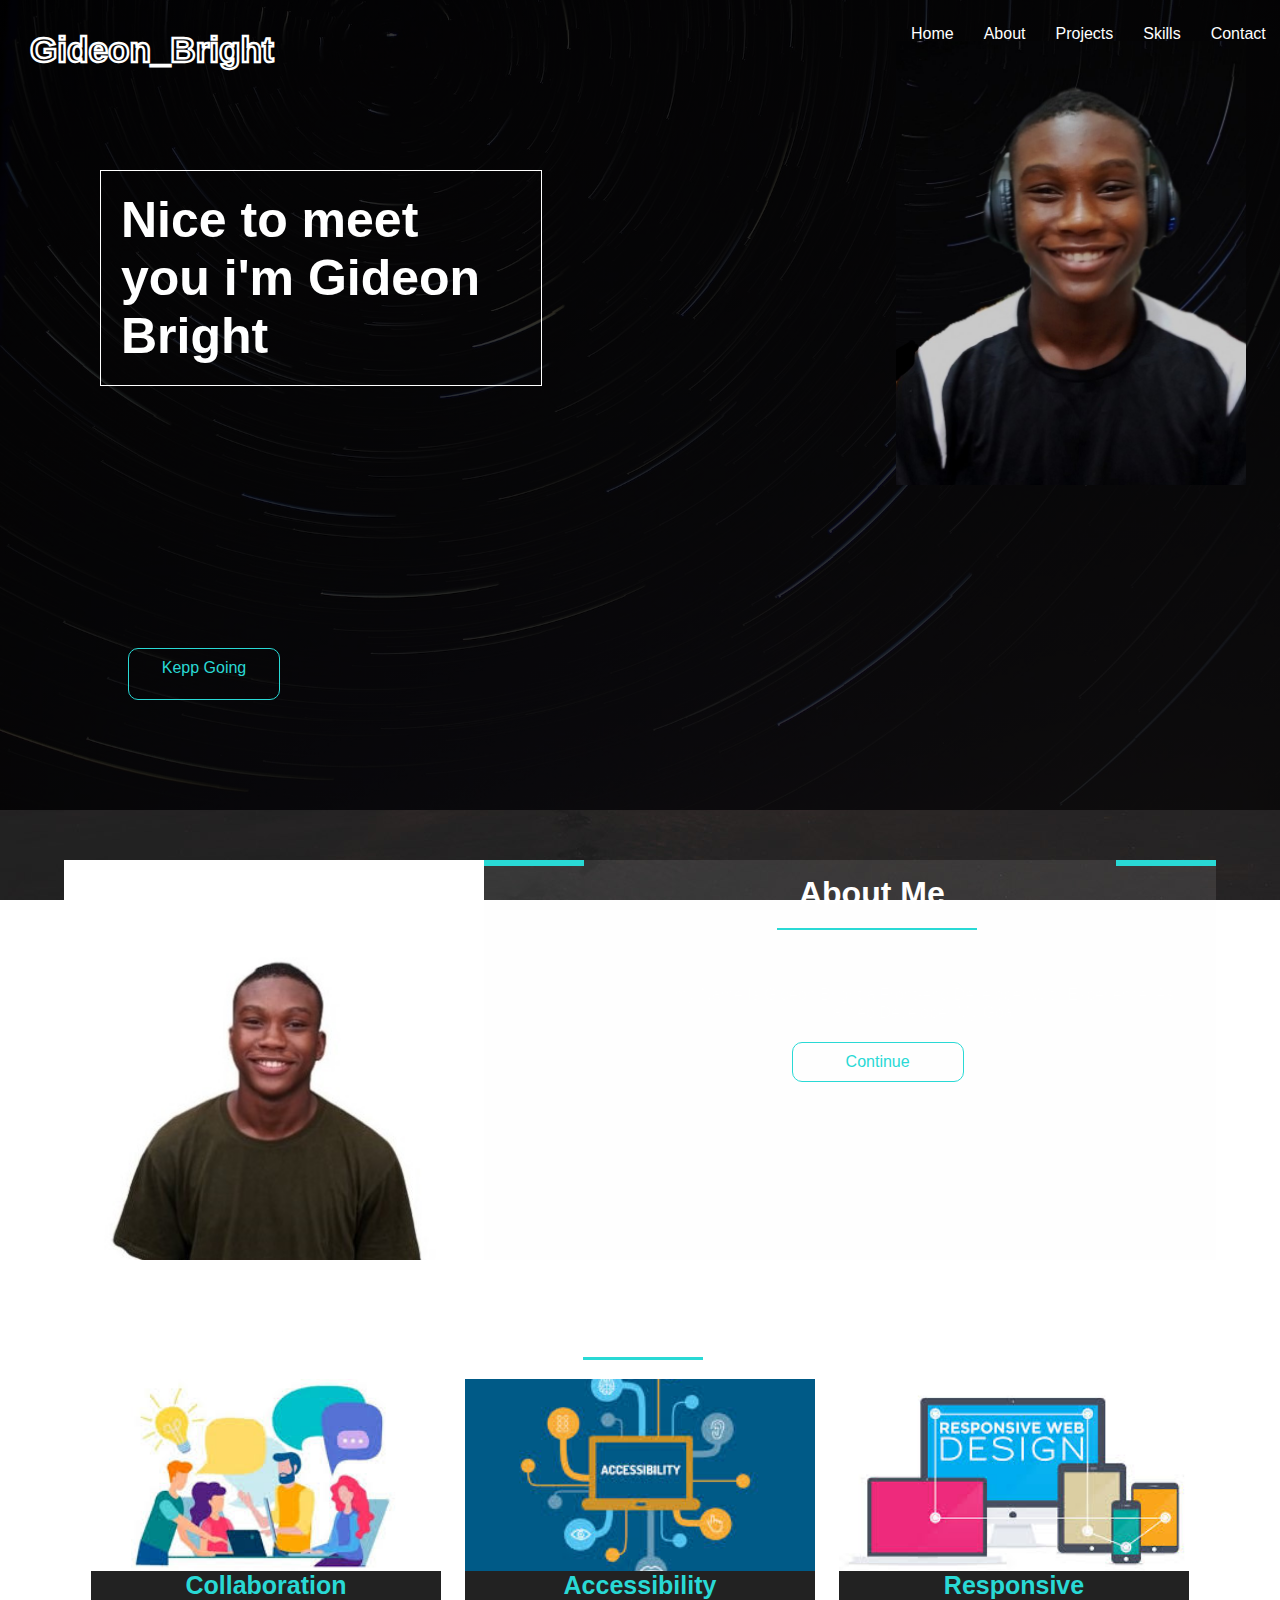
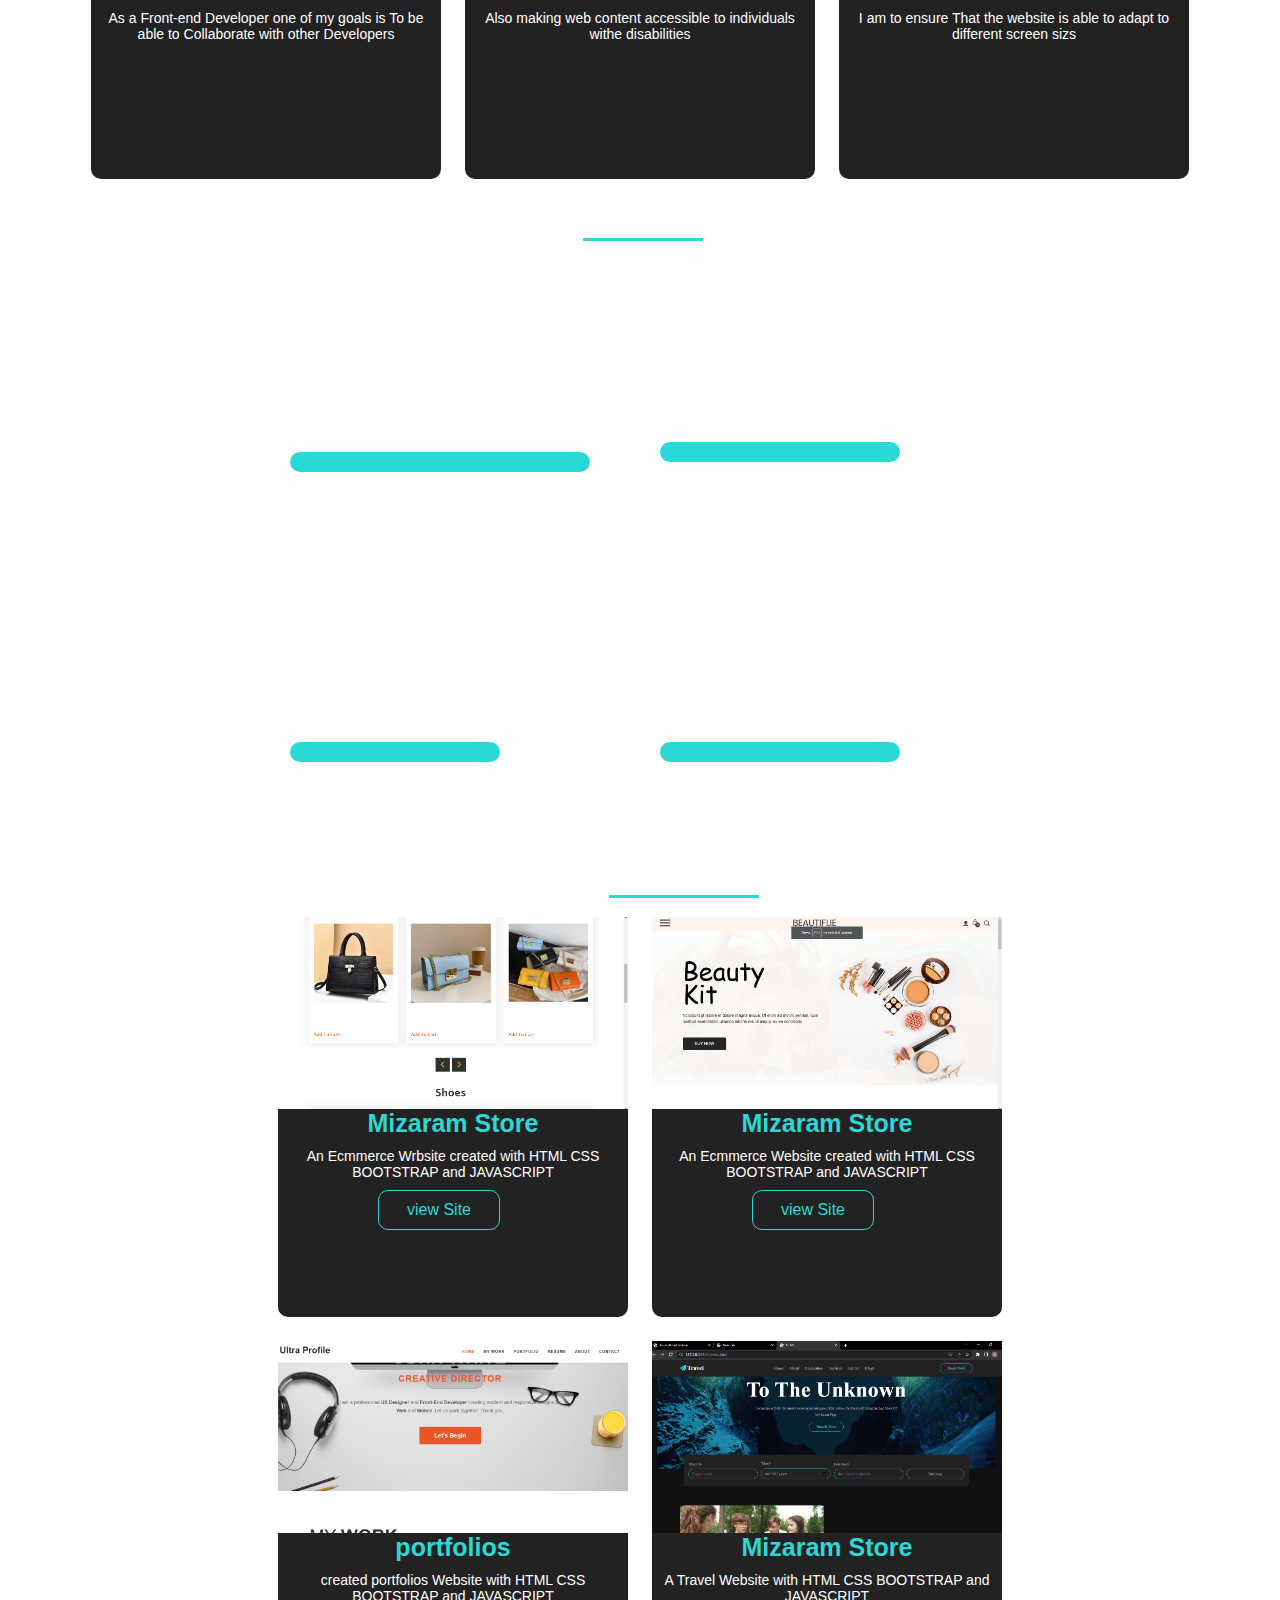
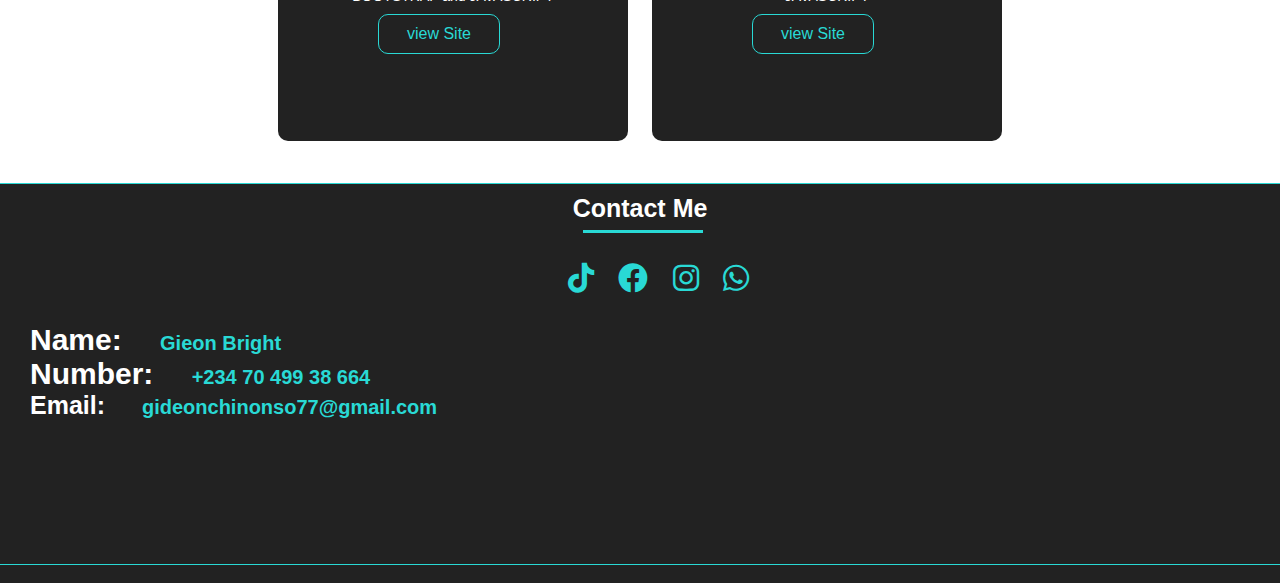
==== commit b1896f85: "travel update" ====
--- a/index.html
+++ b/index.html
@@ -170,7 +170,7 @@
           <img src="/images/Screenshot (2).png" alt="" />
         </div>
         <h3 class="web_name">Mizaram Store</h3>
-        <p>A Travel created with HTML CSS BOOTSTRAP and JAVASCRIPT</p>
+        <p>A Travel Website with HTML CSS BOOTSTRAP and JAVASCRIPT</p>
         <a href="#" class="view">view Site</a>
       </div>
     </div>
--- a/css/media.css
+++ b/css/media.css
@@ -1,6 +1,10 @@
 @media screen and (max-width: 720px) {
   .nav {
     display: none;
+  }
+  html{
+  overflow-x: hidden;
+
   }
   .hero {
     display: flex;
